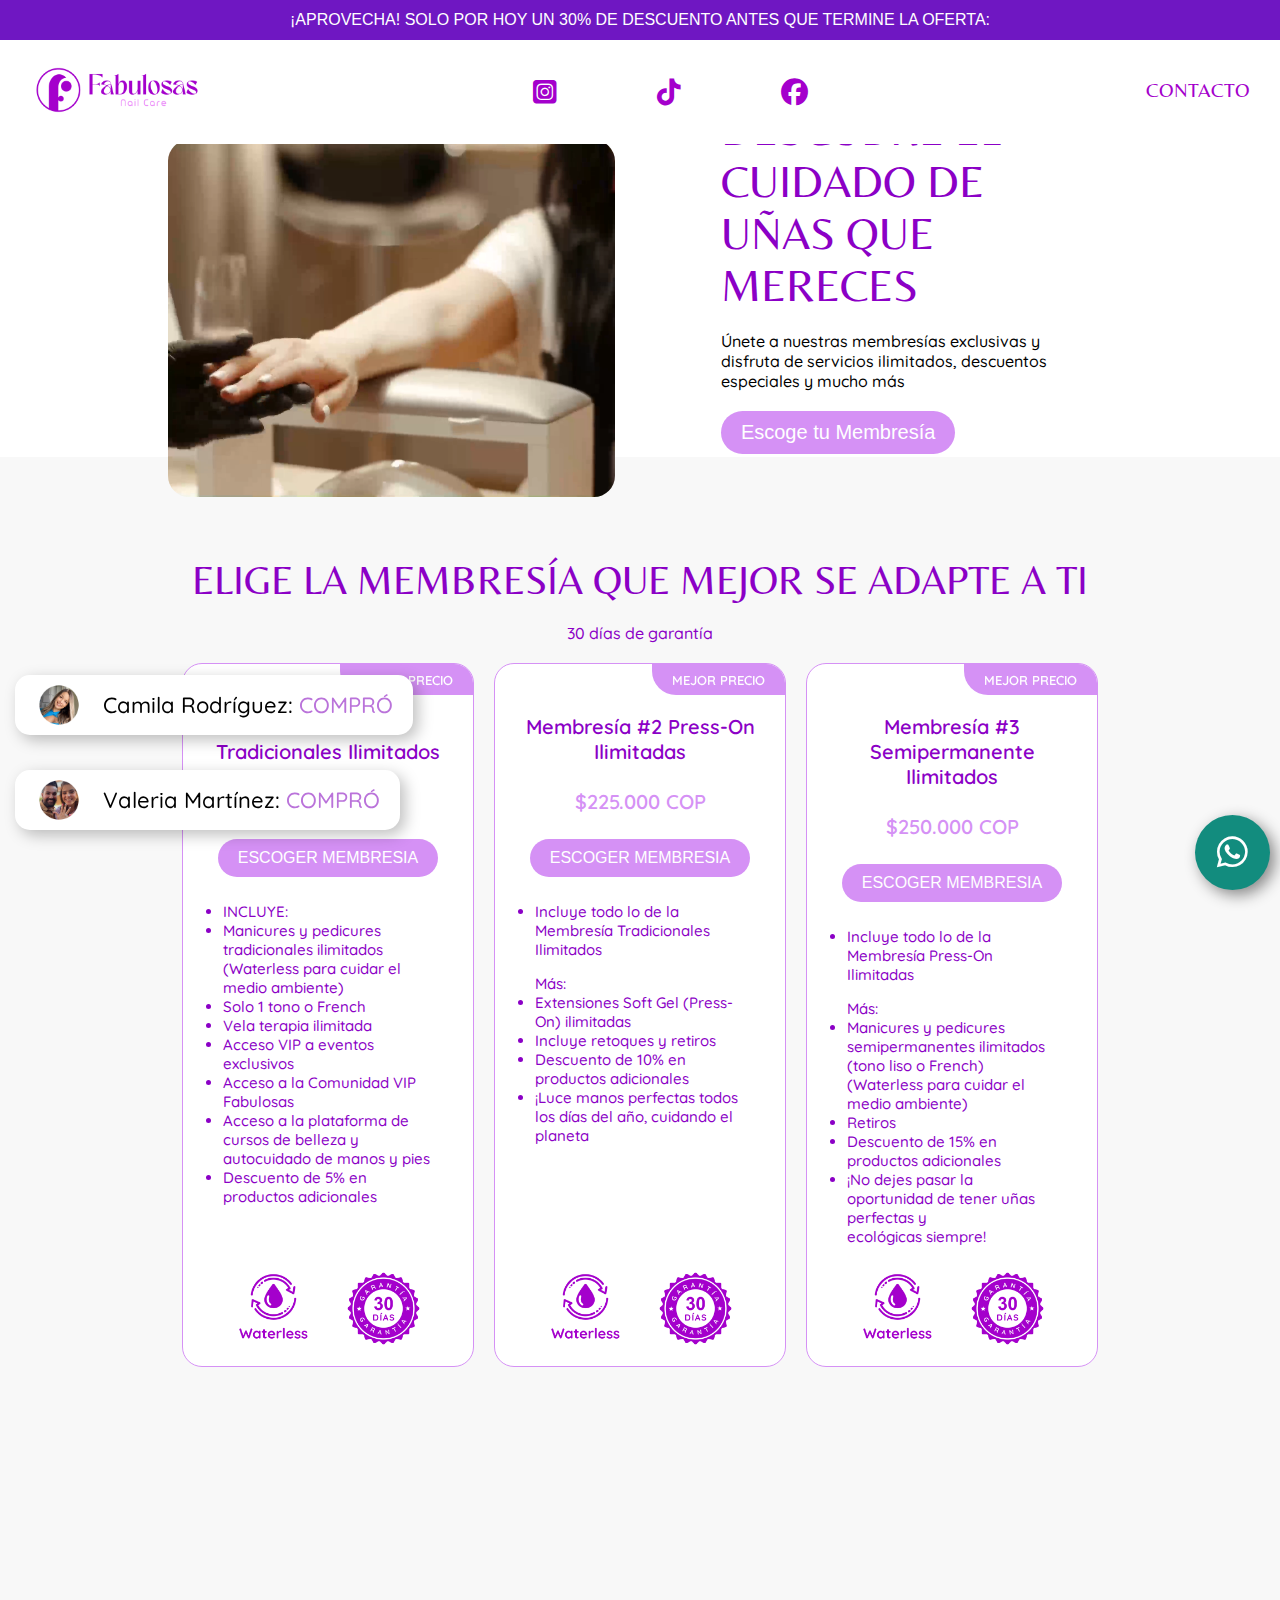
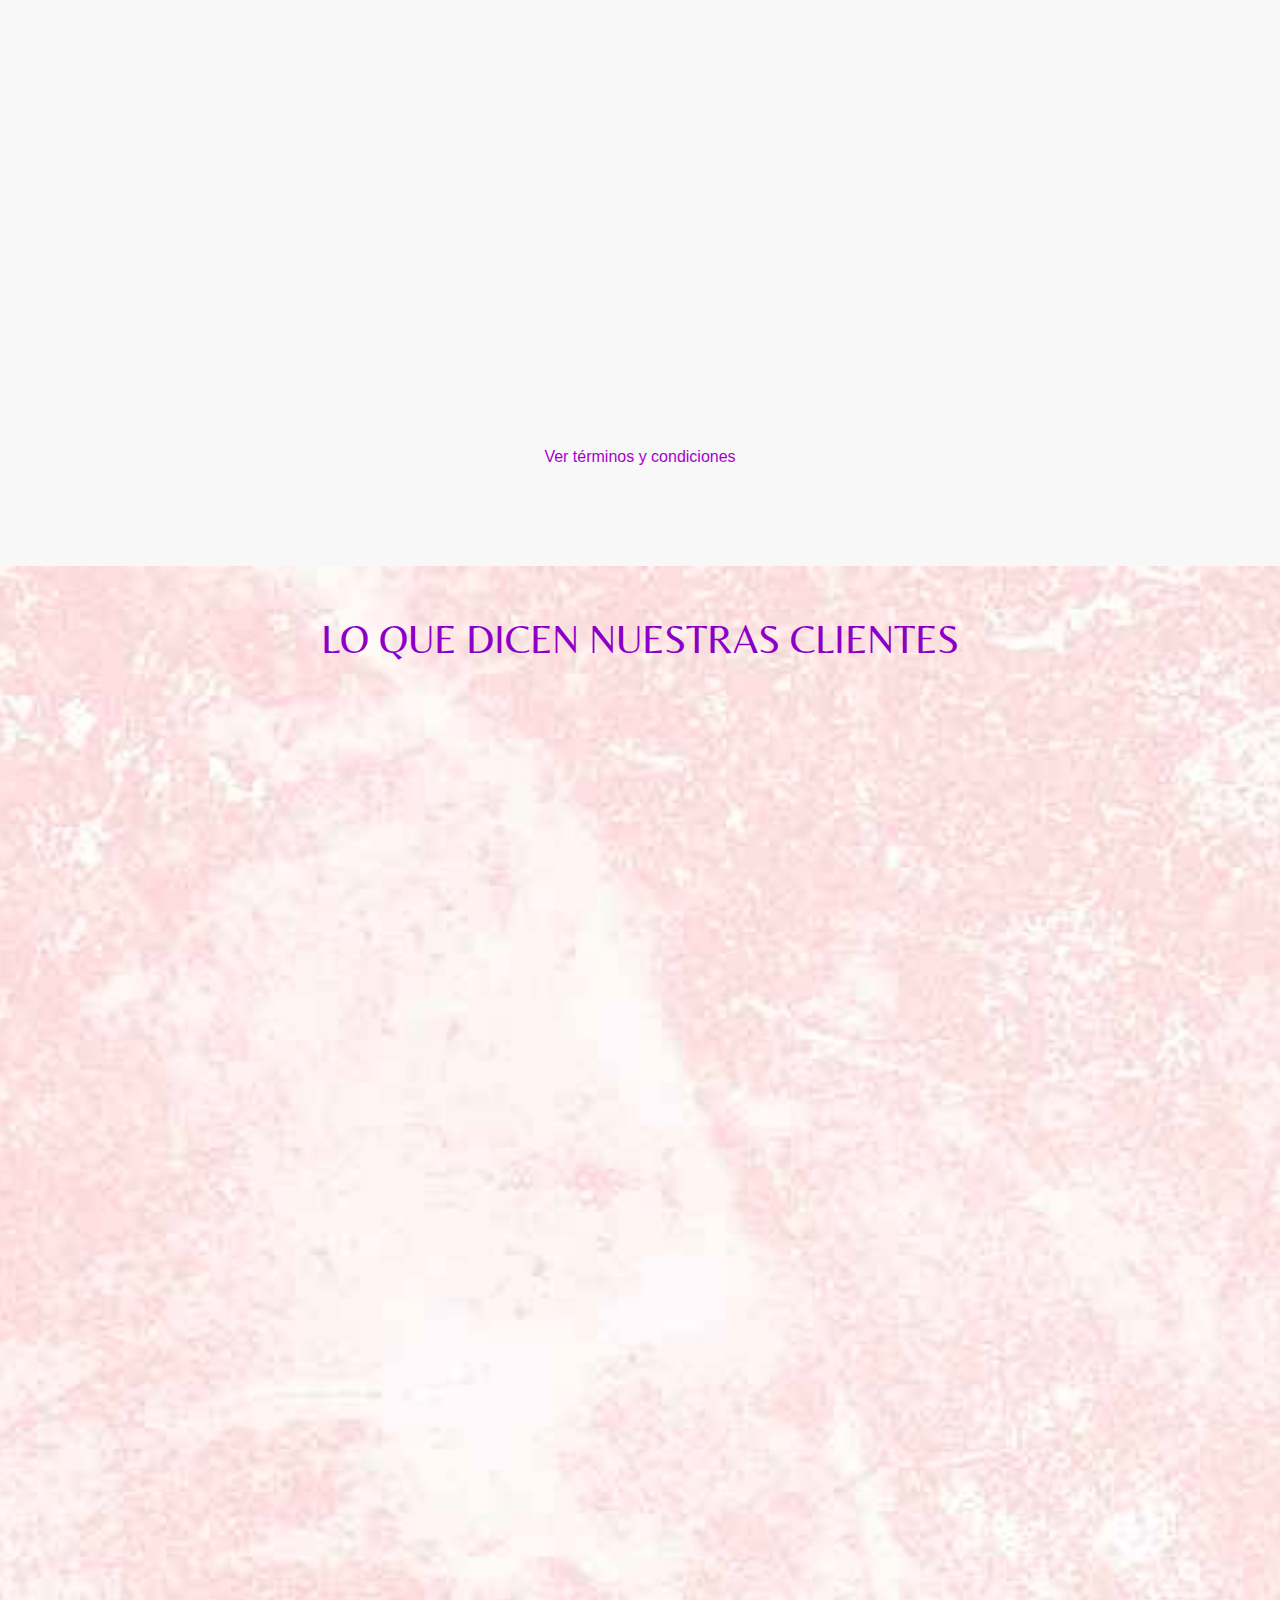
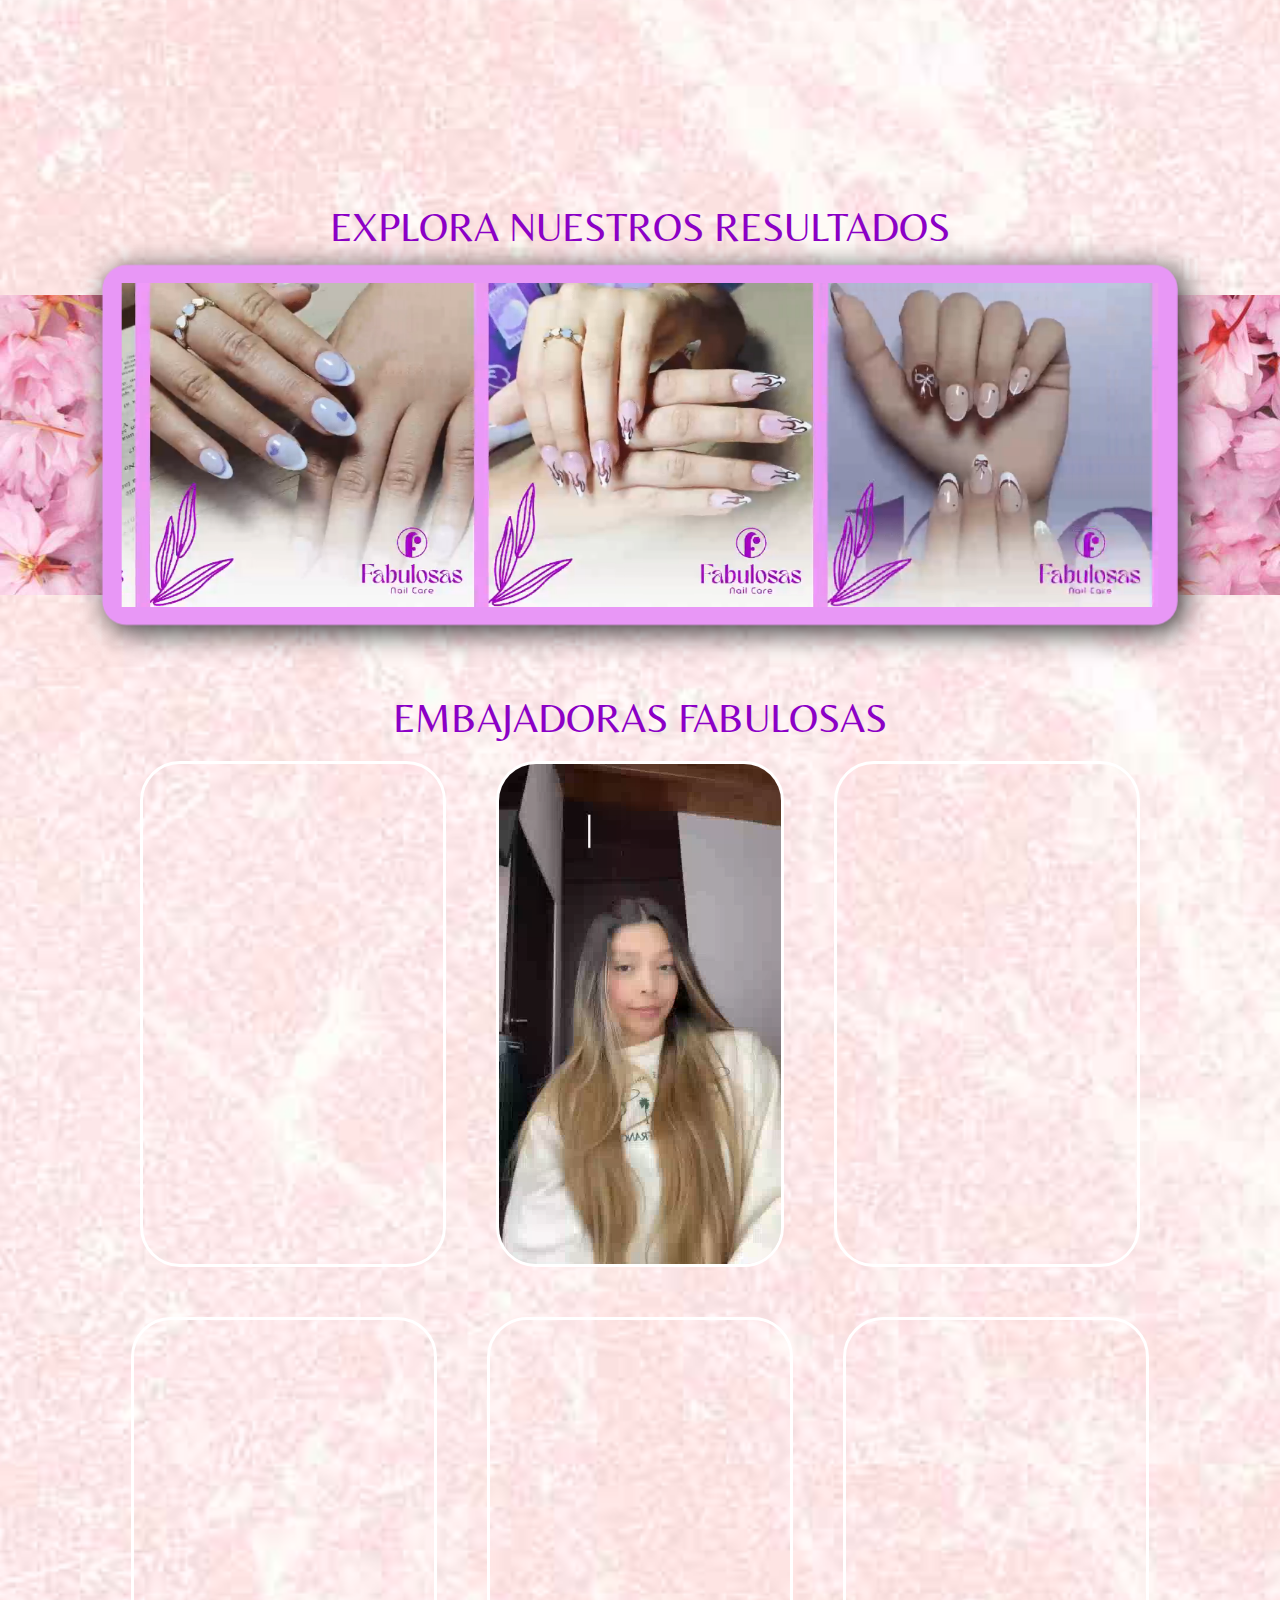
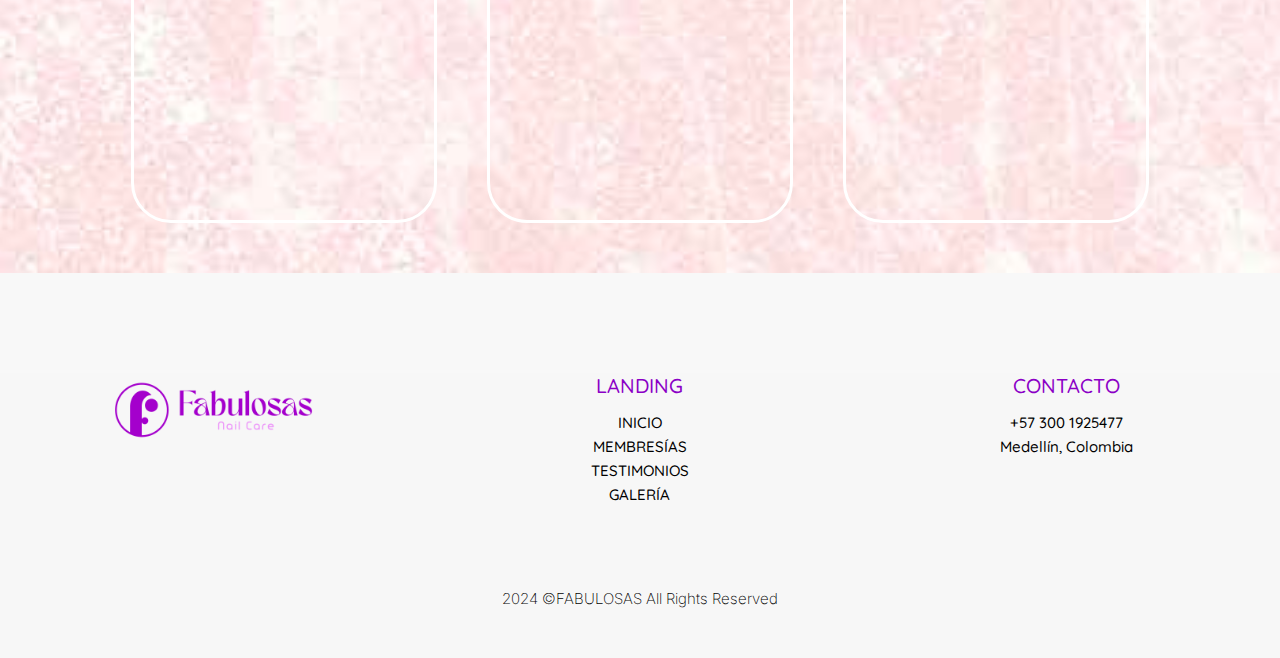
==== index.html @ 2d6bf2f2 "Update index.html" ====
<!DOCTYPE html>
<html lang="en">
<head>
    <meta charset="UTF-8">
    <meta name="viewport" content="width=device-width, initial-scale=1.0">
    <title>FABULOSAS NAIL CORE</title>
    <link rel="icon" href="../assets/img/logo_2.png" type="img/png">
    <link rel="stylesheet" href="assets/styles/main.css">

    <link rel="preconnect" href="https://fonts.googleapis.com">
    <link rel="preconnect" href="https://fonts.gstatic.com" crossorigin>
    <link href="https://fonts.googleapis.com/css2?family=Belleza&display=swap" rel="stylesheet">
    <link href="https://fonts.googleapis.com/css2?family=Quicksand:wght@300..700&display=swap" rel="stylesheet">
    <link href="https://fonts.googleapis.com/css2?family=Inter:ital,opsz,wght@0,14..32,100..900;1,14..32,100..900&display=swap" rel="stylesheet">
    <link href="https://unpkg.com/aos@2.3.1/dist/aos.css" rel="stylesheet">
    <link rel="stylesheet" href="https://cdnjs.cloudflare.com/ajax/libs/font-awesome/6.5.2/css/all.min.css">

    <!-- Este sitio web fue desarrollado por Asiel Jiménez -->
    <meta name="author" content="Asiel Jiménez">


</head>
<body>
    <div class="ancla_descuento">
        <p class="HeartWarming texto_oferta">¡APROVECHA! SOLO POR HOY UN 30% DE DESCUENTO ANTES QUE TERMINE LA OFERTA: </p> <p class="HeartWarming texto_oferta" id="countdown"></p>
    </div>
    <script>
        let totalSeconds = localStorage.getItem('remainingTime') ? parseInt(localStorage.getItem('remainingTime')) : 2 * 60 * 60; // 2 horas en segundos
        let endTime = Date.now() + totalSeconds * 1000;

        function updateRemainingTime() {
            const now = Date.now();
            totalSeconds = Math.max(0, Math.floor((endTime - now) / 1000));
            localStorage.setItem('remainingTime', totalSeconds);

            if (totalSeconds === 0) {
                clearInterval(interval);
                totalSeconds = 2 * 60 * 60; // Reinicia el contador
                endTime = Date.now() + totalSeconds * 1000;
                localStorage.removeItem('remainingTime'); // Elimina el tiempo restante
            }
        }

        function startCountdown() {
            const countdownElement = document.getElementById('countdown');

            const interval = setInterval(() => {
                updateRemainingTime();

                const hours = Math.floor(totalSeconds / 3600);
                const minutes = Math.floor((totalSeconds % 3600) / 60);
                const seconds = totalSeconds % 60;

                countdownElement.textContent = 
                    String(hours).padStart(2, '0') + ":" + 
                    String(minutes).padStart(2, '0') + ":" + 
                    String(seconds).padStart(2, '0');

                if (totalSeconds === 0) {
                    clearInterval(interval);
                    startCountdown(); // Reinicia la cuenta regresiva
                }
            }, 1000);
        }

        startCountdown();
    </script>
    <header class="ancla">
        <div class="ancla_opciones_2">
            <a href="index.html">
                <img src="assets/img/logo.png" alt="a" title="a" class="imagen_2">
            </a>
        </div>
        <div class="ancla_opciones grid_100">
            <a href="https://www.instagram.com/fabulosas.nailcare?igsh=N3dhOTdzOHM5bnhh" class="enlace_universal_2" target="_blank">
                <i class="fa-brands fa-square-instagram"></i>
            </a>
            <a href="https://www.tiktok.com/@fabulosas.nail.care?_t=8pt8O0wdgzl&_r=1" class="enlace_universal_2" target="_blank">
                <i class="fa-brands fa-tiktok"></i>
            </a>
            <a href="https://www.facebook.com/FabulosasNailCare?mibextid=LQQJ4d" class="enlace_universal_2" target="_blank">
                <i class="fa-brands fa-facebook"></i>
            </a>
        </div>
        <div class="ancla_opciones">
            <p class="p_5 belleza-regular font_size_grande">
                <a href="https://api.whatsapp.com/send?phone=573001925477&text=%C2%A1Hola!%20Me%20gustar%C3%ADa%20reservar%20una%20cita%20para%20hacerme%20unas%20u%C3%B1as%20Fabulosas.%20%F0%9F%92%9C%F0%9F%8C%9F" class="enlace_universal_2">CONTACTO</a>
            </p>
        </div>
    </header>
    <main class="main">
        <section class="contenedor_universal_2 fondo_blanco">
            <div class="contenedor_universal_seccion_1">
                <video class="video_2" autoplay loop muted>
                    <source src="assets/videos/video_bienvenida.mp4" type="video/mp4">
                    Tu navegador no soporta la etiqueta de video.
                </video>     
            </div>
            <div class="contenedor_universal_seccion_2">
                <h2 class="h2_1 belleza-regular text_aling_start font_size_muy_grande width_1" style="font-weight: 200;">DESCUBRE EL CUIDADO DE UÑAS QUE MERECES</h2>
                <p class="p_1 quicksand text_aling_start width_1">Únete a nuestras membresías exclusivas y disfruta de servicios ilimitados, descuentos especiales y mucho más</p>
                <div class="contenedor_boton width_1" style="justify-content: start;">
                    <div class="boton_1 boton_animado">
                        <p class="p_2 HeartWarming text_aling_start font_size_grande">
                            <a href="#membresias" class="enlace_universal_3">Escoge tu Membresía</a>
                        </p>
                    </div>

                </div>
            </div>
        </section>
        <section class="contenedor_universal" id="membresias">
            <h2 class="h2_1 belleza-regular text_aling_center">ELIGE LA MEMBRESÍA QUE MEJOR SE ADAPTE A TI</h2>
            <p class="p_2 quicksand text_aling_center">30 días de garantía</p>
            <div class="contenedor_membresias">
                <div class="tarjeta_membresias" data-aos="fade-up">
                    <div class="pestana">
                        <p class="p_4 quicksand font-weight-600 font_size_pequena">MEJOR PRECIO</p>
                    </div>
                    <p class="p_2 quicksand text_aling_center font-weight-600 font_size_grande">Membresía #1 Tradicionales Ilimitados</p>
                    <p class="p_3 quicksand text_aling_center font-weight-600 font_size_grande">$160.000 COP</p>
                    <div class="contenedor_boton">
                        <div class="boton_1 HeartWarming papitar">
                            <a href="https://pay.hotmart.com/X95534873L?bid=1726869536917" class="enlace_universal_3"><p>ESCOGER MEMBRESIA</p></a>
                        </div>
                    </div>
                    <div class="contenedor_parrafos_tarjeta_membresias">
                        <ul class="ul_1">
                            <li class="li_1 quicksand text_aling_start">INCLUYE: </li>
                            <li class="li_1 quicksand text_aling_start">Manicures y pedicures tradicionales ilimitados (Waterless para cuidar el medio ambiente)</li>
                            <li class="li_1 quicksand text_aling_start">Solo 1 tono o French</li>
                            <li class="li_1 quicksand text_aling_start">Vela terapia ilimitada</li>
                            <li class="li_1 quicksand text_aling_start">Acceso VIP a eventos exclusivos</li>
                            <li class="li_1 quicksand text_aling_start">Acceso a la Comunidad VIP Fabulosas</li>
                            <li class="li_1 quicksand text_aling_start">Acceso a la plataforma de cursos de belleza y autocuidado de manos y pies</li>
                            <li class="li_1 quicksand text_aling_start">Descuento de 5% en productos adicionales</li>
                        </ul>
                    </div>
                    <div class="contenedor_boton_2" style="grid-gap: 0px 35px;">
                        <img src="assets/img/waterless.png" title="a" alt="a" class="imagen_6">
                        <img src="assets/img/30_dias.png" title="a" alt="a" class="imagen_6">
                    </div>
                </div>
                <div class="tarjeta_membresias" data-aos="fade-down">
                    <div class="pestana">
                        <p class="p_4 quicksand font-weight-600 font_size_pequena">MEJOR PRECIO</p>
                    </div>
                    <p class="p_2 quicksand text_aling_center font-weight-600 font_size_grande">Membresía #2 Press-On Ilimitadas</p>
                    <p class="p_3 quicksand text_aling_center font-weight-600 font_size_grande">$225.000 COP</p>
                    <div class="contenedor_boton">
                        <div class="boton_1 HeartWarming papitar">
                            <a href="https://go.hotmart.com/P95536672A?dp=1" class="enlace_universal_3"><p>ESCOGER MEMBRESIA</p></a>
                        </div>
                    </div>
                    <div class="contenedor_parrafos_tarjeta_membresias">
                        <ul class="ul_1">
                            <li class="li_1 quicksand text_aling_start">Incluye todo lo de la Membresía Tradicionales Ilimitados</li>
                            <p class="li_1 quicksand text_aling_start" style="margin-top: 15px;">Más:</p>
                            <li class="li_1 quicksand text_aling_start">Extensiones Soft Gel (Press-On) ilimitadas</li>
                            <li class="li_1 quicksand text_aling_start">Incluye retoques y retiros</li>
                            <li class="li_1 quicksand text_aling_start">Descuento de 10% en productos adicionales</li>
                            <li class="li_1 quicksand text_aling_start">¡Luce manos perfectas todos los días del año, cuidando el planeta</li>
                        </ul>
                    </div>
                    <div class="contenedor_boton_2" style="grid-gap: 0px 35px;">
                        <img src="assets/img/waterless.png" title="a" alt="a" class="imagen_6">
                        <img src="assets/img/30_dias.png" title="a" alt="a" class="imagen_6">
                    </div>
                </div>
                <div class="tarjeta_membresias" data-aos="fade-up">
                    <div class="pestana">
                        <p class="p_4 quicksand font-weight-600 font_size_pequena">MEJOR PRECIO</p>
                    </div>
                    <p class="p_2 quicksand text_aling_center font-weight-600 font_size_grande">Membresía #3 Semipermanente Ilimitados</p>
                    <p class="p_3 quicksand text_aling_center font-weight-600 font_size_grande">$250.000 COP</p>
                    <div class="contenedor_boton">
                        <div class="boton_1 HeartWarming papitar">
                            <a href="https://go.hotmart.com/X95535995D?dp=1" class="enlace_universal_3"><p>ESCOGER MEMBRESIA</p></a>
                        </div>
                    </div>
                    <div class="contenedor_parrafos_tarjeta_membresias">
                        <ul class="ul_1">
                            <li class="li_1 quicksand text_aling_start">Incluye todo lo de la Membresía Press-On Ilimitadas</li>
                            <p class="li_1 quicksand text_aling_start" style="margin-top: 15px;">Más:</p>
                            <li class="li_1 quicksand text_aling_start">Manicures y pedicures semipermanentes ilimitados (tono liso o French) (Waterless para cuidar el medio ambiente)</li>
                            <li class="li_1 quicksand text_aling_start">Retiros</li>
                            <li class="li_1 quicksand text_aling_start">Descuento de 15% en productos adicionales</li>
                            <li class="li_1 quicksand text_aling_start">¡No dejes pasar la oportunidad de tener uñas perfectas y ecológicas siempre!</li>
                        </ul>
                    </div>
                    <div class="contenedor_boton_2" style="grid-gap: 0px 35px;">
                        <img src="assets/img/waterless.png" title="a" alt="a" class="imagen_6">
                        <img src="assets/img/30_dias.png" title="a" alt="a" class="imagen_6">
                    </div>
                </div>
                <div class="tarjeta_membresias" data-aos="fade-down">
                    <div class="pestana">
                        <p class="p_4 quicksand font-weight-600 font_size_pequena">MEJOR PRECIO</p>
                    </div>
                    <p class="p_2 quicksand text_aling_center font-weight-600 font_size_grande">Membresía #4 Premium Jelly Spa</p>
                    <p class="p_3 quicksand text_aling_center font-weight-600 font_size_grande">$300.000 COP</p>
                    <div class="contenedor_boton">
                        <div class="boton_1 HeartWarming papitar">
                            <a href="https://go.hotmart.com/A95537224O?dp=1" class="enlace_universal_3"><p>ESCOGER MEMBRESIA</p></a>
                        </div>
                    </div>
                    <div class="contenedor_parrafos_tarjeta_membresias">
                        <ul class="ul_1">
                            <li class="li_1 quicksand text_aling_start">Incluye todo lo de la Membresía Semipermanente Ilimitados.</li>
                            <p class="li_1 quicksand text_aling_start" style="margin-top: 15px;">Más:</p>
                            <li class="li_1 quicksand text_aling_start">Extensiones acrílicas ilimitadas Hasta # 3 (tip o esculpidas) </li>
                            <li class="li_1 quicksand text_aling_start">Incluye retoques y retiros</li>
                            <li class="li_1 quicksand text_aling_start">Descuento de 20% en productos adicionales</li>
                            <li class="li_1 quicksand text_aling_start">¡La belleza ilimitada y sostenible es tuya si actúas ahora!</li>
                            <li class="li_1 quicksand text_aling_start">Tiene menú contextual</li>
                        </ul>
                    </div>
                    <div class="contenedor_boton_2" style="grid-gap: 0px 35px;">
                        <img src="assets/img/waterless.png" title="a" alt="a" class="imagen_6">
                        <img src="assets/img/30_dias.png" title="a" alt="a" class="imagen_6">
                    </div>
                </div>
                <p class="p_3 HeartWarming text_aling_center font-weight-200" style="cursor: pointer;">
                    <a href="files/terminos_y_condiciones.html" class="enlace_universal_2">
                        Ver términos y condiciones
                    </a>
                </p>
            </div>
        </section>
        <div class="separador_universal fondo_1">
            <section class="contenedor_universal padding_section" id="testimonios">
                <h2 class="h2_1 belleza-regular text_aling_center">LO QUE DICEN NUESTRAS CLIENTES</h2>
                <div class="contenedor_tarjeta_clientes">
                    <div class="tarjeta_clientes" data-aos="flip-left">
                        <div class="clientes_foto_de_perfil">
                            <img src="assets/img/perfil_1.png" alt="Cindy  De Los Rios" title="Cindy  De Los Rios" class="imagen_3">
                        </div>
                        <div class="clientes_frase_de_perfil">
                            <p class="p_2 belleza-regular text_aling_center font_size_mas_grande">Cindy  De Los Rios</p>
                        </div>
                        <div class="clientes_nombre_de_perfil">
                            <p class="p_1 quicksand font-weight-600 text_aling_center font_size_semi_pequena">¡Increíble!</p>
                        </div>
                        <div class="clientes_descripcion_de_perfil">
                            <p class="p_1 quicksand font-weight-200 text_aling_center font_size_semi_pequena">Visité FABULOSAS por primera vez, no puedo ir a ningún otro lugar. El ambiente es relajante, las técnicas son de primera y las chicas siempre están muy atentas.</p>
                        </div>
                        <div class="clientes_frase_de_perfil">
                            <p class="p_1 quicksand font-weight-600 text_aling_center font_size_semi_pequena">¡Amo ir a FABULOSAS, la mejor CALIDAD!</p>
                        </div>
                    </div>

                    <div class="tarjeta_clientes" data-aos="flip-left">
                        <div class="clientes_foto_de_perfil">
                            <img src="assets/img/perfil_2.png" alt="Mónica Fonseca" title="Mónica Fonseca" class="imagen_3">
                        </div>
                        <div class="clientes_frase_de_perfil">
                            <p class="p_2 belleza-regular text_aling_center font_size_mas_grande">Mónica Fonseca</p>
                        </div>
                        <div class="clientes_nombre_de_perfil">
                            <p class="p_1 quicksand font-weight-600 text_aling_center font_size_semi_pequena"></p>
                        </div>
                        <div class="clientes_descripcion_de_perfil">
                            <p class="p_1 quicksand font-weight-200 text_aling_center font_size_semi_pequena">Fui a hacerme las uñas y quedaron tan bellas que mi novio me pidió matrimonio. Amo este lugar, matriculada para siempre con FABULOSAS.</p>
                        </div>
                        <div class="clientes_frase_de_perfil">
                            <p class="p_1 quicksand font-weight-600 text_aling_center font_size_semi_pequena">5 Estrellas.</p>
                        </div>
                    </div>

                    <div class="tarjeta_clientes" data-aos="flip-left">
                        <div class="clientes_foto_de_perfil">
                            <img src="assets/img/perfil_3.png" alt="Danna Figueroa" title="Danna Figueroa" class="imagen_3">
                        </div>
                        <div class="clientes_frase_de_perfil">
                            <p class="p_2 belleza-regular text_aling_center font_size_mas_grande">Danna Figueroa</p>
                        </div>
                        <div class="clientes_nombre_de_perfil">
                            <p class="p_1 quicksand font-weight-600 text_aling_center font_size_semi_pequena">Ir FABULOSAS es una experiencia increíble</p>
                        </div>
                        <div class="clientes_descripcion_de_perfil">
                            <p class="p_1 quicksand font-weight-200 text_aling_center font_size_semi_pequena">Las manicuristas son MUY profesionales, atentas y siempre saben exactamente lo que quiero. Hacen diseños espectaculares.</p>
                        </div>
                        <div class="clientes_frase_de_perfil">
                            <p class="p_1 quicksand font-weight-600 text_aling_center font_size_semi_pequena">Son artistas.</p>
                        </div>
                    </div>

                    <div class="tarjeta_clientes" data-aos="flip-left">
                        <div class="clientes_foto_de_perfil">
                            <img src="assets/img/perfil_4.png" alt="María Gomes" title="María Gomes" class="imagen_3">
                        </div>
                        <div class="clientes_frase_de_perfil">
                            <p class="p_2 belleza-regular text_aling_center font_size_mas_grande">María Gomes</p>
                        </div>
                        <div class="clientes_nombre_de_perfil">
                            <p class="p_1 quicksand font-weight-600 text_aling_center font_size_semi_pequena"></p>
                        </div>
                        <div class="clientes_descripcion_de_perfil">
                            <p class="p_1 quicksand font-weight-200 text_aling_center font_size_semi_pequena">Me encanta cómo cuidan cada detalle en FABULOSAS. Desde la atención personalizada hasta los productos que usan, todo es de alta calidad.</p>
                        </div>
                        <div class="clientes_frase_de_perfil" id="galerias">
                            <p class="p_1 quicksand font-weight-600 text_aling_center font_size_semi_pequena">Mis uñas siempre se ven fabulosas.</p>
                        </div>
                    </div>
                </div>
            </section>
            <section class="contenedor_universal_3">
                <h2 class="h2_1 belleza-regular text_aling_center">EXPLORA NUESTROS RESULTADOS</h2>

                <div class="contenedor_carrusel fondo_2">
                    <div class="carrusel">
                        <video class="video_1" autoplay loop muted playsinline style="height: 90%;">
                            <source src="assets/img/trabajos_muestra.mp4" type="video/mp4" style="height: 90%;">
                            Tu navegador no soporta la etiqueta de video.
                        </video>  
                    </div>
                </div>
            </section>
            <section class="contenedor_universal">
                <h2 class="h2_1 belleza-regular text_aling_center">EMBAJADORAS FABULOSAS</h2>
                <div class="contenedor_tarjeta_embajadoras">
                    <div class="contenedor_tarjeta_embajadoras_separador">
                        <div class="tarjeta_embajadoras">
                            <video class="video_1" autoplay loop muted>
                                <source src="assets/videos/video_1.mp4" type="video/mp4">
                                Tu navegador no soporta la etiqueta de video.
                            </video>                        
                        </div>
                        <div class="tarjeta_embajadoras">
                            <video class="video_1" autoplay loop muted>
                                <source src="assets/videos/video_2.mp4" type="video/mp4">
                                Tu navegador no soporta la etiqueta de video.
                            </video>                        
                        </div>
                        <div class="tarjeta_embajadoras">
                            <video class="video_1" autoplay loop muted>
                                <source src="assets/videos/video_3.mp4" type="video/mp4">
                                Tu navegador no soporta la etiqueta de video.
                            </video>                        
                        </div>
                    </div>

                    <div class="contenedor_tarjeta_embajadoras_separador">
                        <div class="tarjeta_embajadoras">
                            <video class="video_1" autoplay loop muted>
                                <source src="assets/videos/video_4.mp4" type="video/mp4">
                                Tu navegador no soporta la etiqueta de video.
                            </video>                        
                        </div>
                        <div class="tarjeta_embajadoras">
                            <video class="video_1" autoplay loop muted>
                                <source src="assets/videos/video_5.mp4" type="video/mp4">
                                Tu navegador no soporta la etiqueta de video.
                            </video>                        
                        </div>
                        <div class="tarjeta_embajadoras">
                            <video class="video_1" autoplay loop muted>
                                <source src="assets/videos/video_6.mp4" type="video/mp4">
                                Tu navegador no soporta la etiqueta de video.
                            </video>                        
                        </div>
                    </div>
                </div>
            </section>
        </div>

        <div class="barra_inferior">
            <div class="barra_inferior_secciones">
                <img src="assets/img/logo.png" alt="a" title="a" class="imagen_5">
            </div>
            <div class="barra_inferior_secciones">
                <p class="p_2 quicksand font_size_grande text_aling_center" style="margin-bottom: 10px;">LANDING</p>
                <p class="p_1 quicksand font_size_15 text_aling_center">
                    <a href="#" class="enlace_universal">INICIO</a>
                </p>
                <p class="p_1 quicksand font_size_15 text_aling_center">
                    <a href="#membresias" class="enlace_universal">MEMBRESÍAS</a>
                </p>
                <p class="p_1 quicksand font_size_15 text_aling_center">
                    <a href="#testimonios" class="enlace_universal">TESTIMONIOS</a>
                </p>
                <p class="p_1 quicksand font_size_15 text_aling_center">
                    <a href="#galerias" class="enlace_universal">GALERÍA</a>
                </p>
            </div>
            <div class="barra_inferior_secciones">
                <p class="p_2 quicksand font_size_grande text_aling_center" style="margin-bottom: 10px;">CONTACTO</p>
                <p class="p_1 quicksand font_size_15 text_aling_center">+57 300 1925477</p>
                <p class="p_1 quicksand font_size_15 text_aling_center">Medellín, Colombia</p>
            </div>
            <p class="p_1 inter font_size_15 text_aling_center" style="margin-top: 50px;">2024 ©FABULOSAS  All Rights Reserved</p>
        </div>


        <div class="boton_fixed">
            <a href="https://api.whatsapp.com/send?phone=573001925477&text=%C2%A1Hola!%20Me%20gustar%C3%ADa%20reservar%20una%20cita%20para%20hacerme%20unas%20u%C3%B1as%20Fabulosas.%20%F0%9F%92%9C%F0%9F%8C%9F">
                <i class="fa-brands fa-whatsapp" style="color: #ffffff; font-size: 35px;"></i>
            </a>
        </div>

        <div class="boton_fixed_2">
            <div class="contenedor_imagen_7">
                <img src="assets/img/perfil_1.png" alt="" title="" class="imagen_7" id="imagen_1">
            </div>
            <p class="p_6 quicksand" id="texto_1">Camila Rodríguez: <b class="p_compro">&nbspCOMPRÓ</b></p>
        </div>
        
        <div class="boton_fixed_3">
            <div class="contenedor_imagen_7">
                <img src="assets/img/perfil_2.png" alt="" title="" class="imagen_7" id="imagen_2">
            </div>
            <p class="p_6 quicksand" id="texto_2">Valeria Martínez: <b class="p_compro">&nbspCOMPRÓ</b></p>
        </div>        

    </main>

    <script>
        document.addEventListener('DOMContentLoaded', function () {
            const video = document.querySelector('.video_1');
            video.muted = true; // Asegura que esté silenciado
            video.play();       // Intenta reproducirlo manualmente si no lo hace
        });
    </script>

    <script src="https://unpkg.com/aos@2.3.1/dist/aos.js"></script>
    <script src="assets/scripts/main.js"></script>
</body>
</html>
---- assets/styles/main.css ----
@font-face {
    font-family: 'HeartWarming';
    src: url('assets/fonts/heart_warning/Heart Warming Font by Situjuh (7NTypes).otf') format('opentype');
    font-weight: normal;
    font-style: normal;
}

@font-face {
    font-family: 'HeartWarmingExtra';
    src: url('assets/fonts/heart_warning/Heart Warming Extra Font by Situjuh (7NTypes).otf') format('opentype');
    font-weight: normal;
    font-style: normal;
}





body{
    overflow-x: hidden;
}

html{
    overflow-x: hidden;
}

a{
    margin: 0%;
    padding: 0%;
    text-decoration: none;
}

p{
    margin: 0%;
    padding: 0%;
}

h1, h2{
    margin: 0%;
    padding: 0%;
}

ul{
    margin: 0%;
    padding: 0%;
}

li{
    margin: 0%;
    padding: 0%;
}

img{
    margin: 0%;
    padding: 0%;
}

div{
    margin: 0%;
    padding: 0%;
}

header{
    margin: 0%;
    padding: 0%;
}

main{
    margin: 0%;
    padding: 0%;
}

section{
    margin: 0%;
    padding: 0%;
}





.main{
    position: absolute;
    top: 100px;
    left: 0%;
    width: 100%;
    height: auto;
    background-color: #F8F8F8;
    grid-gap: 100px 25px;
    display: flex;
    flex-wrap: wrap;
    justify-content: center;
    align-content: center;
}

.barra_inferior{
    background-color: #F7F7F7;
    width: 100%;
    height: auto;
    display: flex;
    flex-wrap: wrap;
    justify-content: center;
    align-content: center;
    padding-bottom: 50px;
    grid-gap: 35px 0px;
}

.barra_inferior_secciones{
    width: 33.33%;
    height: auto;
    display: flex;
    flex-wrap: wrap;
    justify-content: center;
    align-content: start;
    grid-gap: 5px 0px;
}

.ancla_descuento{
    position: fixed;
    top: 0px;
    left: 0%;
    background-color: #6f17c2;
    width: calc(100%);
    height: 40px;
    padding: 0px 0px;
    display: flex;
    flex-wrap: wrap;
    justify-content: center;
    align-content: center;
    z-index: 1;
}

.ancla{
    position: fixed;
    top: 40px;
    left: 0%;
    width: calc(100% - 40px);
    height: auto;
    padding: 20px 20px;
    background-color: #ffffff;  
    display: flex;
    flex-wrap: wrap;
    justify-content: space-between;
    align-content: center;
    z-index: 1;
}

.ancla_opciones{
    width: auto;
    height: auto;
    display: flex;
    flex-wrap: wrap;
    justify-content: center;
    align-content: center;
    cursor: pointer;
}

.ancla_opciones_2{
    width: auto;
    height: auto;
    display: flex;
    flex-wrap: wrap;
    justify-content: center;
    align-content: center;
    padding: 0px 0px 0px 10px;
    transition: 0.25s;
    cursor: pointer;
}

.fondo_blanco{
    background-color: #ffffff;
}

.fondo_1{
    background-image: url('../img/fondo_1.jpg');
    background-size: cover;
    background-position: center;
    background-repeat: no-repeat;
}

.fondo_2{
    background-image: url('../img/fondo_2.jpeg');
    background-size: cover;
    background-position: center;
    background-repeat: no-repeat;
}

.padding_section{
    padding: 50px 25px !important;
    width: 100% !important;;
}

.texto_oferta{
    color: #ffffff;
    width: auto;
    margin: 0%;
    padding: 0%;
}

.contenedor_universal{
    width: calc(100% - 100px);
    padding: 0px 50px;
    height: auto;
    display: flex;
    flex-wrap: wrap;
    justify-content: center;
    align-content: center;
    grid-gap: 20px 50px;
}

.contenedor_universal_2{
    width: calc(100% - 100px);
    padding: 0px 50px;
    height: auto;
    display: flex;
    flex-wrap: wrap;
    justify-content: center;
    align-content: center;
    grid-gap: 20px 50px;
}

.contenedor_universal_3{
    width: calc(100% - 0px);
    padding: 0px 0px;
    height: auto;
    display: flex;
    flex-wrap: wrap;
    justify-content: center;
    align-content: center;
    grid-gap: 20px 50px;
}

.contenedor_imagen_7{
    width: auto;
    height: 100%;
    display: flex;
    flex-wrap: wrap;
    justify-content: center;
    align-content: center;
}

.contenedor_universal_seccion_1{
    width: calc(40% - 25px);
    height: auto;
    display: flex;
    flex-wrap: wrap;
    justify-content: center;
    align-content: center;
}

.contenedor_universal_seccion_2{
    width: calc(40% - 25px);
    height: auto;
    display: flex;
    flex-wrap: wrap;
    justify-content: center;
    align-content: center;
    grid-gap: 20px 20px;
}

.imagen_1{
    width: 100%;
    object-fit: cover;
    border-radius: 21px;
}

.imagen_2{
    height: 60px;
    object-fit: cover;
}

.imagen_3{
    width: 55%;
    object-fit: cover;
}

.imagen_4{
    height: 80%;
    object-fit: cover;
}

.imagen_5{
    width: 50%;
    object-fit: cover;
}

.imagen_6{
    width: 30%;
    object-fit: cover;
}

.imagen_7{
    height: 80%;
    object-fit: cover;
}

.video_1{
    width: 100%;
    height: 100%;
}

.video_2{
    width: 100%;
    height: 100%;
    border-radius: 21px;
    transform: translateY(40px);
}

.h2_1{
    width: 100%;
    height: auto;
    color: #8B00C6;
    font-size: 40px;
}

.h2_2{
    width: 100%;
    height: auto;
    color: #ffffff;
    font-size: 40px;
    font-weight: 300;
}

.text_aling_start{
    text-align: start;
}

.text_aling_center{
    text-align: center;
}

.p_1{
    width: 100%;
    height: auto;
    color: #000000;
}

.p_2{
    width: 100%;
    height: auto;
    color: #8B00C6;
}

.p_3{
    width: 100%;
    height: auto;
    color: #D591F5;
}

.p_4{
    width: 100%;
    height: auto;
    color: #ffffff;
}

.p_5{
    width: 100%;
    height: auto;
    color: #A400CC;
    border-bottom: 1px #ffffff solid;
    padding: 0px 10px 5px 10px;
}

.p_5:hover{
    border-bottom: 1px #A400CC solid;
}

.p_6{
    width: auto;
    height: 100%;
    color: #000000;
    display: flex;
    flex-wrap: wrap;
    justify-content: center;
    align-content: center;
    font-weight: 500 !important;
    font-size: 22px;
}

.p_compro{
    color: #ba73da;
    font-weight: 500 !important;
    font-size: 22px;
}

.belleza-regular {
    font-family: "Belleza", sans-serif;
    font-weight: 400;
    font-style: regular;
}

.quicksand {
    font-family: "Quicksand", sans-serif;
    font-optical-sizing: auto;
    font-weight: 500;
    font-style: normal;
}

.HeartWarming{
    font-family: 'HeartWarmingExtra', sans-serif !important;
    font-style: regular !important;
}

.inter {
    font-family: "Inter", sans-serif;
    font-optical-sizing: auto;
    font-weight: 200;
    font-style: normal;
}

.fa-brands{
    color: #A400CC;
    font-size: 27px;
    cursor: pointer;
    transition: 0.25;
}

.font-weight-200{
    font-weight: 200;
}

.font-weight-500{
    font-weight: 500;
}

.font-weight-600{
    font-weight: 600;
}

.font_size_muy_grande{
    font-size: 45px;
}

.font_size_grande{
    font-size: 20px;
}

.font_size_mas_grande{
    font-size: 25px;
}

.font_size_pequena{
    font-size: 13px;
}

.font_size_semi_pequena{
    font-size: 17px;
}

.font_size_15{
    font-size: 15px;
}

.contenedor_boton{
    width: 100%;
    height: auto;
    display: flex;
    flex-wrap: wrap;
    justify-content: center;
    align-content: center;
}

.contenedor_boton_2{
    width: 100%;
    height: auto;
    display: flex;
    flex-wrap: wrap;
    justify-content: center;
    align-content: center;
    margin-top: auto; /* Empuja este contenedor hacia abajo */
}

.contenedor_membresias{
    width: 100%;
    height: auto;
    display: flex;
    flex-wrap: wrap;
    justify-content: center;
    align-content: center;
    grid-gap: 20px 20px;
}

.ul_1{
    width: 100%;
    height: auto;
    display: flex;
    flex-wrap: wrap;
    justify-content: center;
    align-content: center;
    padding: 0px 20px;
}

.li_1{
    color: #8B00C6;
    font-weight: 500;
    font-size: 15px;
    width: 100%;
    height: auto;
}

.enlace_universal{
    color: #000000;
    transition: 0.25s;
}

.enlace_universal:hover{
    color: #00000090;
}

.enlace_universal:visited{
    color: #000000;
}

.enlace_universal_2{
    transition: 0.25s;
    color: #A400CC;
}

.enlace_universal_2:hover{
    color: #A400CC;
}

.enlace_universal_2:visited{
    color: #A400CC;
}

.enlace_universal_3{
    color: #ffffff;
    transition: 0.25s;
}

.enlace_universal_3:hover{
    color: #ffffff;
}

.enlace_universal_3:visited{
    color: #ffffff;
}

.boton_animado{
    animation: boton_animado_animacion 1s infinite linear;
}

@keyframes boton_animado_animacion {
    0%{
        transform: scale(0.9);
    }

    50%{
        transform: scale(1);
    }

    100%{
        transform: scale(0.9);
    }
}

.contenedor_parrafos_tarjeta_membresias{
    width: 100%;
    height: auto;
    display: flex;
    flex-wrap: wrap;
    justify-content: center;
    align-content: center;
    grid-gap: 20px 0px;
}

.clientes_foto_de_perfil{
    width: 100%;
    height: auto;
    display: flex;
    flex-wrap: wrap;
    justify-content: center;
    align-content: center;
}

.clientes_frase_de_perfil{
    width: 100%;
    height: auto;
    display: flex;
    flex-wrap: wrap;
    justify-content: center;
    align-content: center;
}

.clientes_nombre_de_perfil{
    width: 100%;
    height: auto;
    display: flex;
    flex-wrap: wrap;
    justify-content: center;
    align-content: center;
}

.clientes_descripcion_de_perfil{
    width: 100%;
    height: auto;
    display: flex;
    flex-wrap: wrap;
    justify-content: center;
    align-content: center;
}

.clientes_frase_de_perfil{
    width: 100%;
    height: auto;
    display: flex;
    flex-wrap: wrap;
    justify-content: center;
    align-content: center;
}

.contenedor_tarjeta_clientes{
    width: 100%;
    height: auto;
    display: flex;
    flex-wrap: wrap;
    justify-content: center;
    align-content: center;
    grid-gap: 25px 50px;
}

.contenedor_tarjeta_embajadoras{
    width: 100%;
    height: auto;
    display: flex;
    flex-wrap: wrap;
    justify-content: center;
    align-content: center;
    grid-gap: 50px 50px;
    padding-bottom: 50px;
}

.contenedor_tarjeta_embajadoras_separador{
    width: 100%;
    height: auto;
    display: flex;
    flex-wrap: wrap;
    justify-content: center;
    align-content: center;
    grid-gap: 50px 50px;
}

.contenedor_carrusel{
    width: 100%;
    position: relative;
    height: auto;
    display: flex;
    flex-wrap: nowrap;
    justify-content: center;
    align-content: center;
    grid-gap: 25px 50px;
    margin-top: 25px;
}

.carrusel{
    border-radius: 20px;
    box-shadow: 5px 5px 25px #303030;
    display: flex;
    flex-wrap: nowrap;
    justify-content: center;
    align-content: center;
    align-items: center;
    width: 70%;
    height: 300px;
    background-color: #E897F6;
    transform: scale(1.2);
    overflow: hidden;
    grid-gap: 0px 25px;
}

.separador_universal{
    width: 100%;
    height: auto;
    display: flex;
    flex-wrap: wrap;
    justify-content: center;
    align-content: center;
    grid-gap: 100px 0px;
}

.tarjeta_membresias{
    border-radius: 20px;
    border: #D591F5 1px solid;
    display: flex;
    flex-wrap: wrap;
    justify-content: start;
    align-content: start;
    overflow: hidden;
    grid-gap: 25px 20px;
    position: relative;
    padding: 50px 20px 20px 20px;
    max-width: 250px;
    height: auto;
    background-color: #ffffff;
    transition: 0.25s;
    flex-direction: column; /* Para que los elementos se distribuyan verticalmente */
    justify-content: space-between;
}

.tarjeta_membresias:hover{
    transform: translateY(-25px);
}

.tarjeta_clientes{
    display: flex;
    flex-wrap: wrap;
    justify-content: center;
    align-content: center;
    overflow: hidden;
    grid-gap: 25px 20px;
    padding: 20px 10px;
    max-width: 300px;
    height: auto;
    border-bottom: 3px solid #D591F5;
}

.tarjeta_embajadoras{
    border: 3px solid #ffffff;
    border-radius: 40px;
    display: flex;
    flex-wrap: wrap;
    justify-content: center;
    align-content: center;
    width: auto;
    height: 500px;
    overflow: hidden;
}

.boton_1{
    background-color: #D591F5;
    color: #ffffff;
    border: none;
    border-radius: 50px;
    padding: 10px 20px;
    cursor: pointer;
    width: auto;
    height: auto;
    transition: 0.25s;
}

.boton_1:hover{
    background-color: #ba73da;
}

.boton_1:active{
    transform: scale(0.9);
}

.pestana{
    background-color: #D591F5;
    border-bottom-left-radius: 24px;
    position: absolute;
    top: 0px;
    right: 0px;
    width: auto;
    height: auto;
    padding: 7.5px 20px;
}

.boton_fixed{
    position: fixed;
    right: 10px;
    bottom: 10px;
    border-radius: 100%;
    box-shadow: 5px 5px 15px #00000075;
    background-color: #128c7e;
    width: 75px;
    height: 75px;
    display: flex;
    flex-wrap: wrap;
    justify-content: center;
    align-content: center;
    cursor: pointer;
    transition: 0.25s;
}

.boton_fixed_2{
    position: fixed;
    left: 15px;
    bottom: 15px;
    border-radius: 15px;
    box-shadow: 5px 5px 15px #00000040;
    background-color: #ffffff;
    width: auto;
    height: 60px;
    display: flex;
    flex-wrap: wrap;
    justify-content: center;
    align-content: center;
    cursor: pointer;
    transition: 0.25s;
    animation: mover_fixed_2 6s infinite linear;
    transform: translateY(-150px);
    grid-gap: 20px;
    padding: 0px 20px;
}

@keyframes mover_fixed_2 {
    0%{
        opacity: 0%;
        transform: translateY(0px);
    }

    25%{
        opacity: 100%;
    }

    100%{
        opacity: 0%;
    }
}

.boton_fixed_3{
    position: fixed;
    left: 15px;
    bottom: -80px;
    border-radius: 15px;
    box-shadow: 5px 5px 15px #00000040;
    background-color: #ffffff;
    width: auto;
    height: 60px;
    display: flex;
    flex-wrap: wrap;
    justify-content: center;
    align-content: center;
    cursor: pointer;
    transition: 0.25s;
    animation: mover_fixed_3 6s infinite linear;
    transform: translateY(-150px);
    grid-gap: 20px;
    padding: 0px 20px;
}

@keyframes mover_fixed_3 {
    0%{
        opacity: 0%;
        transform: translateY(0px);
    }

    50%{
        opacity: 100%;
    }

    80%{
        opacity: 100%;
    }

    100%{
        opacity: 0%;
    }
}

.boton_fixed_4{
    position: fixed;
    left: 15px;
    bottom: -80px;
    border-radius: 15px;
    box-shadow: 5px 5px 15px #00000040;
    background-color: #ffffff;
    width: auto;
    height: 60px;
    display: flex;
    flex-wrap: wrap;
    justify-content: center;
    align-content: center;
    cursor: pointer;
    transition: 0.25s;
    animation: mover_fixed_3 6s infinite linear;
    transform: translateY(-150px);
    grid-gap: 20px;
    padding: 0px 20px;
}


.boton_fixed:hover{
    background-color: #075e54;
    width: 75px;
}

.boton_fixed:active{
    background-color: #075e54;
    transform: scale(0.9);
}

.width_1{
    width: 75%;
}

.grid_100{
    grid-gap: 0px 100px;
}

@media screen and (min-width: 600px) and (max-width: 1000px) {
    .contenedor_universal_seccion_1{
        width: 100%;
        order: 2;
    }

    .contenedor_universal_seccion_2{
        width: 100%;
        order: 1;
    }

    .h2_1{
        width: 100%;
    }

    .width_1{
        width: 100%;
    }

    .carrusel{
        height: 200px;
    }

    .barra_inferior_secciones{
        width: 100%;
    }

    .grid_100{
        grid-gap: 0px 20px;
    }

    .imagen_2{
        height: 50px ;
    }
}

@media screen and (min-width: 450px) and (max-width: 599px) {
    .contenedor_universal_seccion_1{
        width: 100%;
        order: 2;
    }

    .contenedor_universal_seccion_2{
        width: 100%;
        order: 1;
    }

    .h2_1{
        width: 100%;
    }

    .width_1{
        width: 100%;
    }

    .carrusel{
        height: 200px;
    }

    .barra_inferior_secciones{
        width: 100%;
    }

    .grid_100{
        grid-gap: 0px 20px;
    }

    .imagen_2{
        height: 50px ;
    }

    .fa-brands{
        color: #A400CC;
        font-size: 23px;
        cursor: pointer;
        transition: 0.25;
    }

    .p_6{
        font-weight: 500 !important;
        font-size: 18px;
    }

    .p_compro{
        color: #ba73da;
        font-weight: 500 !important;
        font-size: 18px;
    }
}

@media screen and (min-width: 0px) and (max-width: 449px) {
    .contenedor_universal_seccion_1{
        width: 100%;
        order: 2;
    }

    .fa-brands{
        color: #A400CC;
        font-size: 20px;
        cursor: pointer;
        transition: 0.25;
    }

    .contenedor_universal_seccion_2{
        width: 100%;
        order: 1;
    }

    .h2_1{
        width: 100%;
    }

    .width_1{
        width: 100%;
    }

    .carrusel{
        height: 200px;
    }

    .barra_inferior_secciones{
        width: 100%;
    }

    .grid_100{
        grid-gap: 0px 15px;
    }

    .imagen_2{
        height: 40px ;
    }

    .p_5{
        padding: 0px 5px 5px 5px;
    }

    .p_6{
        font-weight: 500 !important;
        font-size: 18px;
    }

    .p_compro{
        color: #ba73da;
        font-weight: 500 !important;
        font-size: 18px;
    }
}


.papitar{
    animation: palpitarboton 4s infinite linear !important;
}

@keyframes palpitarboton {
    0%{
        transform: scale(0.9);
    }

   50%{
        transform: scale(1);
    }

    100%{
        transform: scale(0.9);
    }
}
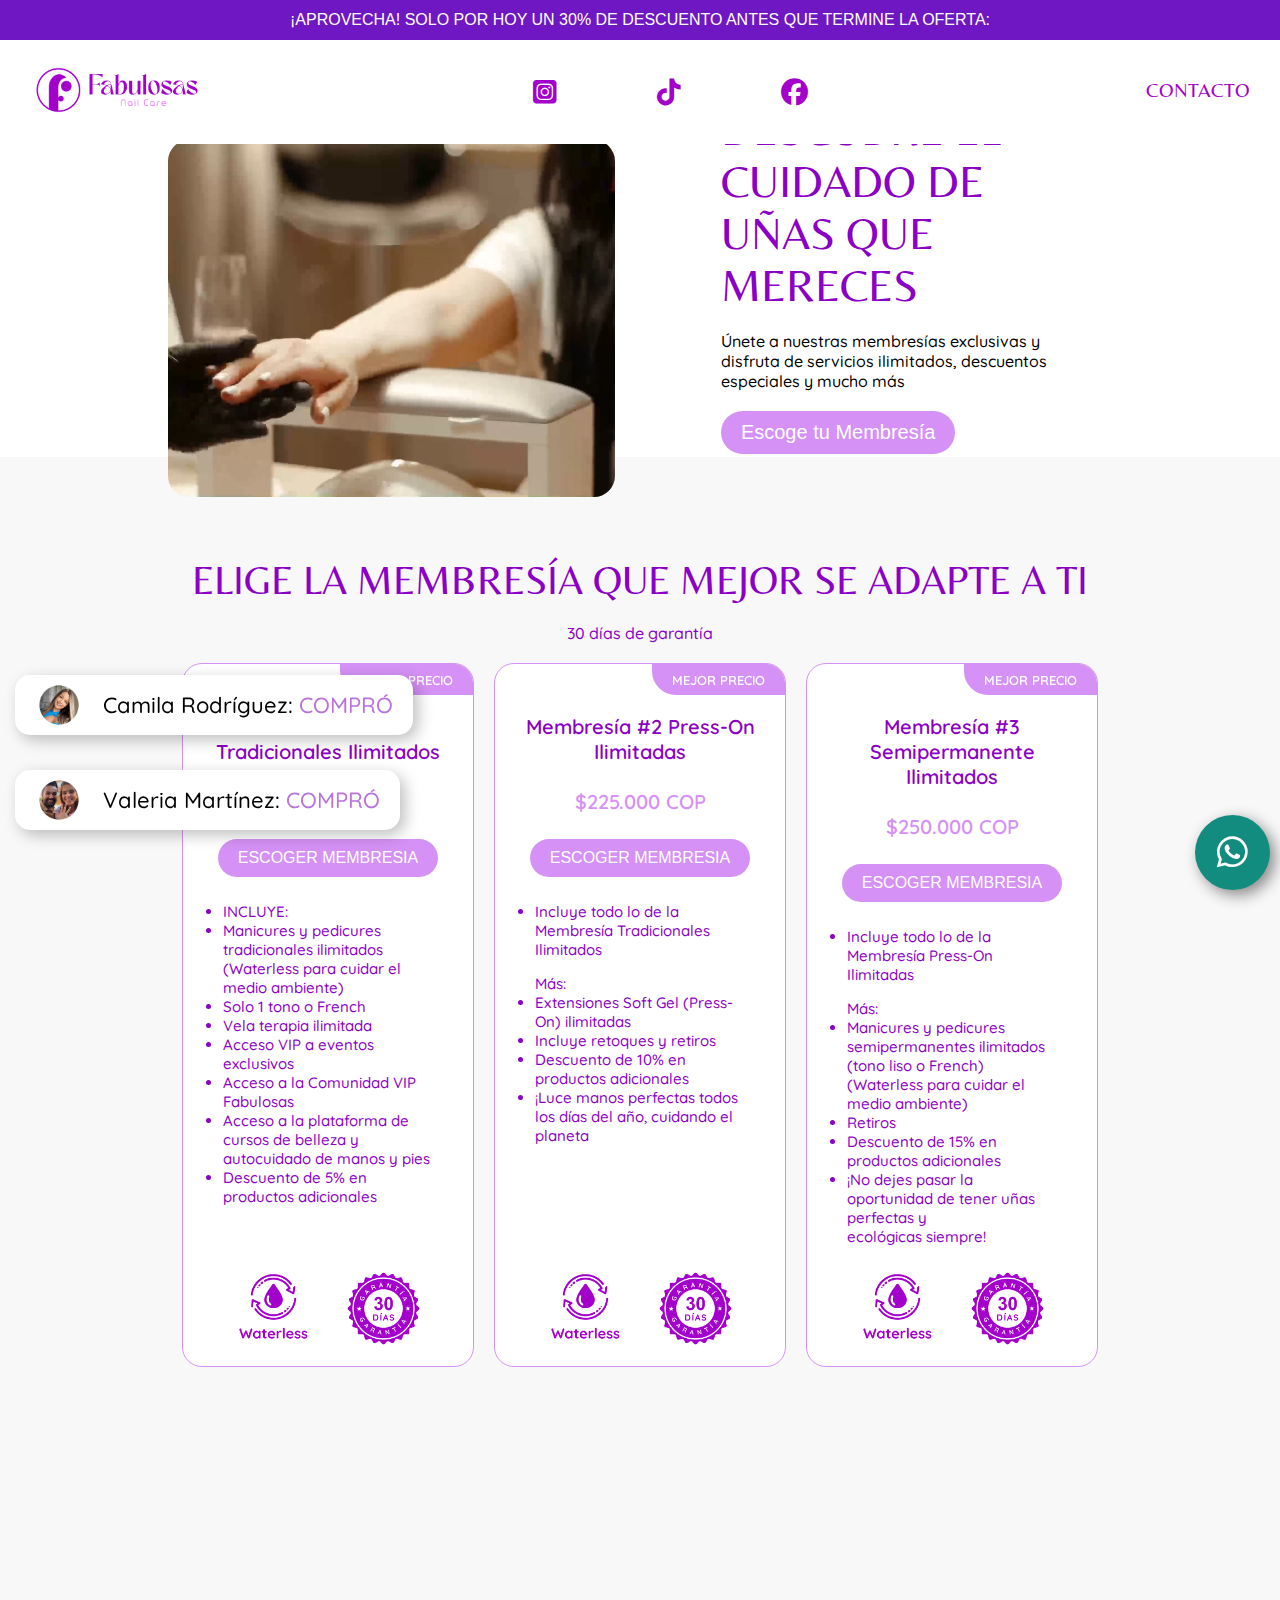
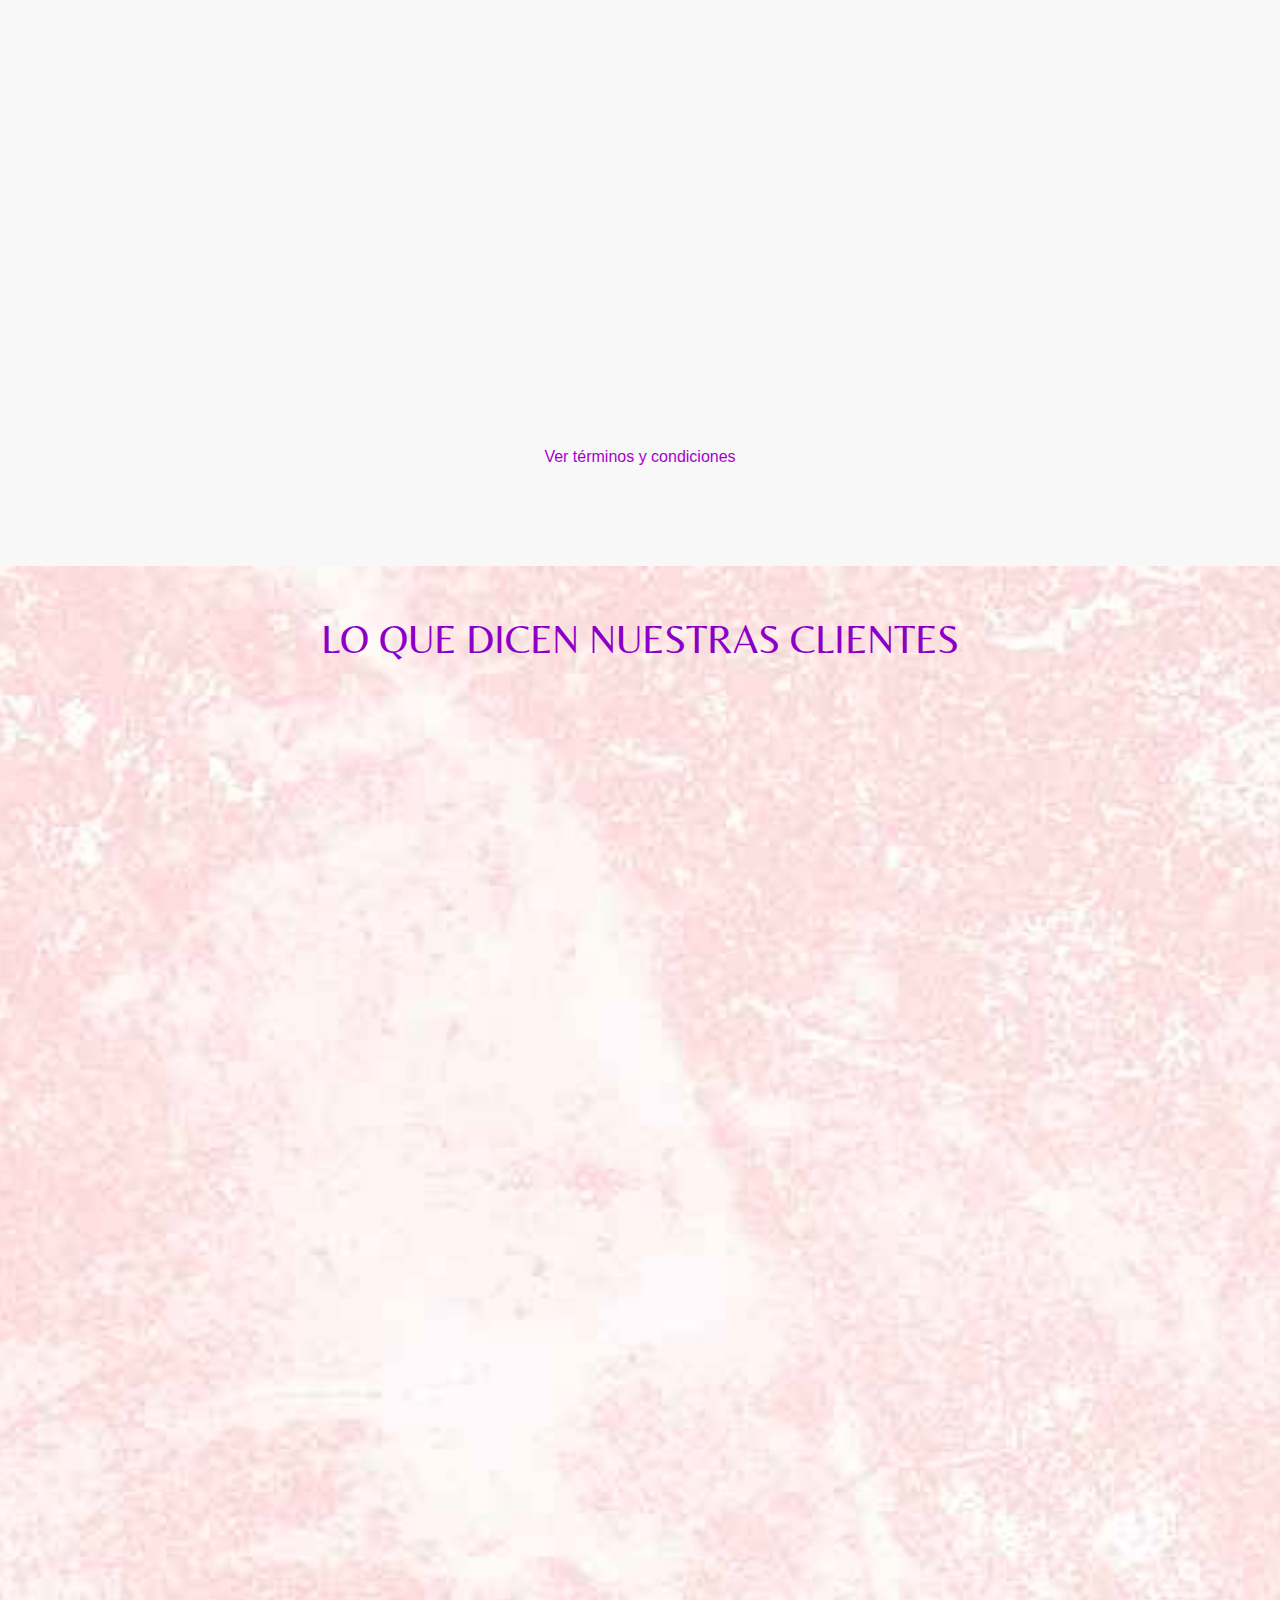
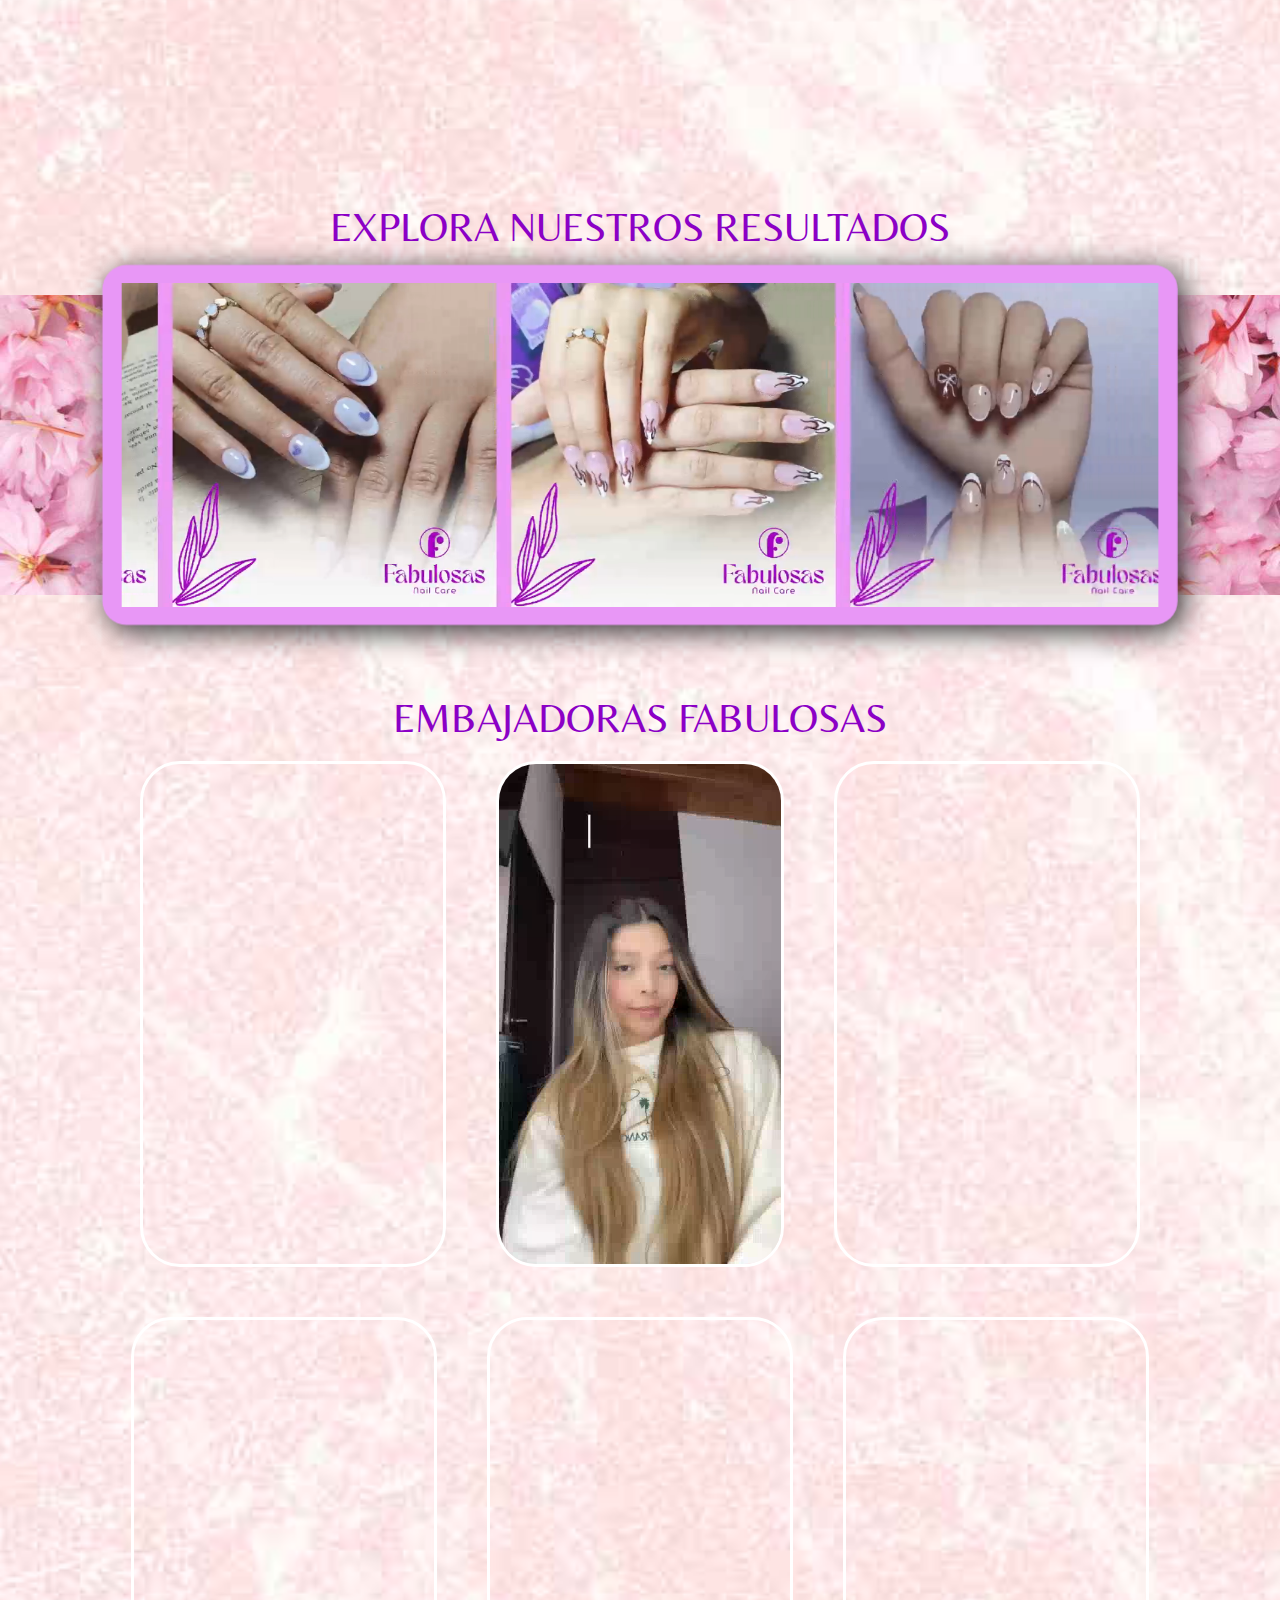
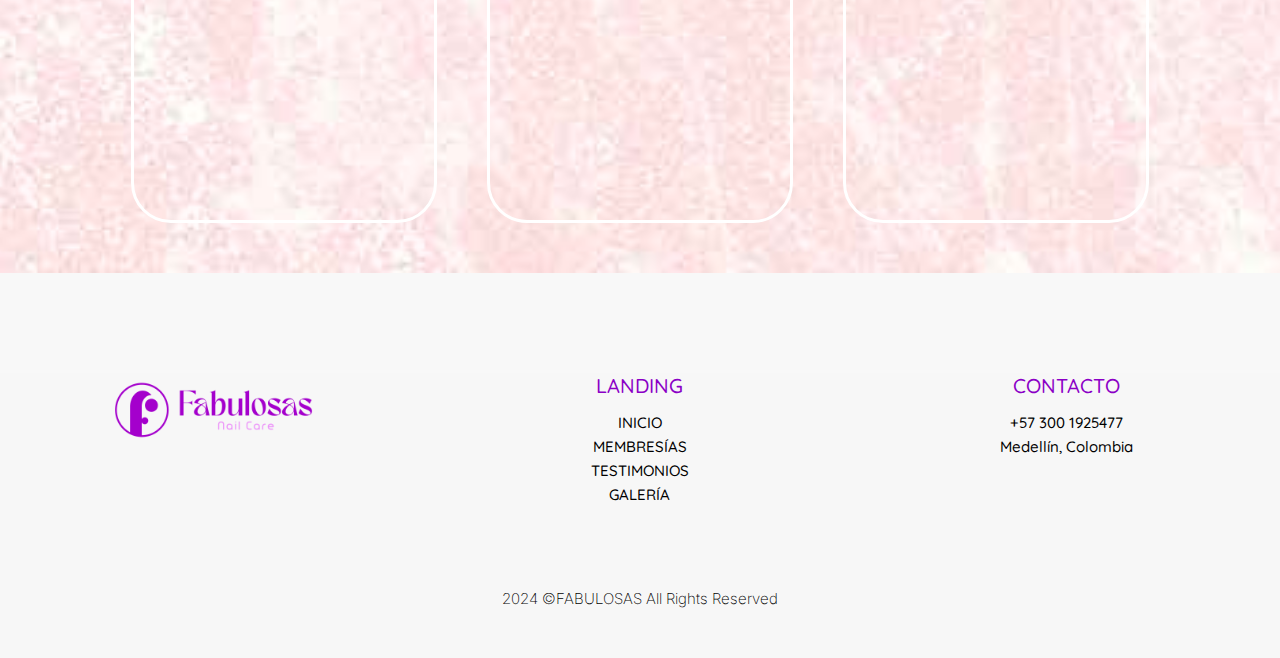
==== commit a731a56f: "Update index.html" ====
--- a/index.html
+++ b/index.html
@@ -118,7 +118,7 @@
                         <p class="p_4 quicksand font-weight-600 font_size_pequena">MEJOR PRECIO</p>
                     </div>
                     <p class="p_2 quicksand text_aling_center font-weight-600 font_size_grande">Membresía #1 Tradicionales Ilimitados</p>
-                    <p class="p_3 quicksand text_aling_center font-weight-600 font_size_grande">$160.000 COP</p>
+                    <p class="p_3 quicksand text_aling_center font-weight-600 font_size_grande"><s>$160.000 COP</s></p>
                     <div class="contenedor_boton">
                         <div class="boton_1 HeartWarming papitar">
                             <a href="https://pay.hotmart.com/X95534873L?bid=1726869536917" class="enlace_universal_3"><p>ESCOGER MEMBRESIA</p></a>
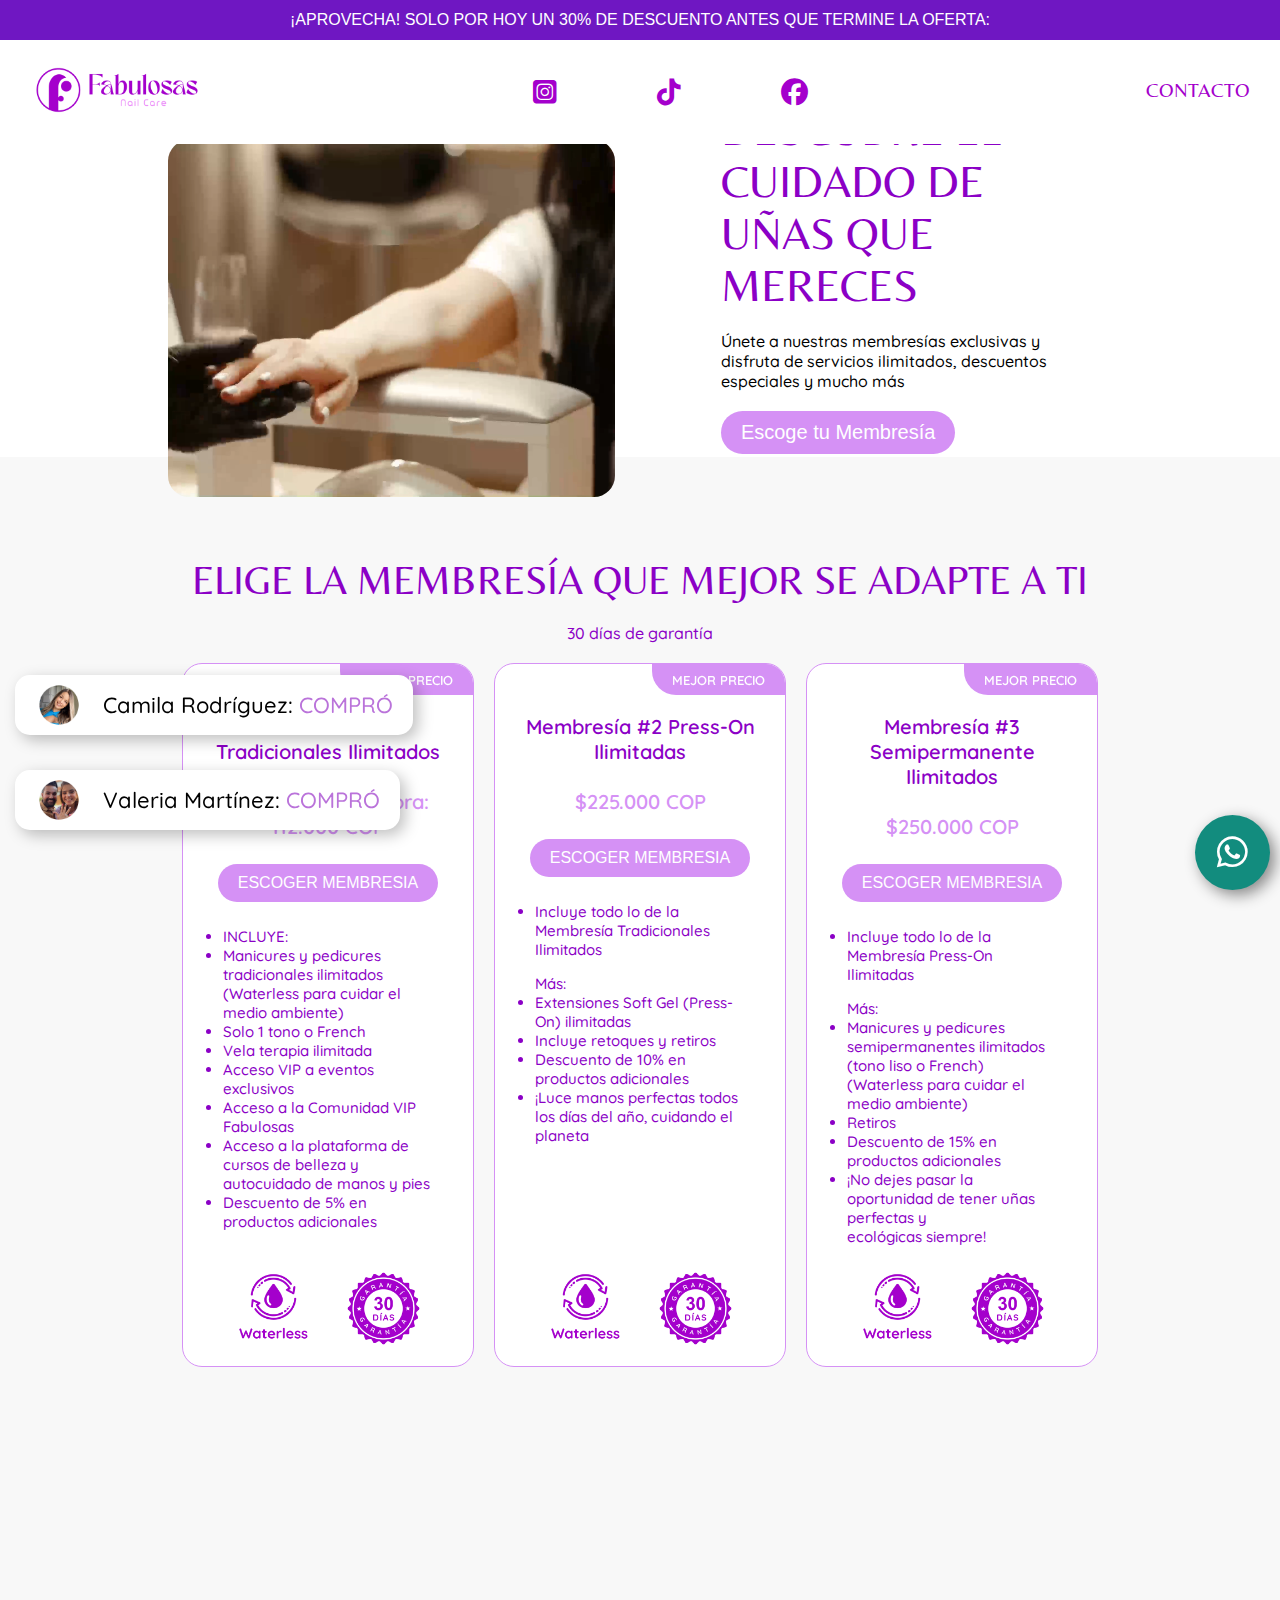
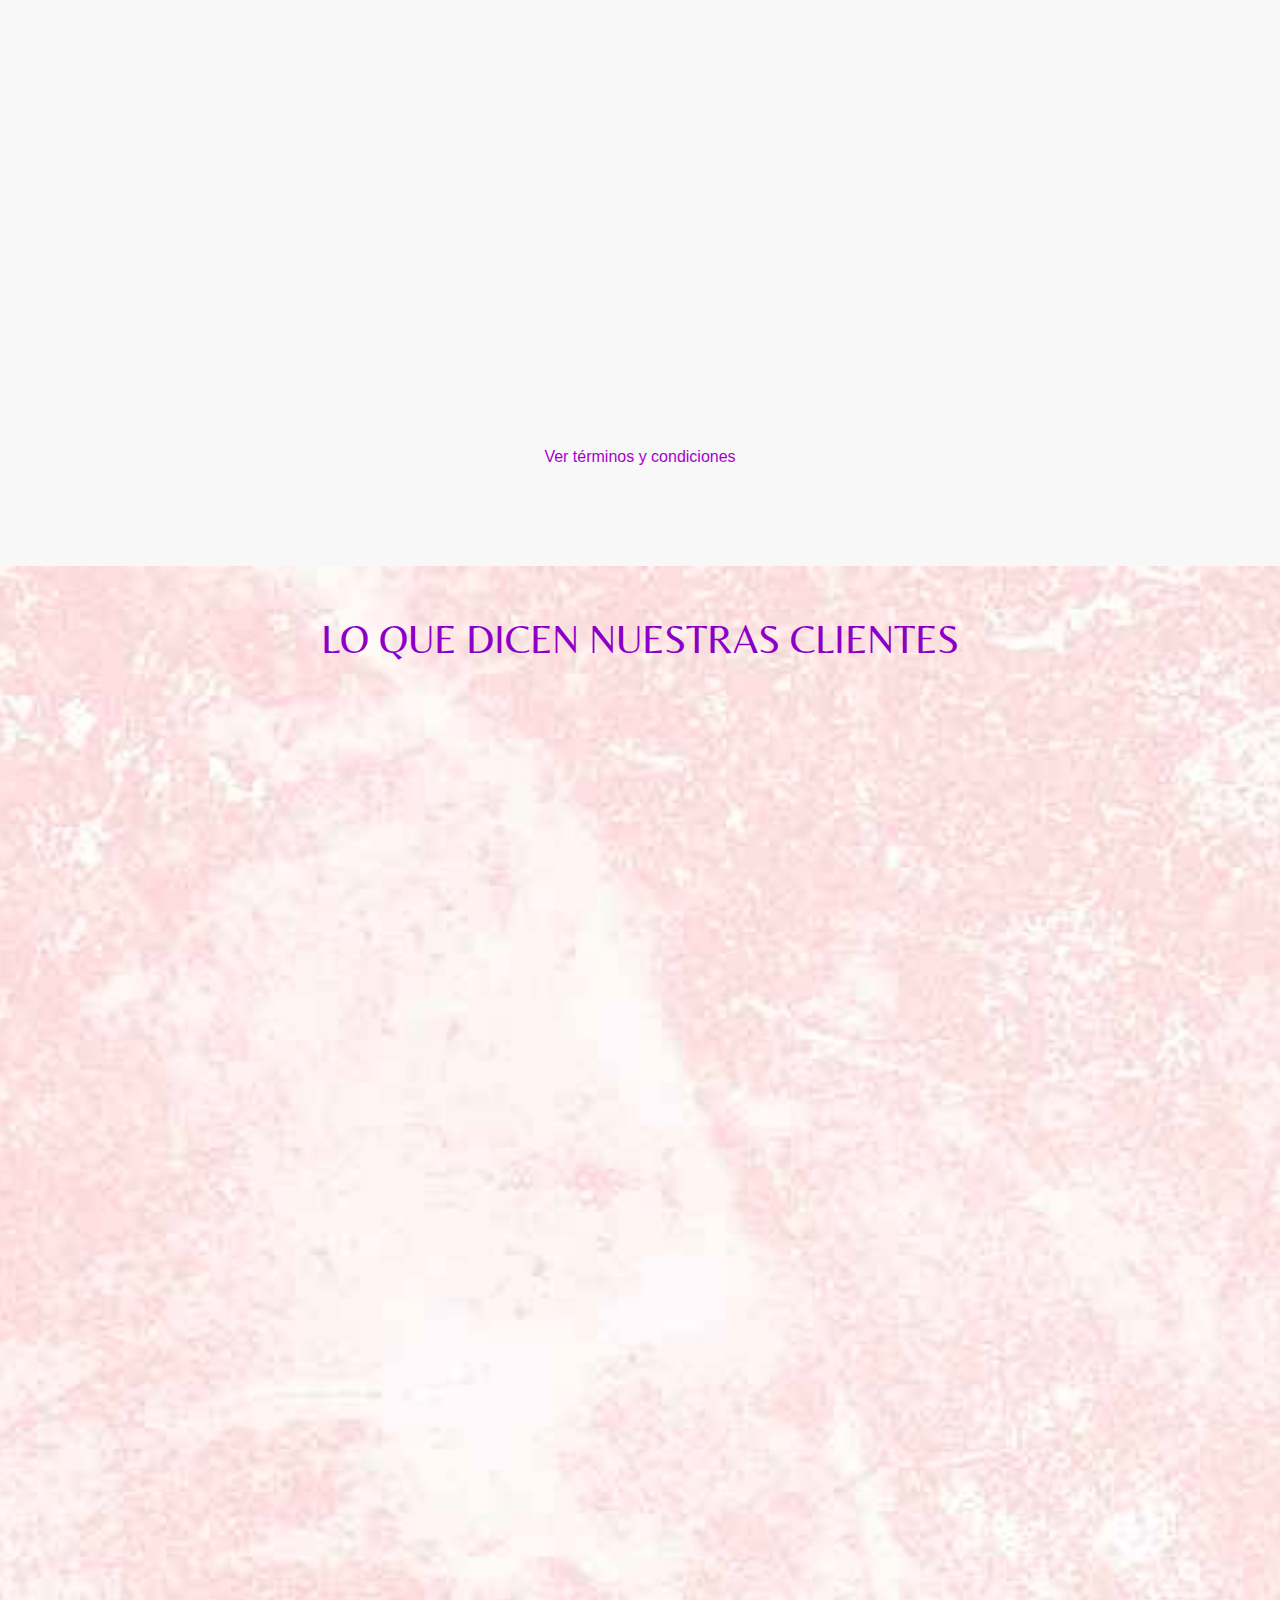
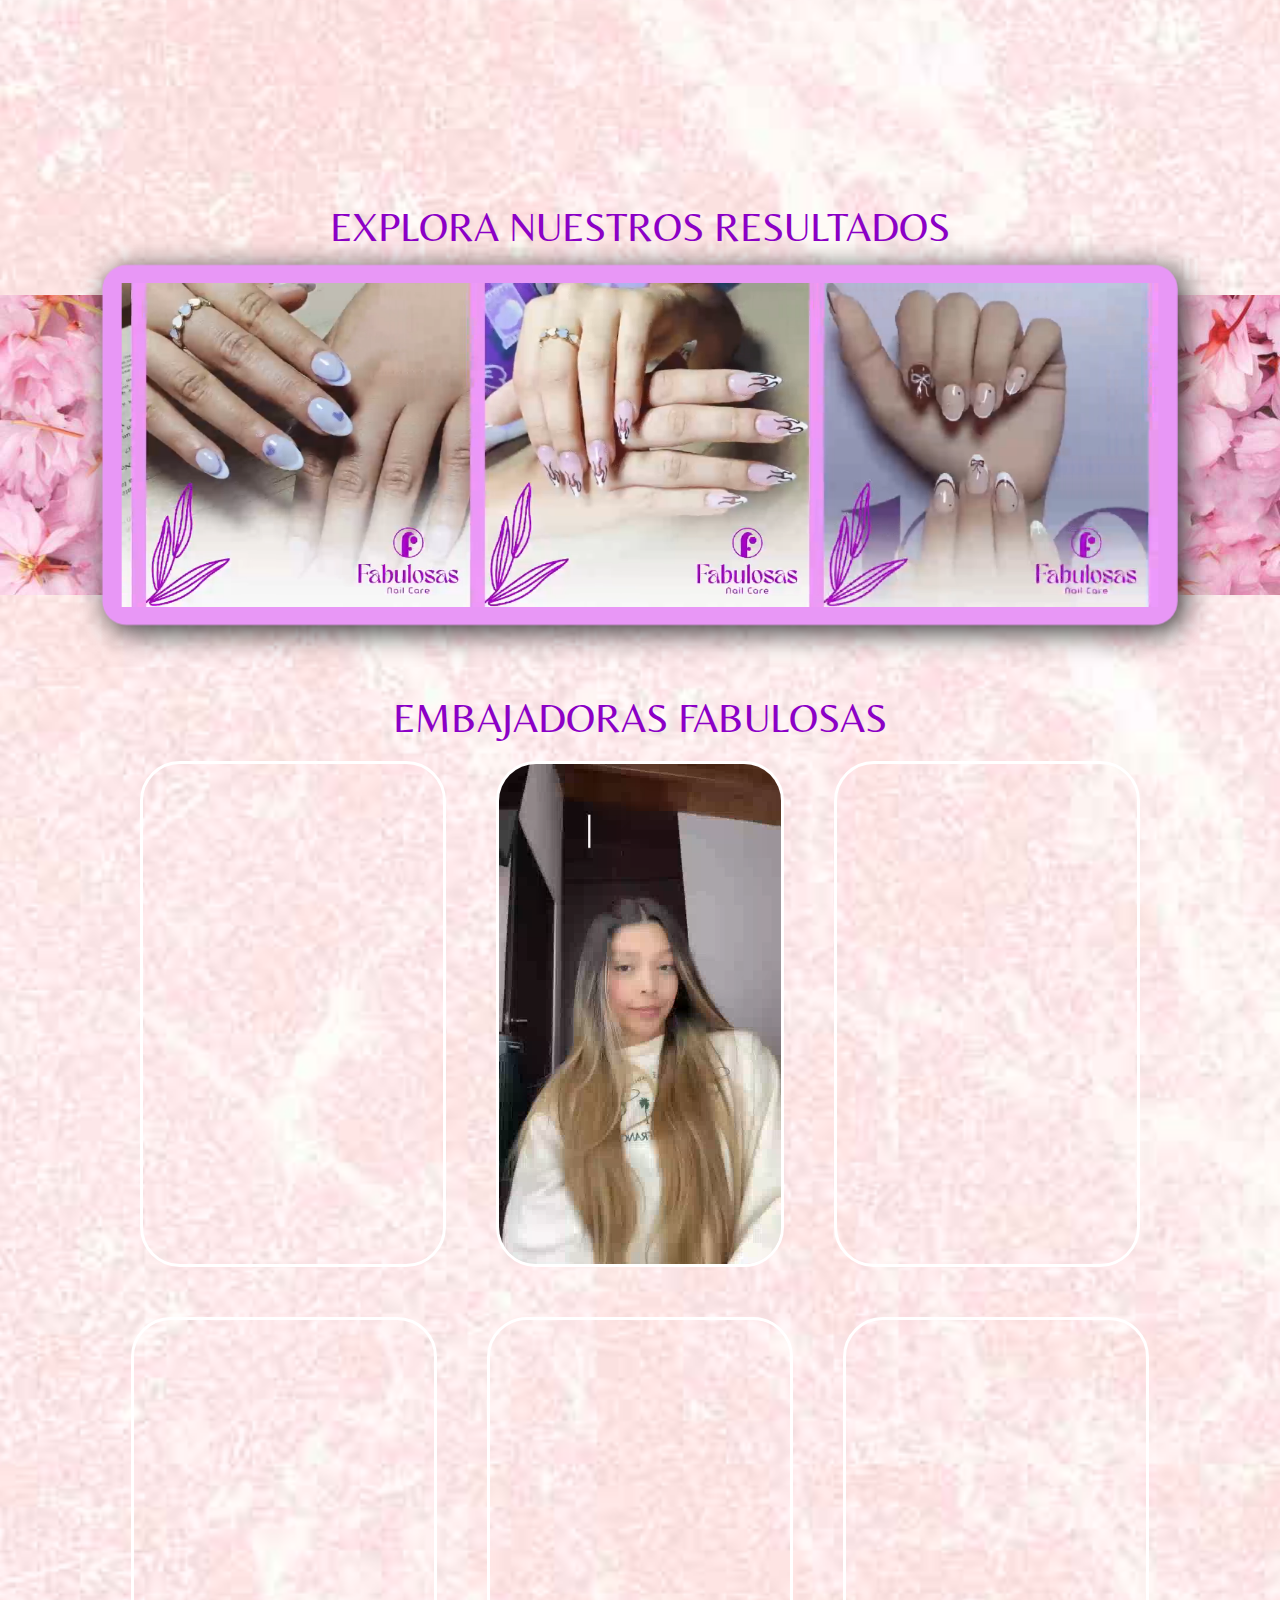
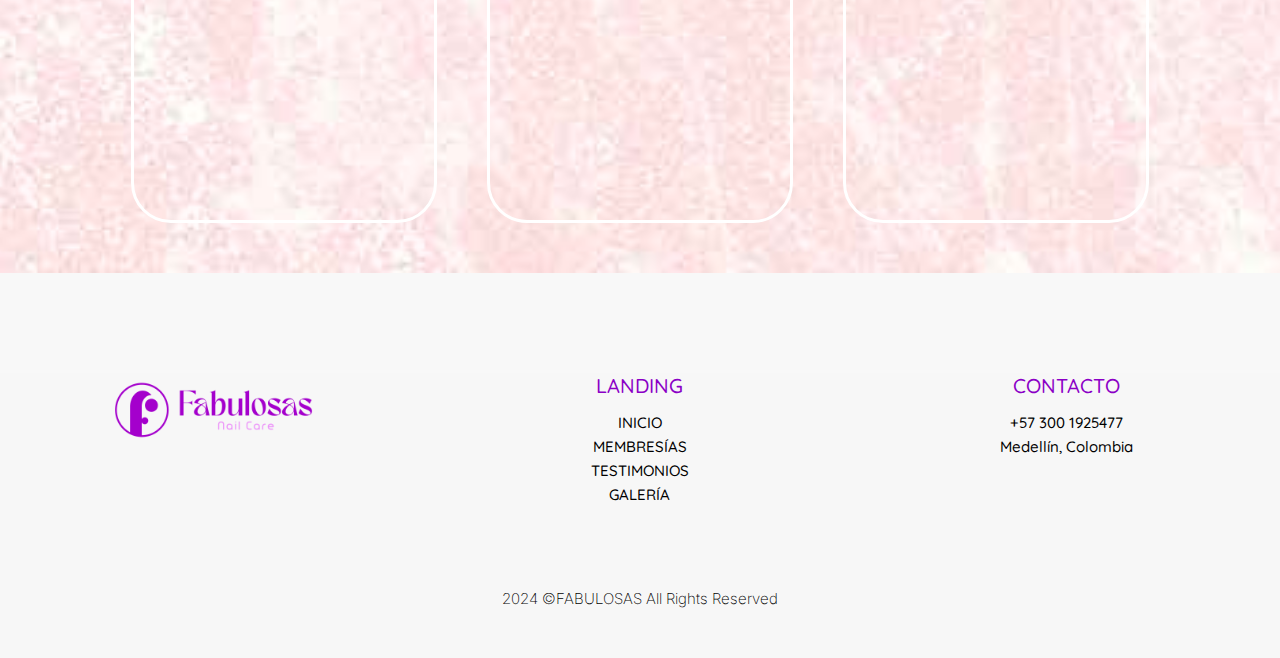
==== commit 6f545e6e: "Update index.html" ====
--- a/index.html
+++ b/index.html
@@ -118,7 +118,7 @@
                         <p class="p_4 quicksand font-weight-600 font_size_pequena">MEJOR PRECIO</p>
                     </div>
                     <p class="p_2 quicksand text_aling_center font-weight-600 font_size_grande">Membresía #1 Tradicionales Ilimitados</p>
-                    <p class="p_3 quicksand text_aling_center font-weight-600 font_size_grande"><s>$160.000 COP</s></p>
+                    <p class="p_3 quicksand text_aling_center font-weight-600 font_size_grande"><s>$160.000 COP</s>, Ahora: 112.000 COP</p>
                     <div class="contenedor_boton">
                         <div class="boton_1 HeartWarming papitar">
                             <a href="https://pay.hotmart.com/X95534873L?bid=1726869536917" class="enlace_universal_3"><p>ESCOGER MEMBRESIA</p></a>
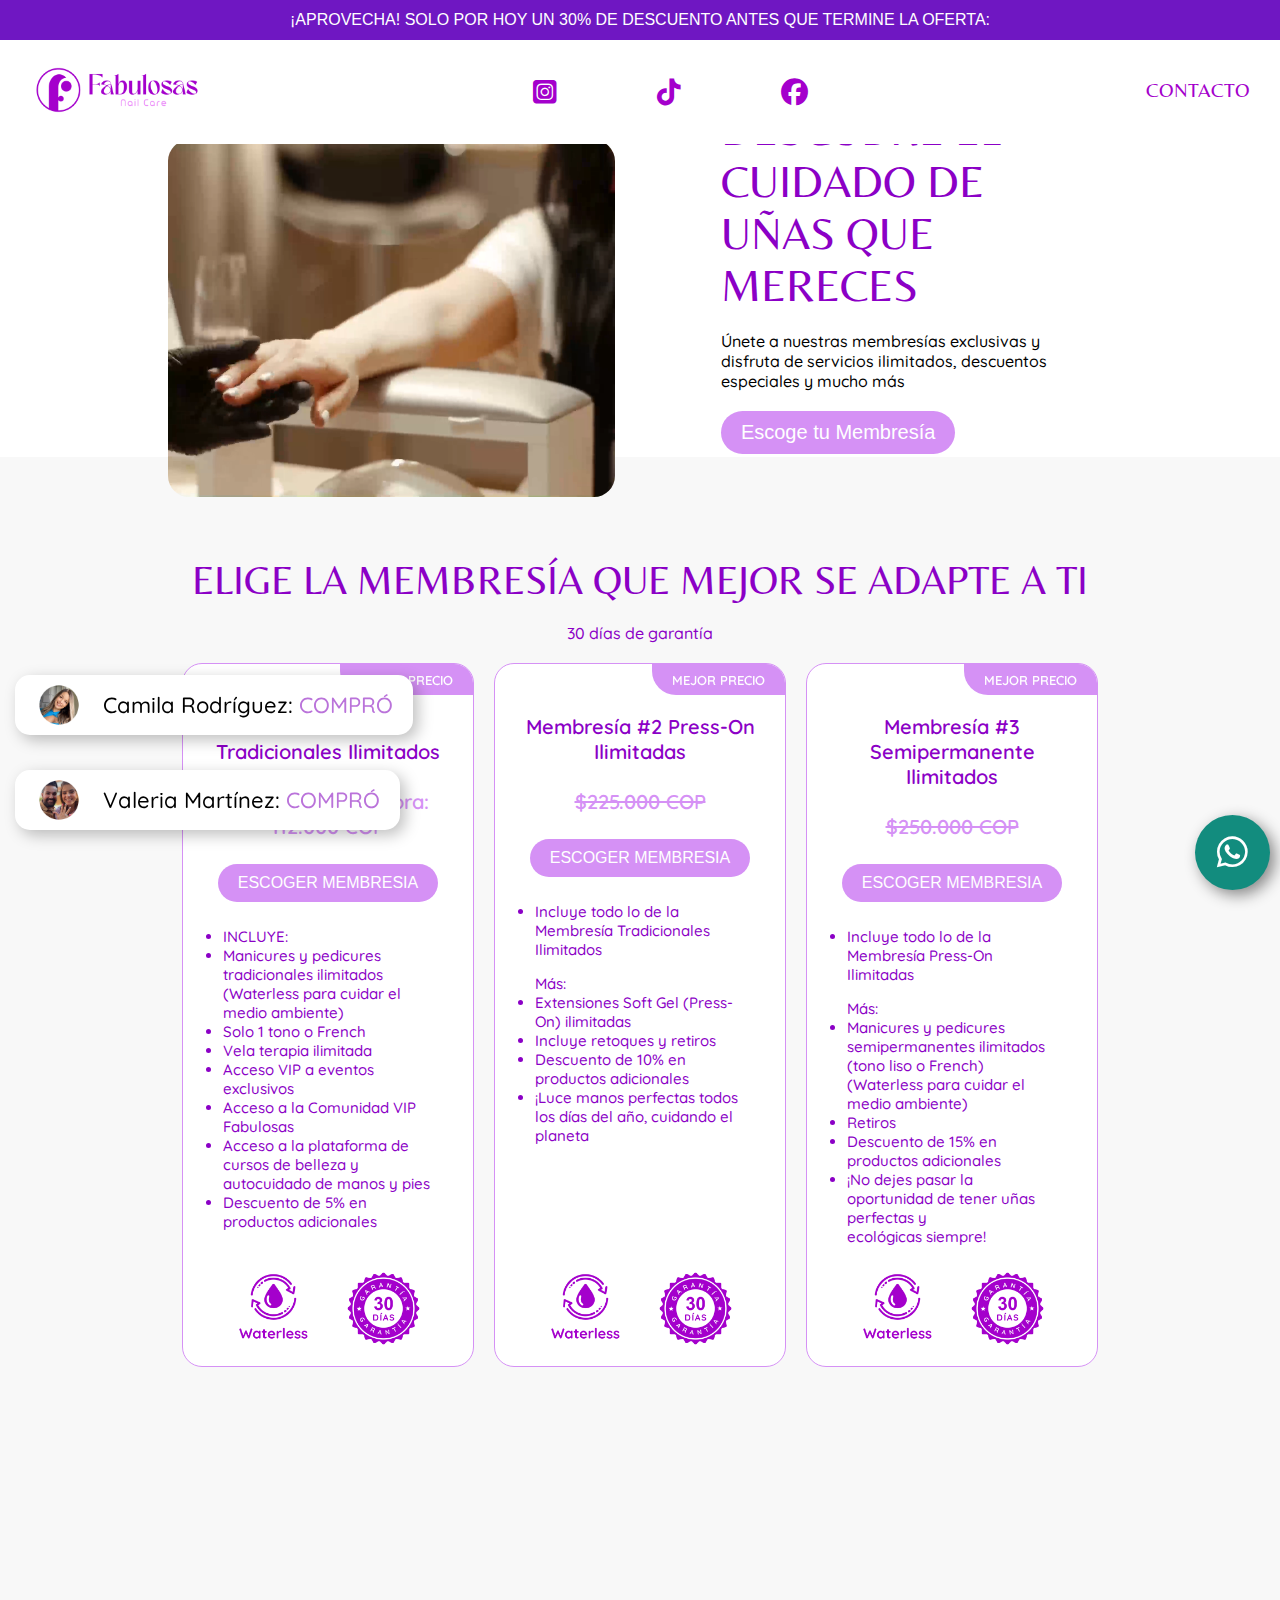
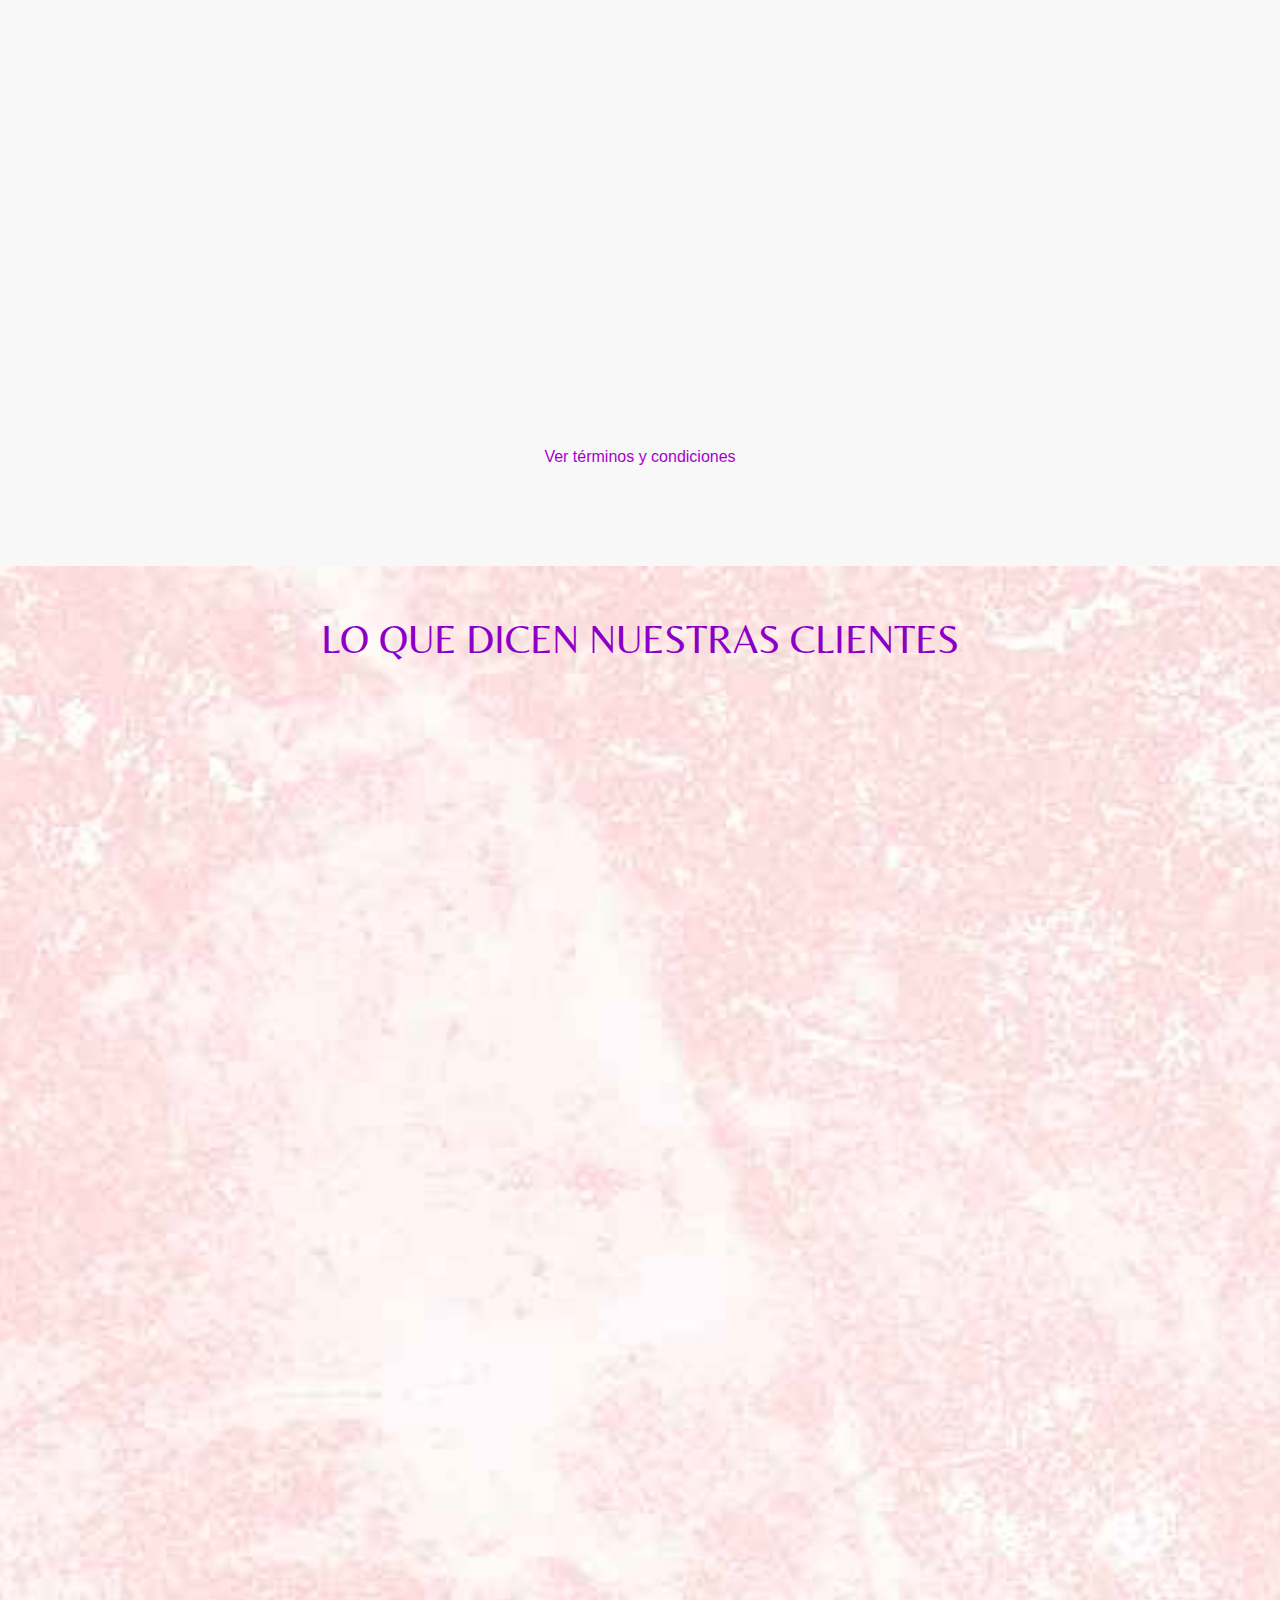
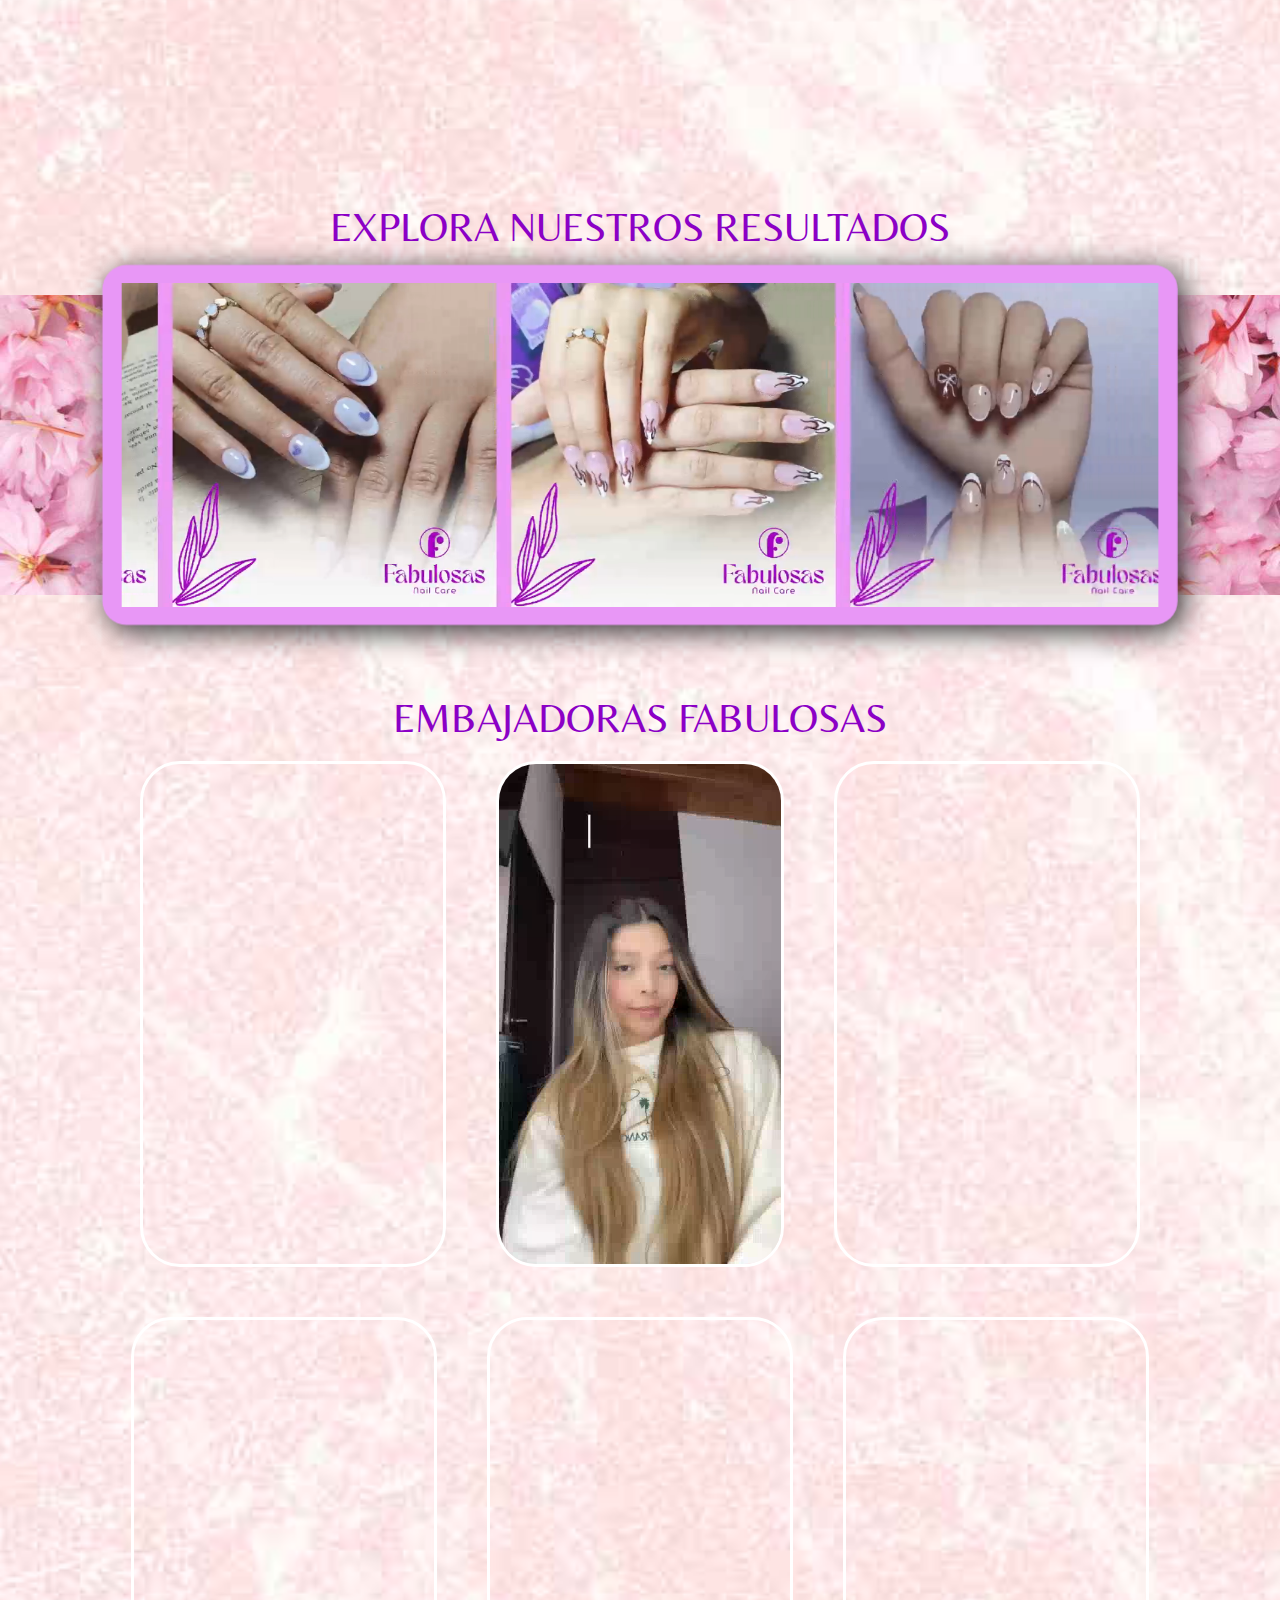
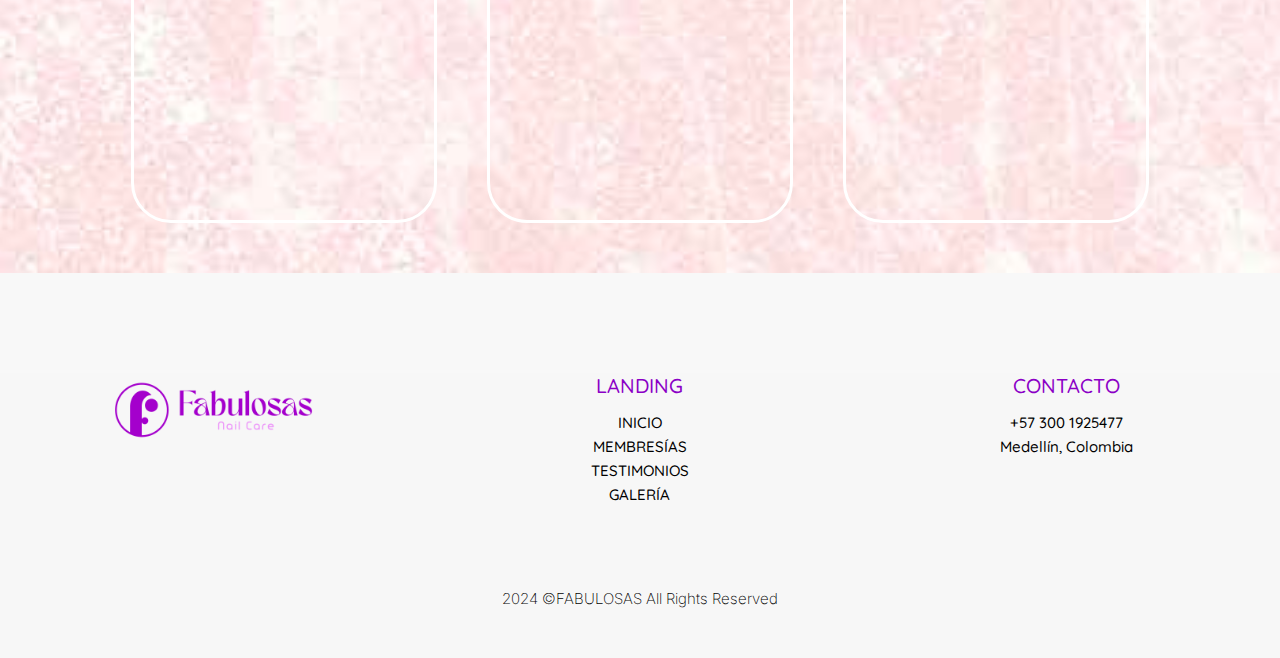
==== commit e90fd2a0: "Update index.html" ====
--- a/index.html
+++ b/index.html
@@ -146,7 +146,7 @@
                         <p class="p_4 quicksand font-weight-600 font_size_pequena">MEJOR PRECIO</p>
                     </div>
                     <p class="p_2 quicksand text_aling_center font-weight-600 font_size_grande">Membresía #2 Press-On Ilimitadas</p>
-                    <p class="p_3 quicksand text_aling_center font-weight-600 font_size_grande">$225.000 COP</p>
+                    <p class="p_3 quicksand text_aling_center font-weight-600 font_size_grande"><s>$225.000 COP</s></p>
                     <div class="contenedor_boton">
                         <div class="boton_1 HeartWarming papitar">
                             <a href="https://go.hotmart.com/P95536672A?dp=1" class="enlace_universal_3"><p>ESCOGER MEMBRESIA</p></a>
@@ -172,7 +172,7 @@
                         <p class="p_4 quicksand font-weight-600 font_size_pequena">MEJOR PRECIO</p>
                     </div>
                     <p class="p_2 quicksand text_aling_center font-weight-600 font_size_grande">Membresía #3 Semipermanente Ilimitados</p>
-                    <p class="p_3 quicksand text_aling_center font-weight-600 font_size_grande">$250.000 COP</p>
+                    <p class="p_3 quicksand text_aling_center font-weight-600 font_size_grande"><s>$250.000 COP</s></p>
                     <div class="contenedor_boton">
                         <div class="boton_1 HeartWarming papitar">
                             <a href="https://go.hotmart.com/X95535995D?dp=1" class="enlace_universal_3"><p>ESCOGER MEMBRESIA</p></a>
@@ -198,7 +198,7 @@
                         <p class="p_4 quicksand font-weight-600 font_size_pequena">MEJOR PRECIO</p>
                     </div>
                     <p class="p_2 quicksand text_aling_center font-weight-600 font_size_grande">Membresía #4 Premium Jelly Spa</p>
-                    <p class="p_3 quicksand text_aling_center font-weight-600 font_size_grande">$300.000 COP</p>
+                    <p class="p_3 quicksand text_aling_center font-weight-600 font_size_grande"><s>$300.000 COP</s></p>
                     <div class="contenedor_boton">
                         <div class="boton_1 HeartWarming papitar">
                             <a href="https://go.hotmart.com/A95537224O?dp=1" class="enlace_universal_3"><p>ESCOGER MEMBRESIA</p></a>
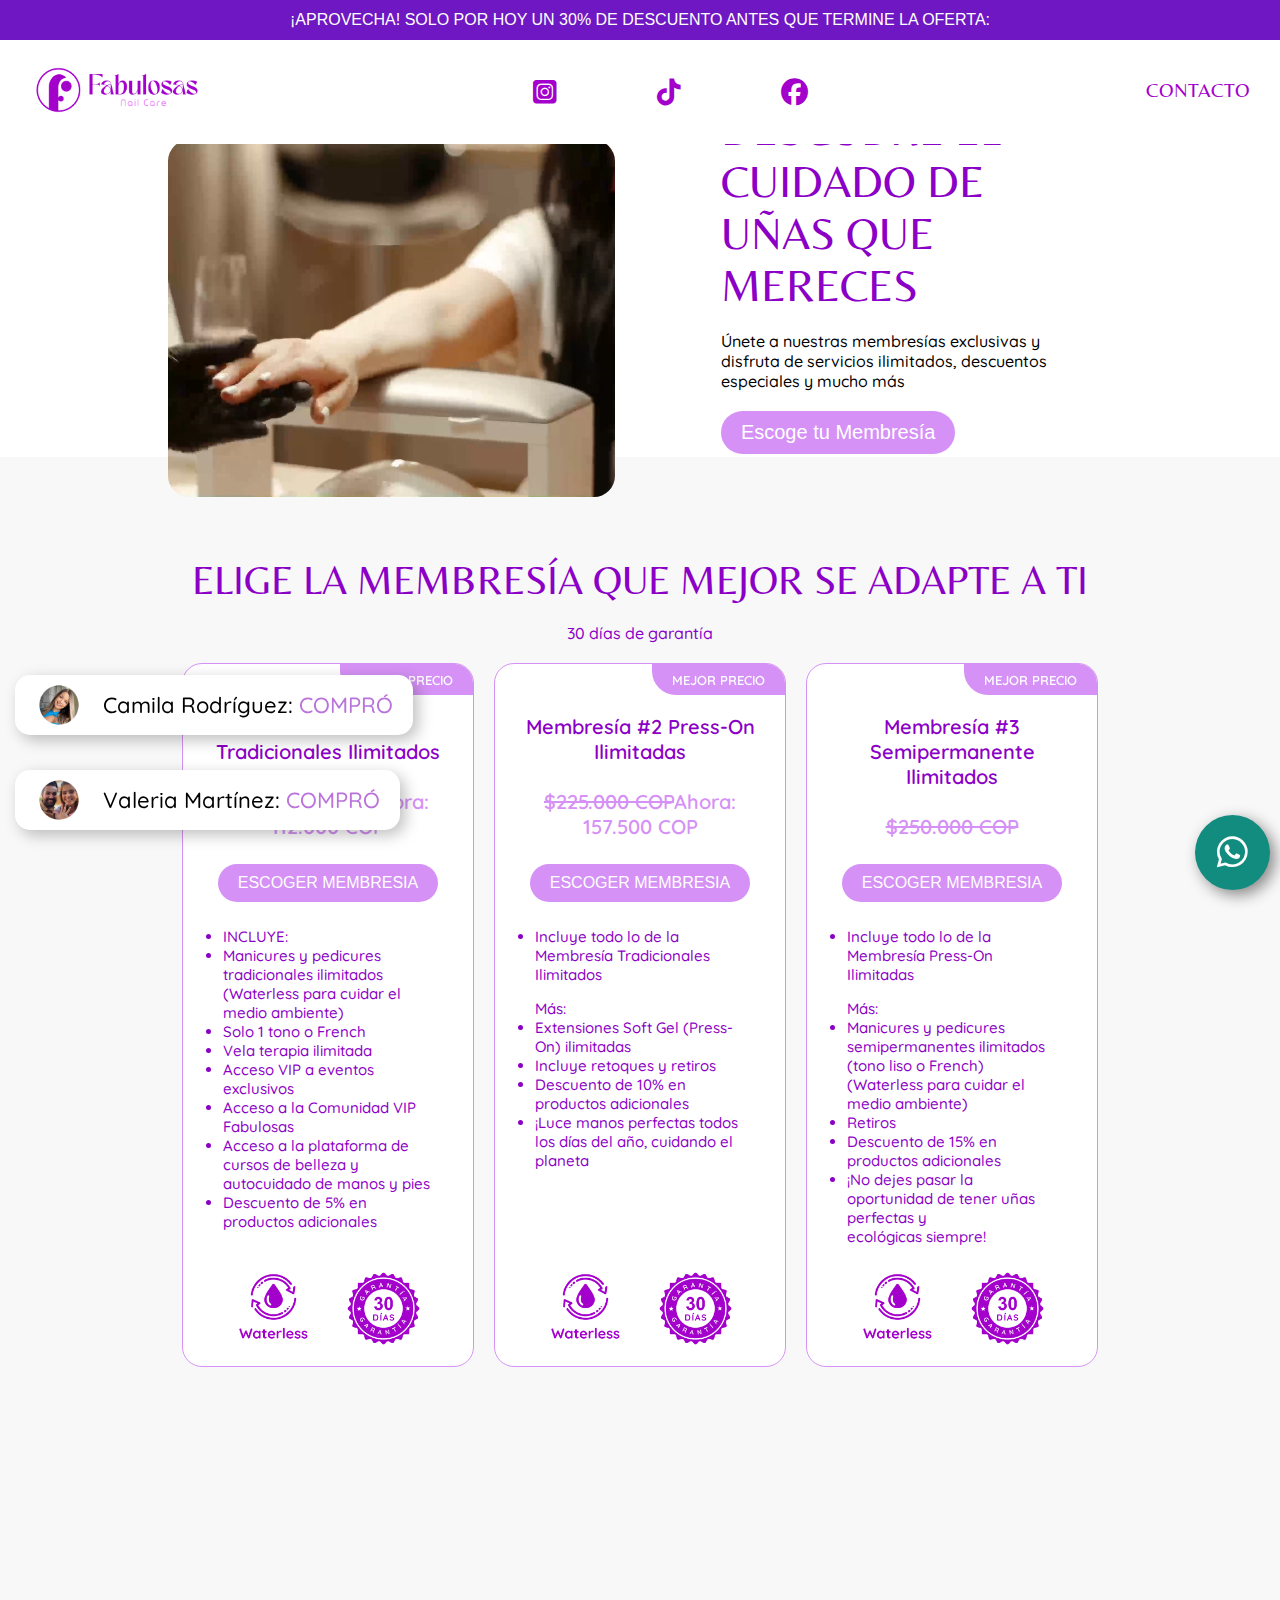
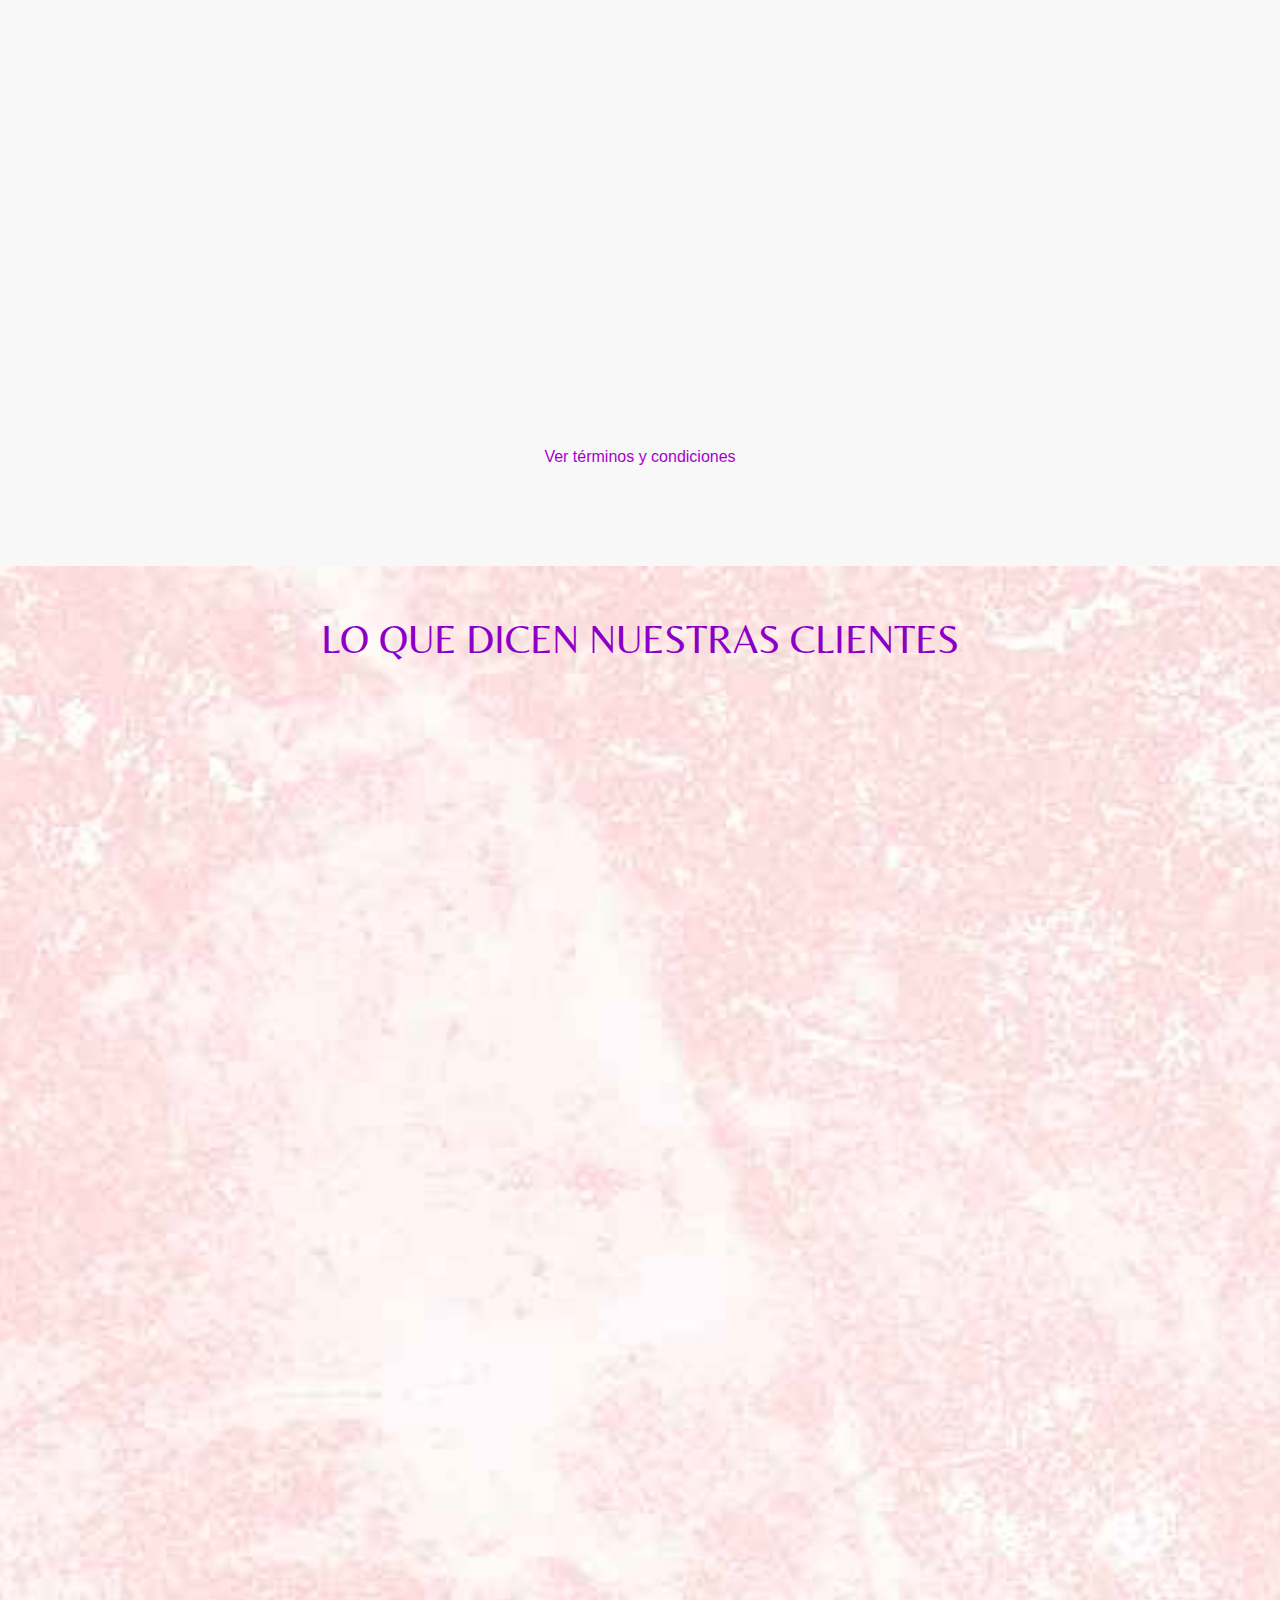
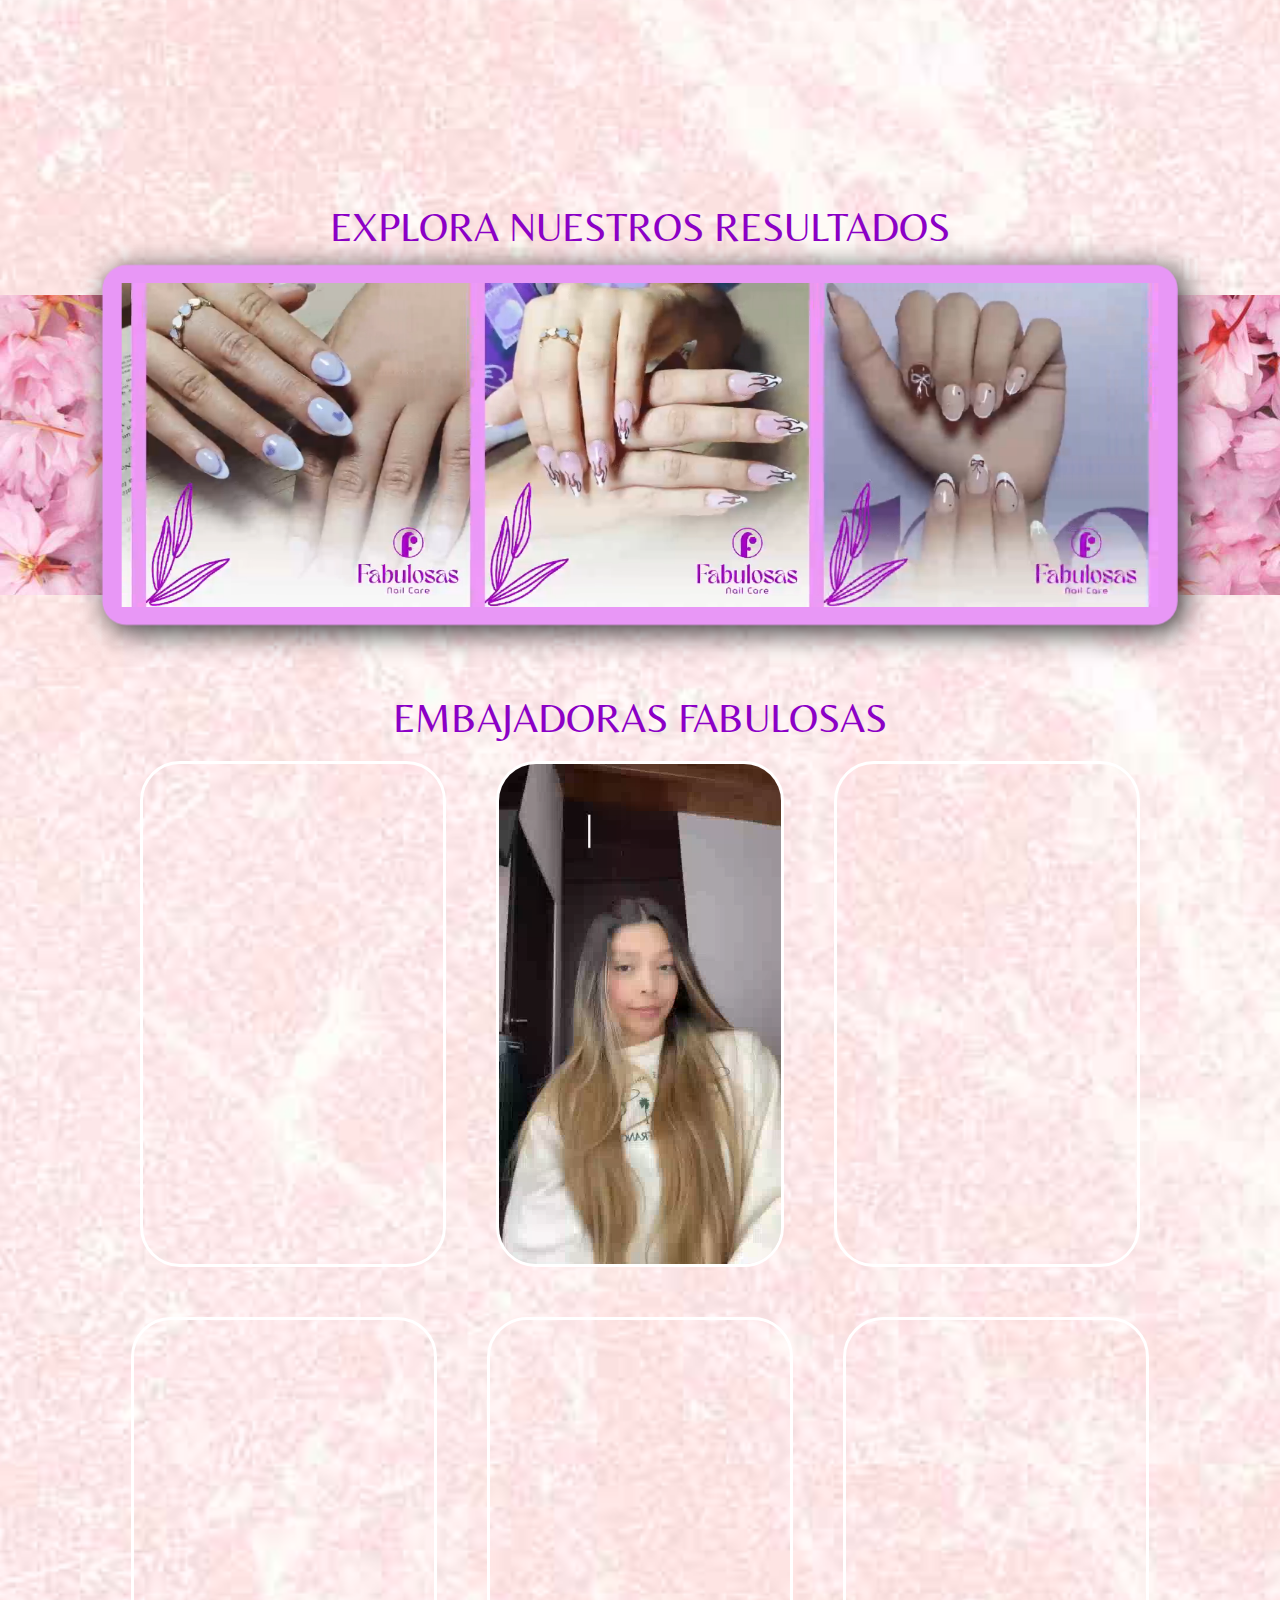
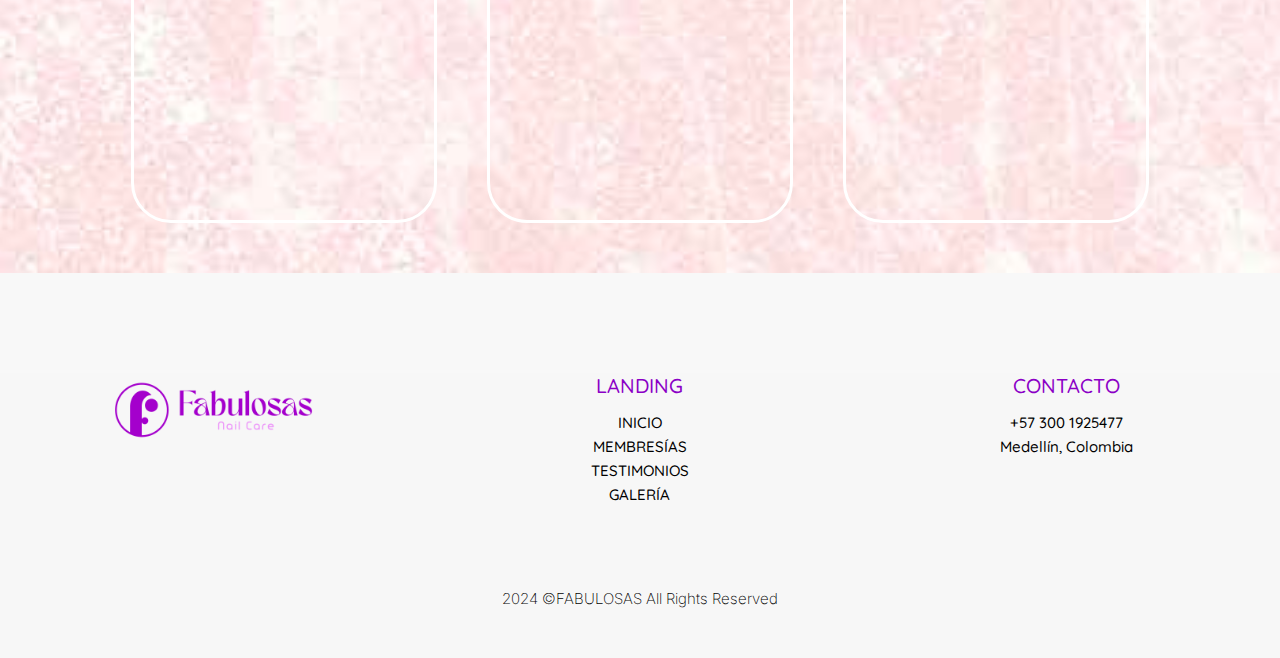
==== commit a219511e: "Update index.html" ====
--- a/index.html
+++ b/index.html
@@ -146,7 +146,7 @@
                         <p class="p_4 quicksand font-weight-600 font_size_pequena">MEJOR PRECIO</p>
                     </div>
                     <p class="p_2 quicksand text_aling_center font-weight-600 font_size_grande">Membresía #2 Press-On Ilimitadas</p>
-                    <p class="p_3 quicksand text_aling_center font-weight-600 font_size_grande"><s>$225.000 COP</s></p>
+                    <p class="p_3 quicksand text_aling_center font-weight-600 font_size_grande"><s>$225.000 COP</s>Ahora: 157.500 COP</p>
                     <div class="contenedor_boton">
                         <div class="boton_1 HeartWarming papitar">
                             <a href="https://go.hotmart.com/P95536672A?dp=1" class="enlace_universal_3"><p>ESCOGER MEMBRESIA</p></a>
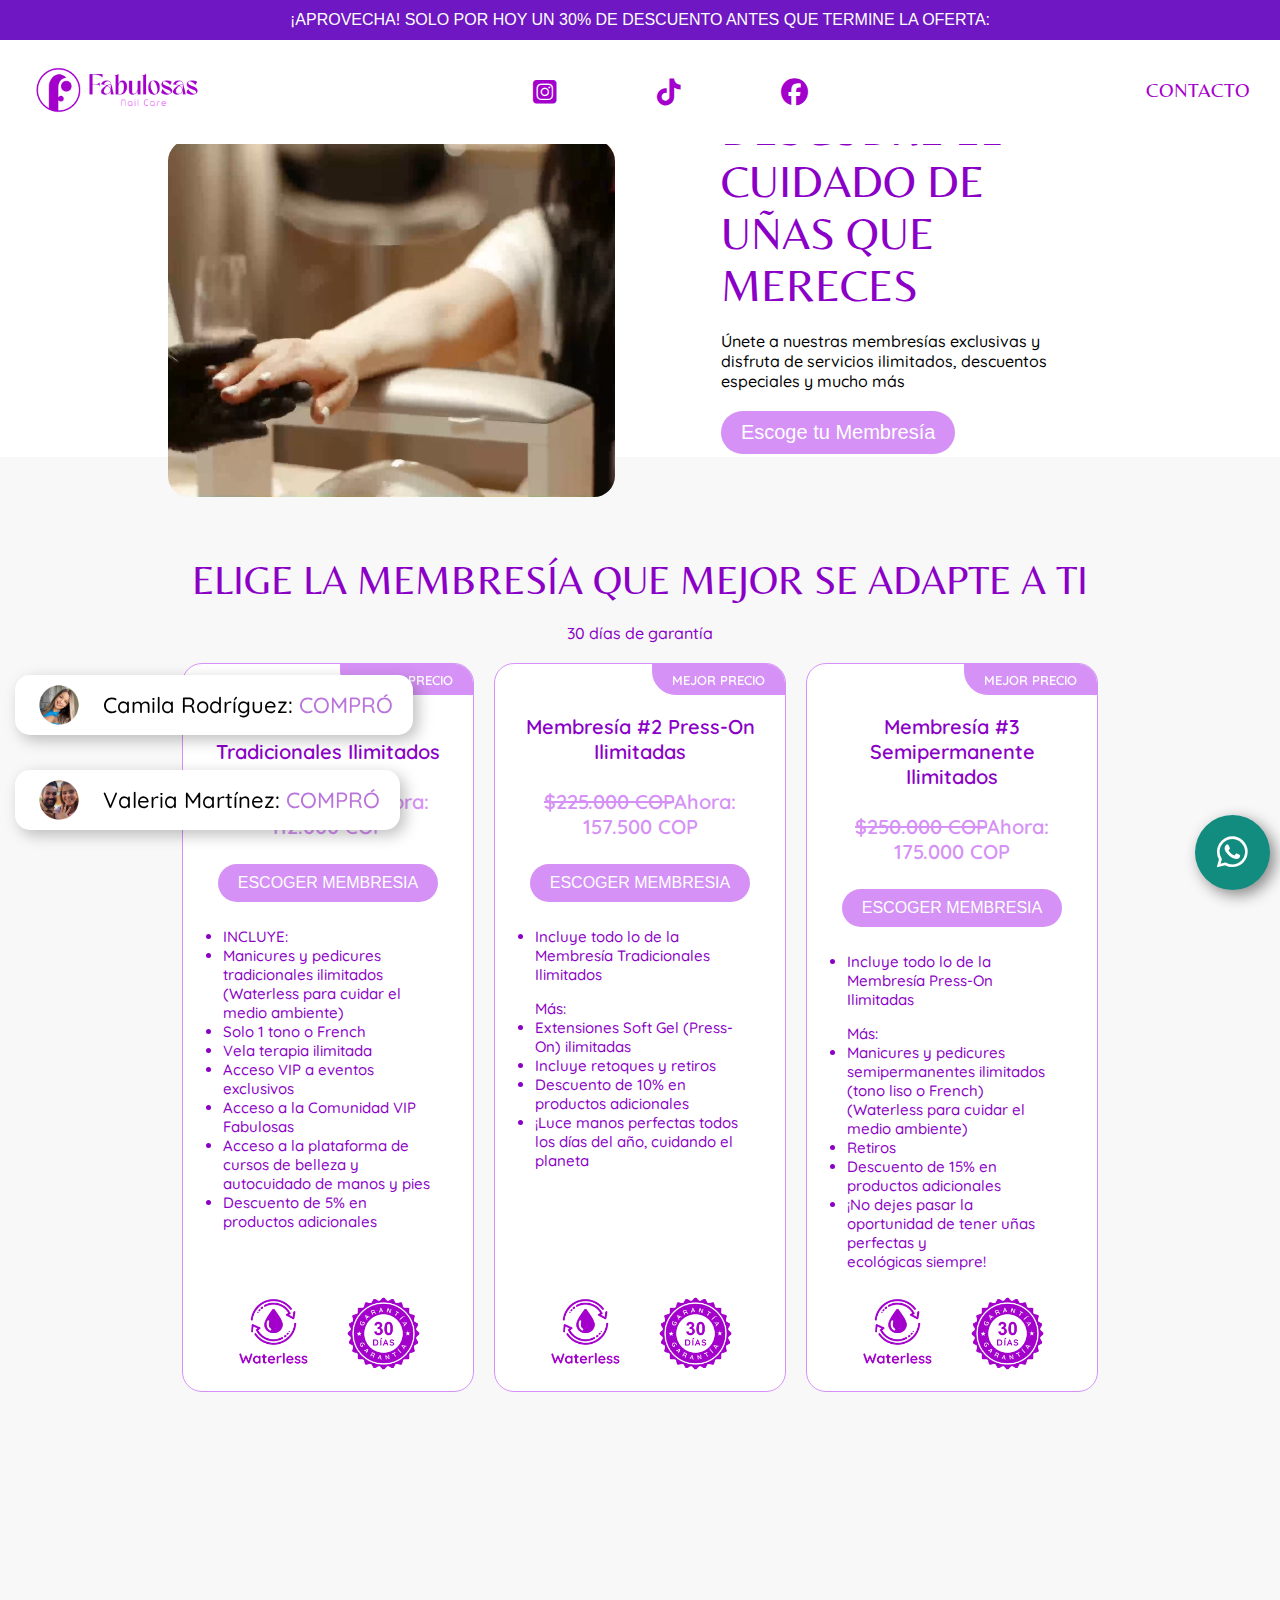
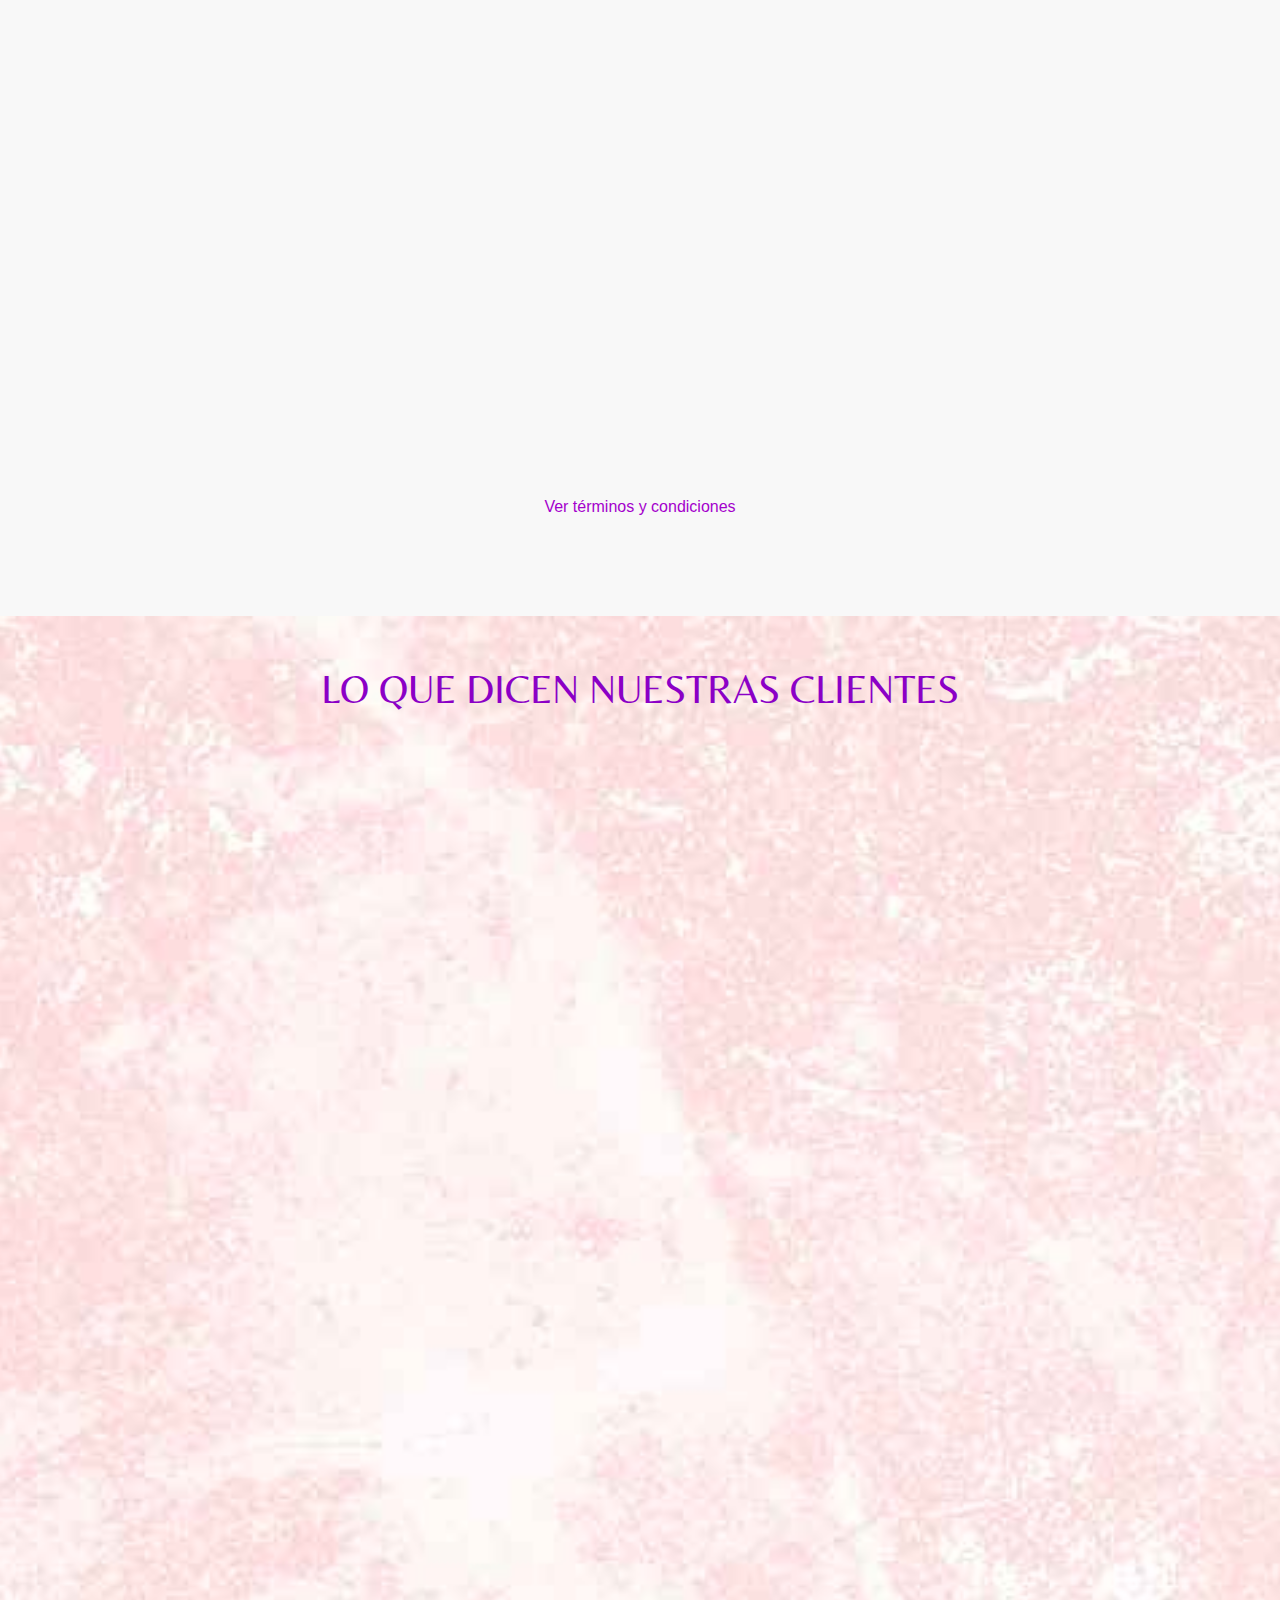
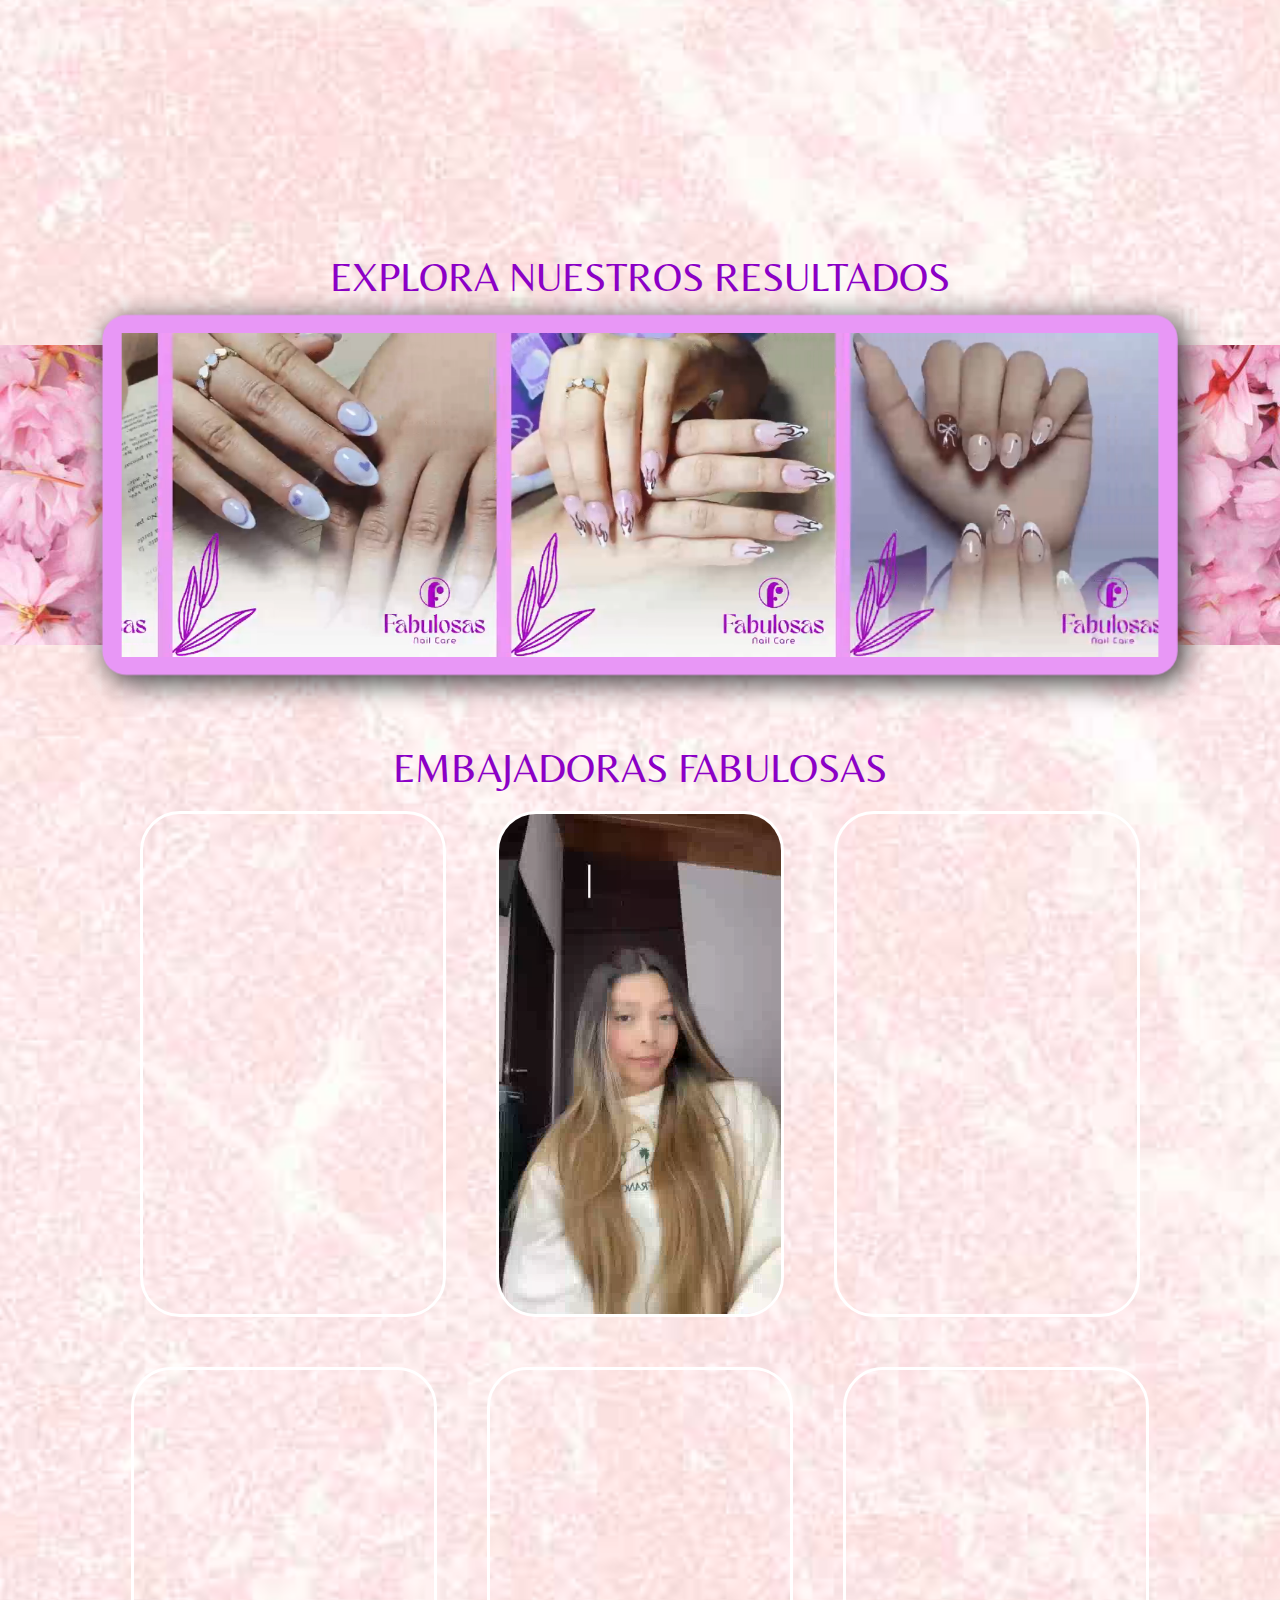
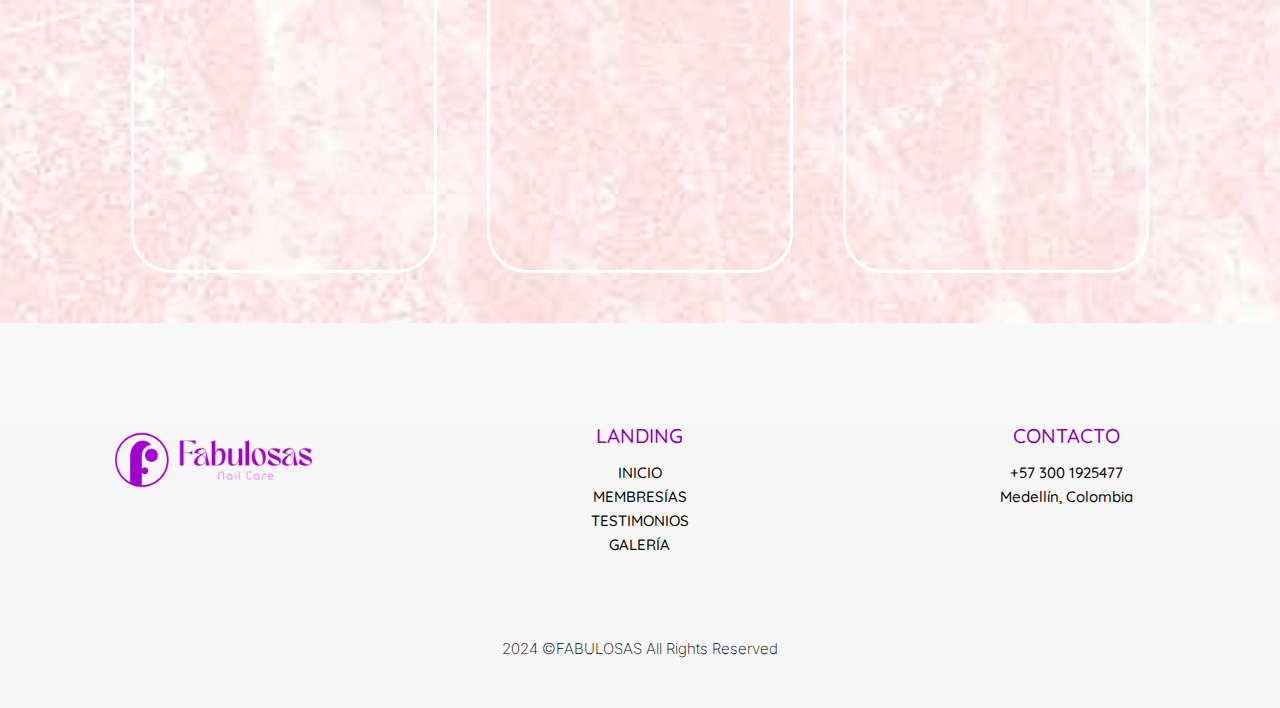
==== commit bce9cf74: "Update index.html" ====
--- a/index.html
+++ b/index.html
@@ -172,7 +172,7 @@
                         <p class="p_4 quicksand font-weight-600 font_size_pequena">MEJOR PRECIO</p>
                     </div>
                     <p class="p_2 quicksand text_aling_center font-weight-600 font_size_grande">Membresía #3 Semipermanente Ilimitados</p>
-                    <p class="p_3 quicksand text_aling_center font-weight-600 font_size_grande"><s>$250.000 COP</s></p>
+                    <p class="p_3 quicksand text_aling_center font-weight-600 font_size_grande"><s>$250.000 COP</s>Ahora: 175.000 COP</p>
                     <div class="contenedor_boton">
                         <div class="boton_1 HeartWarming papitar">
                             <a href="https://go.hotmart.com/X95535995D?dp=1" class="enlace_universal_3"><p>ESCOGER MEMBRESIA</p></a>
@@ -198,7 +198,7 @@
                         <p class="p_4 quicksand font-weight-600 font_size_pequena">MEJOR PRECIO</p>
                     </div>
                     <p class="p_2 quicksand text_aling_center font-weight-600 font_size_grande">Membresía #4 Premium Jelly Spa</p>
-                    <p class="p_3 quicksand text_aling_center font-weight-600 font_size_grande"><s>$300.000 COP</s></p>
+                    <p class="p_3 quicksand text_aling_center font-weight-600 font_size_grande"><s>$300.000 COP</s>Ahora: 210.000 COP</p>
                     <div class="contenedor_boton">
                         <div class="boton_1 HeartWarming papitar">
                             <a href="https://go.hotmart.com/A95537224O?dp=1" class="enlace_universal_3"><p>ESCOGER MEMBRESIA</p></a>
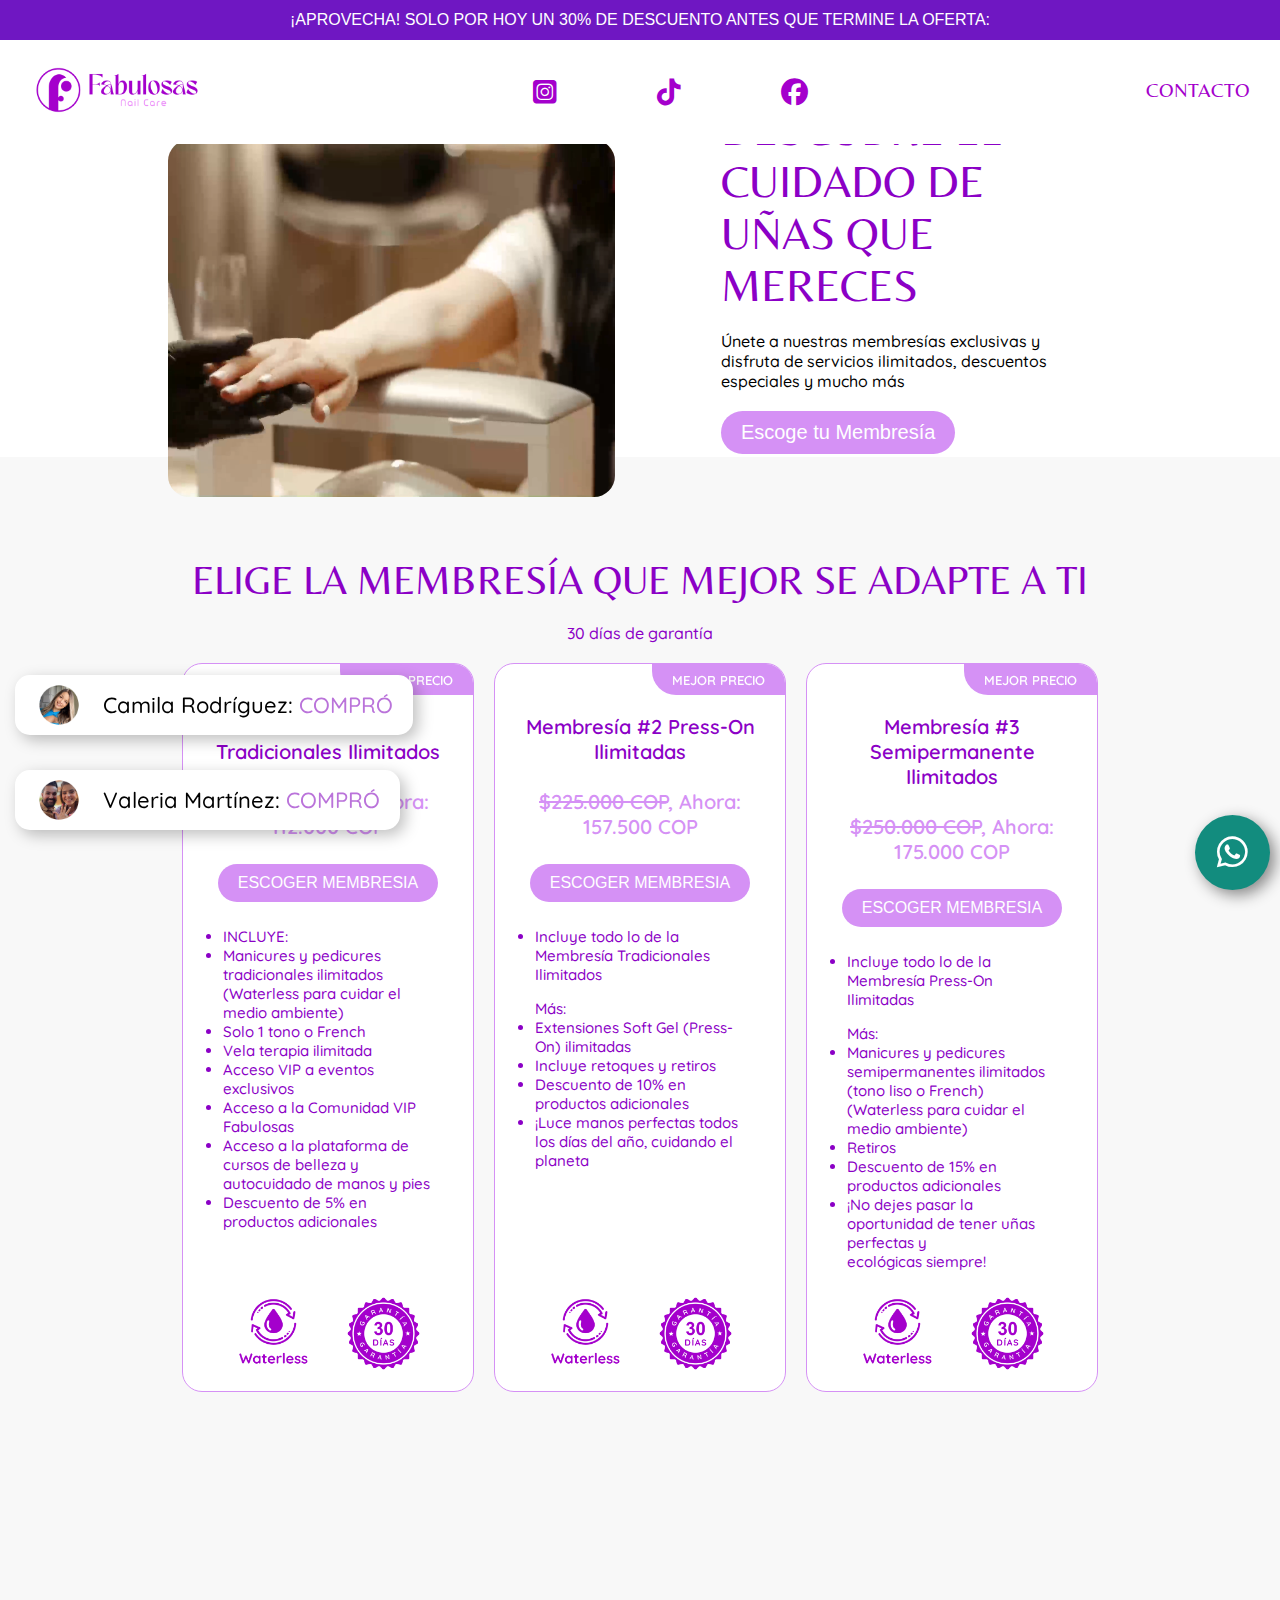
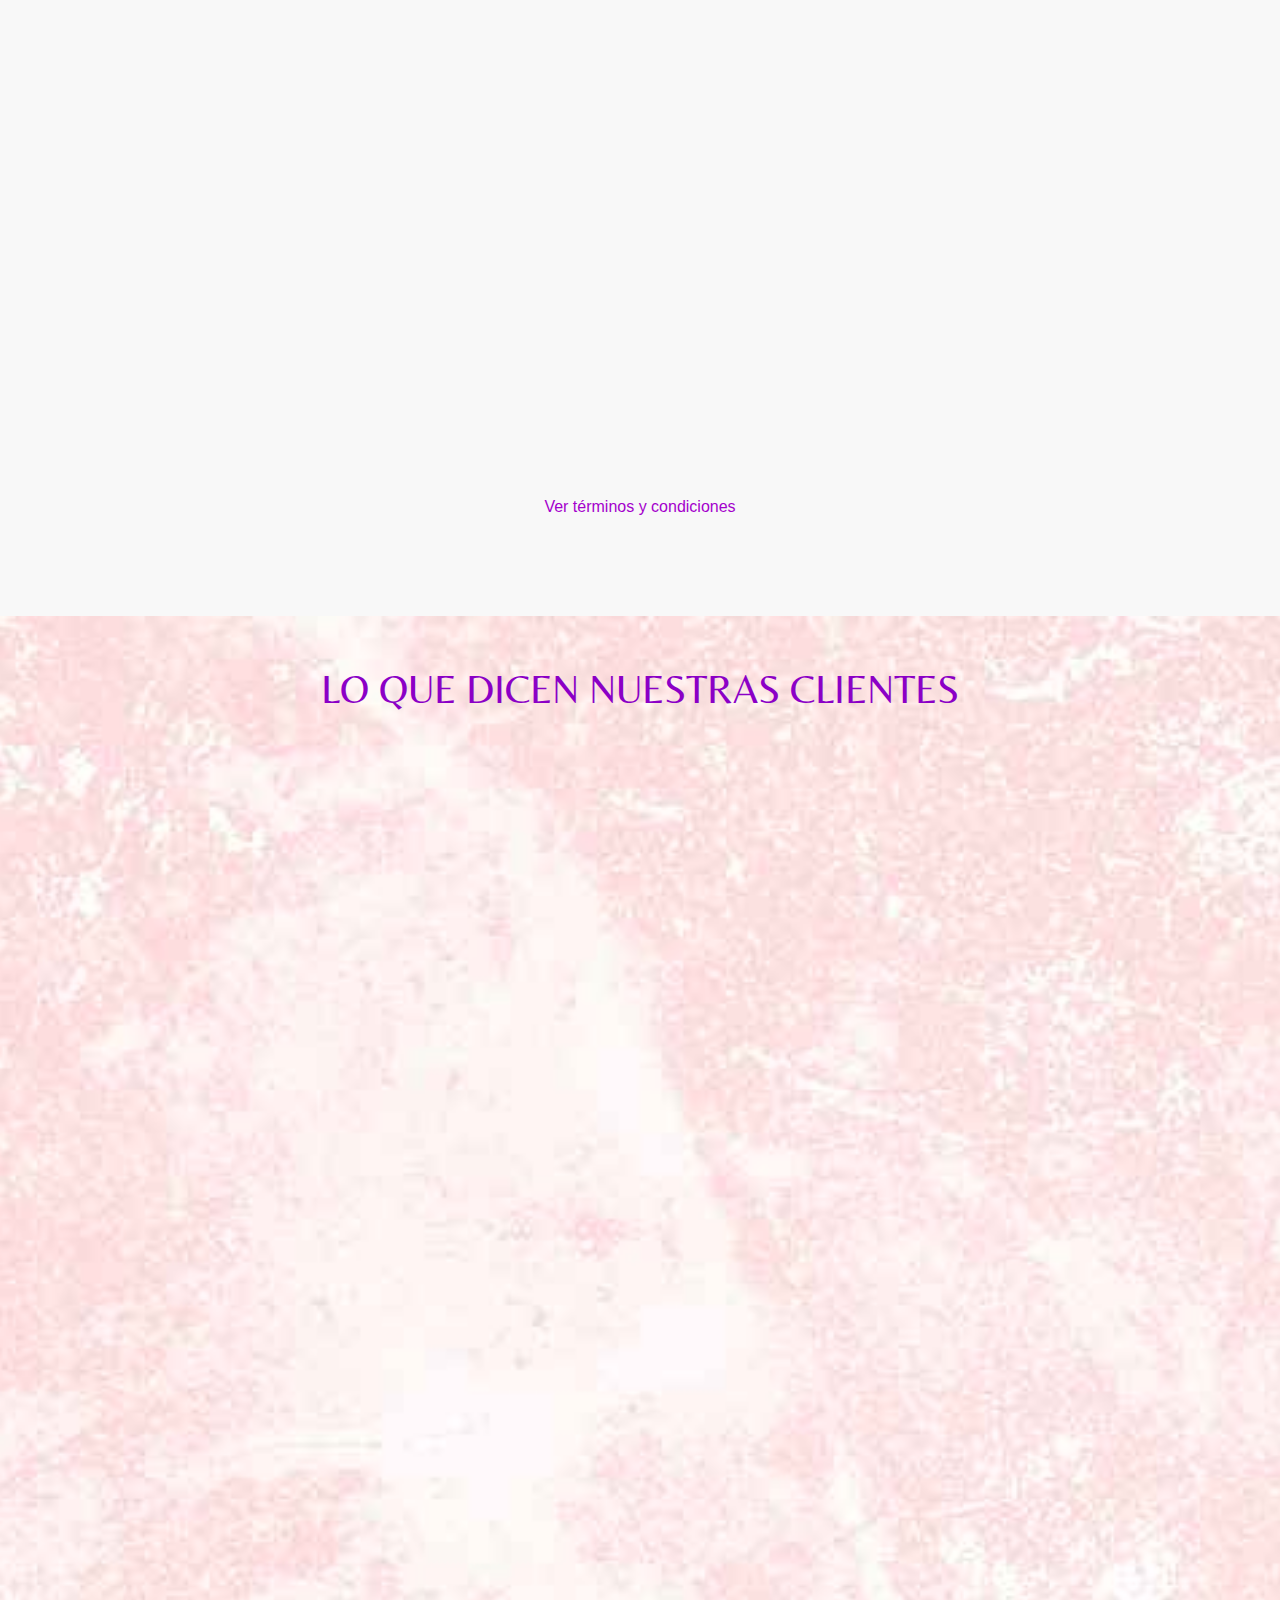
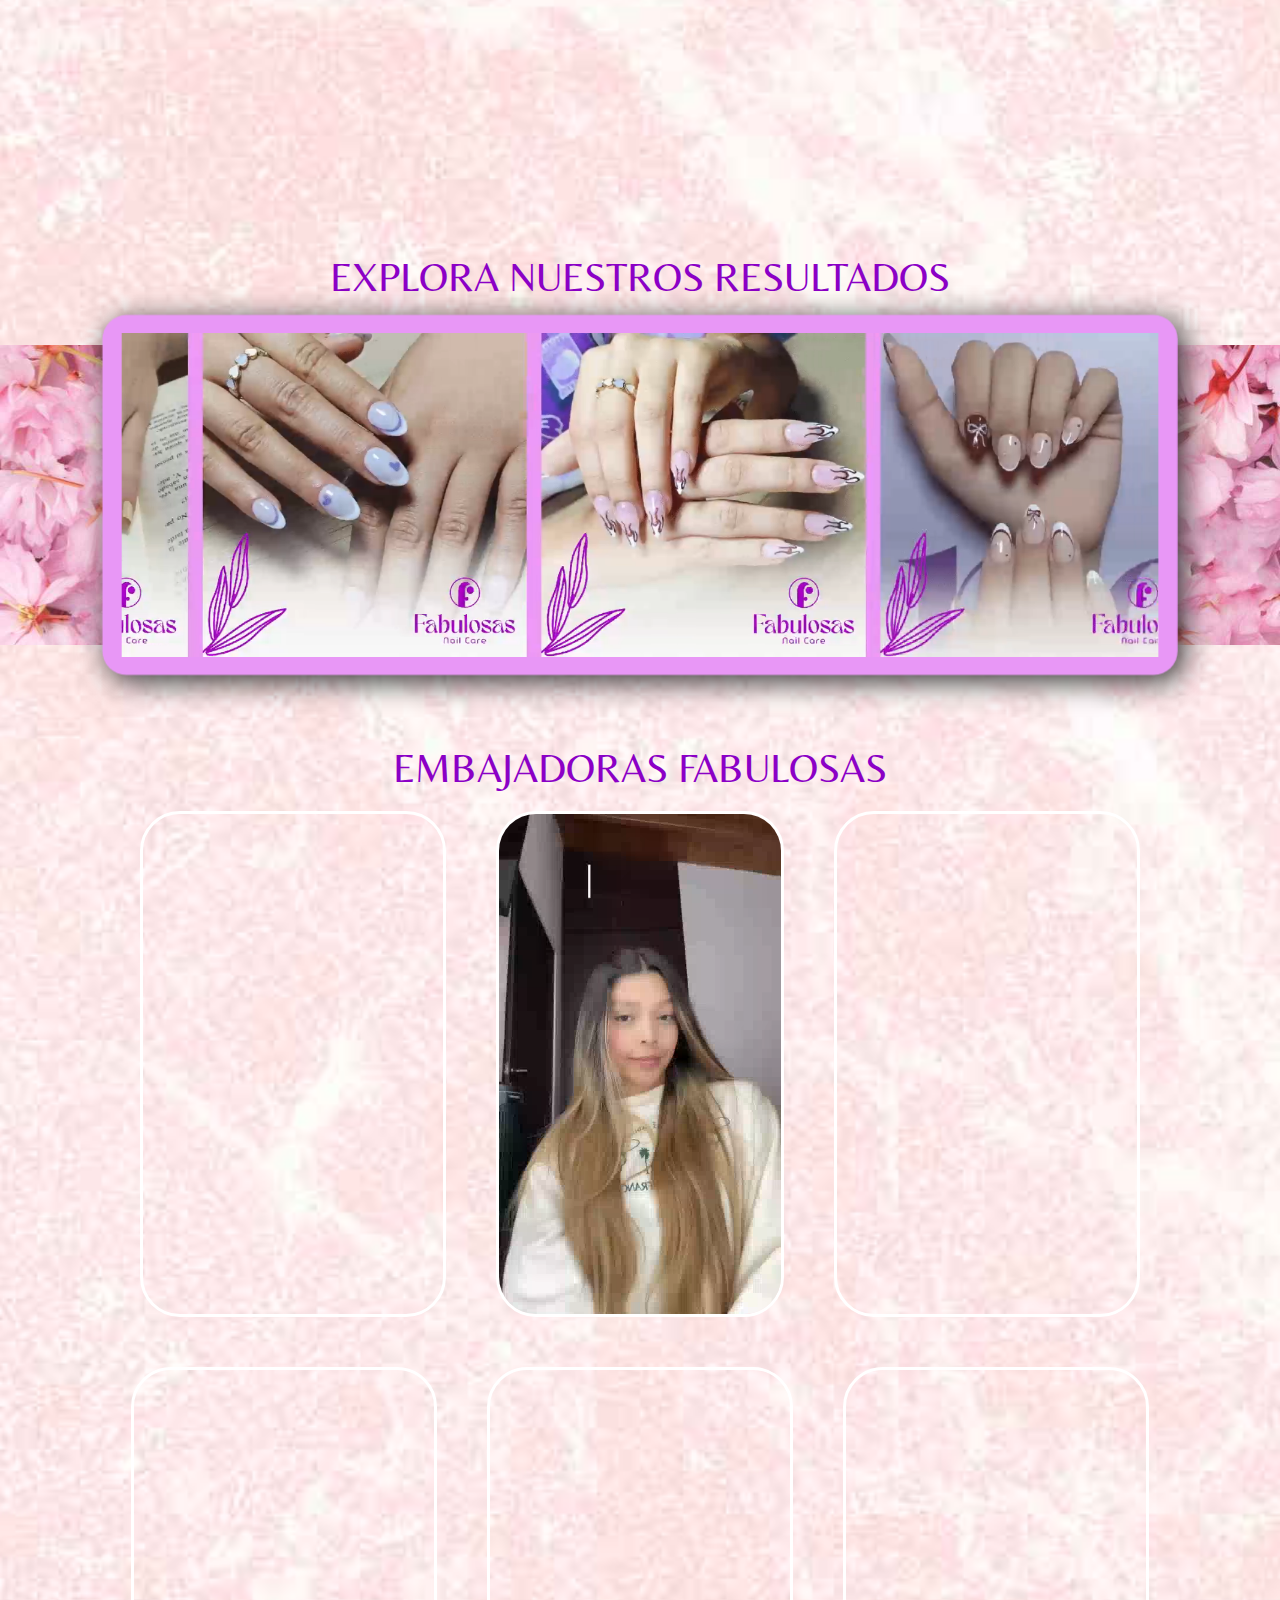
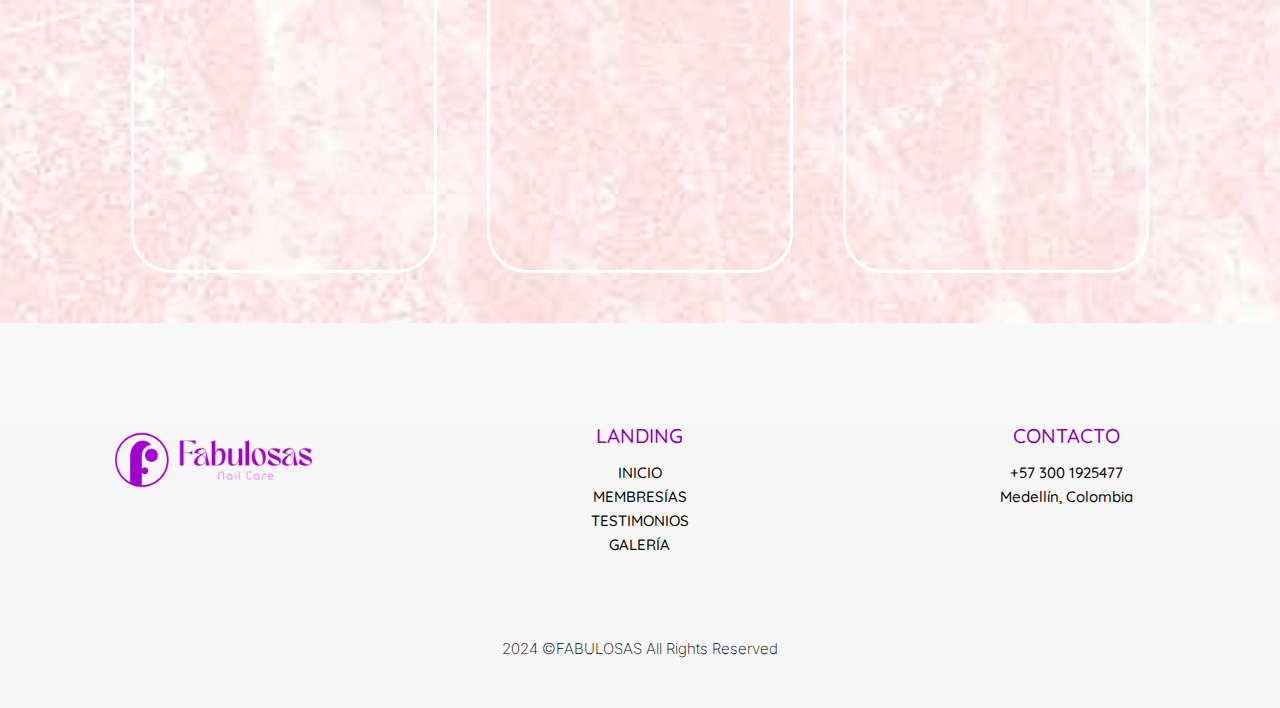
==== commit 11bf99af: "Update index.html" ====
--- a/index.html
+++ b/index.html
@@ -146,7 +146,7 @@
                         <p class="p_4 quicksand font-weight-600 font_size_pequena">MEJOR PRECIO</p>
                     </div>
                     <p class="p_2 quicksand text_aling_center font-weight-600 font_size_grande">Membresía #2 Press-On Ilimitadas</p>
-                    <p class="p_3 quicksand text_aling_center font-weight-600 font_size_grande"><s>$225.000 COP</s>Ahora: 157.500 COP</p>
+                    <p class="p_3 quicksand text_aling_center font-weight-600 font_size_grande"><s>$225.000 COP</s>, Ahora: 157.500 COP</p>
                     <div class="contenedor_boton">
                         <div class="boton_1 HeartWarming papitar">
                             <a href="https://go.hotmart.com/P95536672A?dp=1" class="enlace_universal_3"><p>ESCOGER MEMBRESIA</p></a>
@@ -172,7 +172,7 @@
                         <p class="p_4 quicksand font-weight-600 font_size_pequena">MEJOR PRECIO</p>
                     </div>
                     <p class="p_2 quicksand text_aling_center font-weight-600 font_size_grande">Membresía #3 Semipermanente Ilimitados</p>
-                    <p class="p_3 quicksand text_aling_center font-weight-600 font_size_grande"><s>$250.000 COP</s>Ahora: 175.000 COP</p>
+                    <p class="p_3 quicksand text_aling_center font-weight-600 font_size_grande"><s>$250.000 COP</s>, Ahora: 175.000 COP</p>
                     <div class="contenedor_boton">
                         <div class="boton_1 HeartWarming papitar">
                             <a href="https://go.hotmart.com/X95535995D?dp=1" class="enlace_universal_3"><p>ESCOGER MEMBRESIA</p></a>
@@ -198,7 +198,7 @@
                         <p class="p_4 quicksand font-weight-600 font_size_pequena">MEJOR PRECIO</p>
                     </div>
                     <p class="p_2 quicksand text_aling_center font-weight-600 font_size_grande">Membresía #4 Premium Jelly Spa</p>
-                    <p class="p_3 quicksand text_aling_center font-weight-600 font_size_grande"><s>$300.000 COP</s>Ahora: 210.000 COP</p>
+                    <p class="p_3 quicksand text_aling_center font-weight-600 font_size_grande"><s>$300.000 COP</s>, Ahora: 210.000 COP</p>
                     <div class="contenedor_boton">
                         <div class="boton_1 HeartWarming papitar">
                             <a href="https://go.hotmart.com/A95537224O?dp=1" class="enlace_universal_3"><p>ESCOGER MEMBRESIA</p></a>
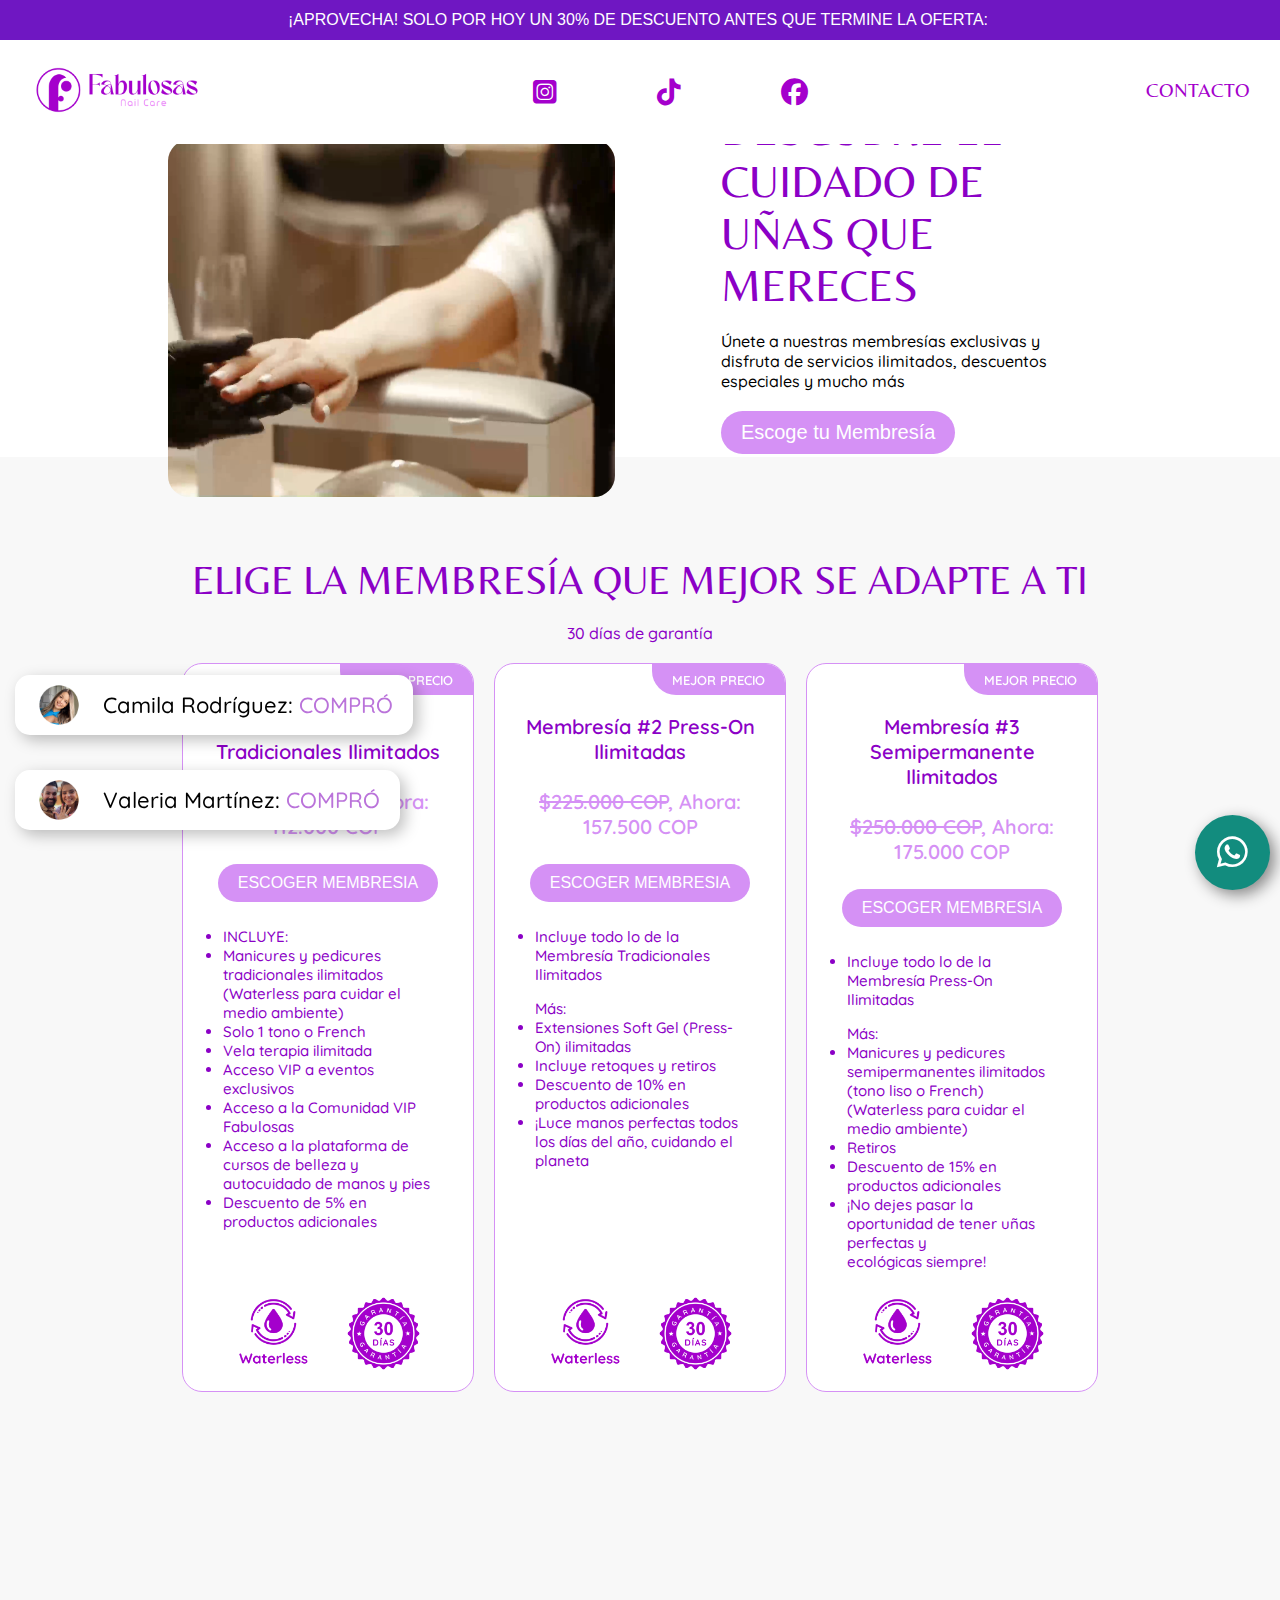
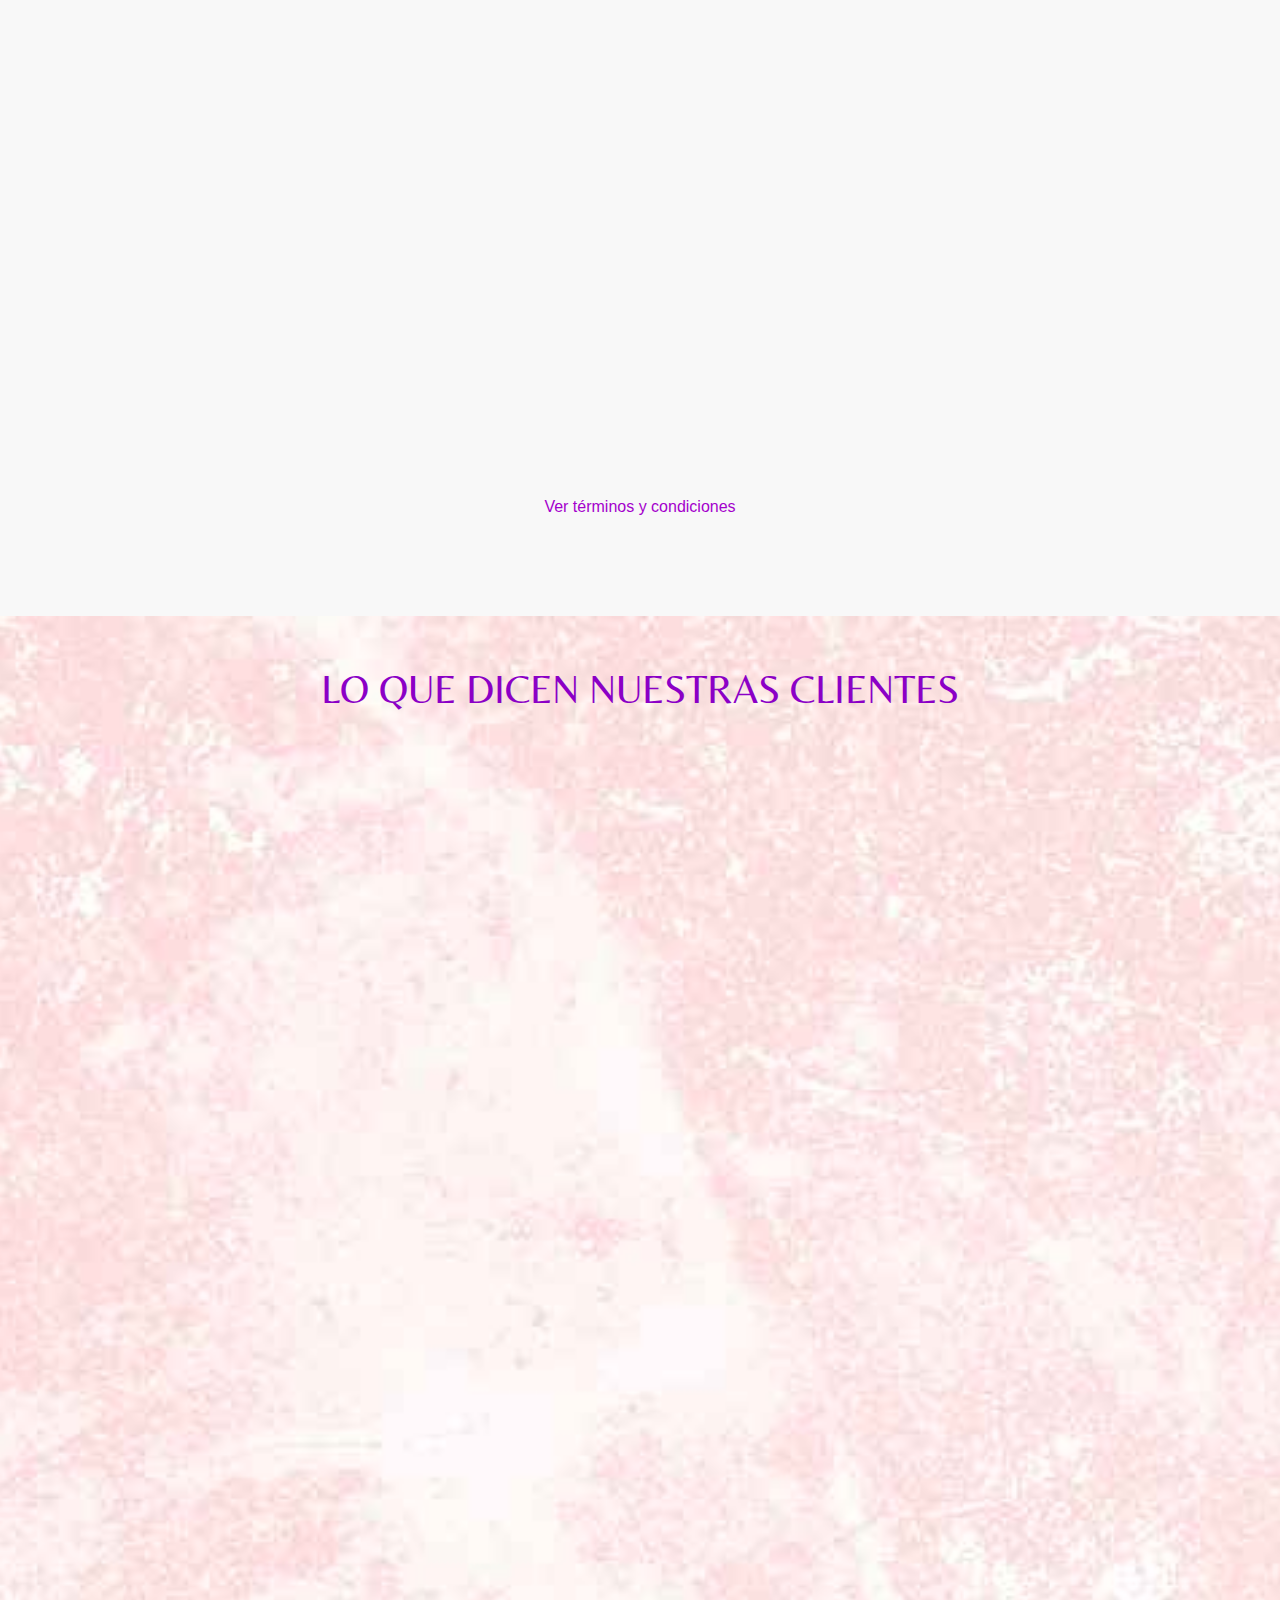
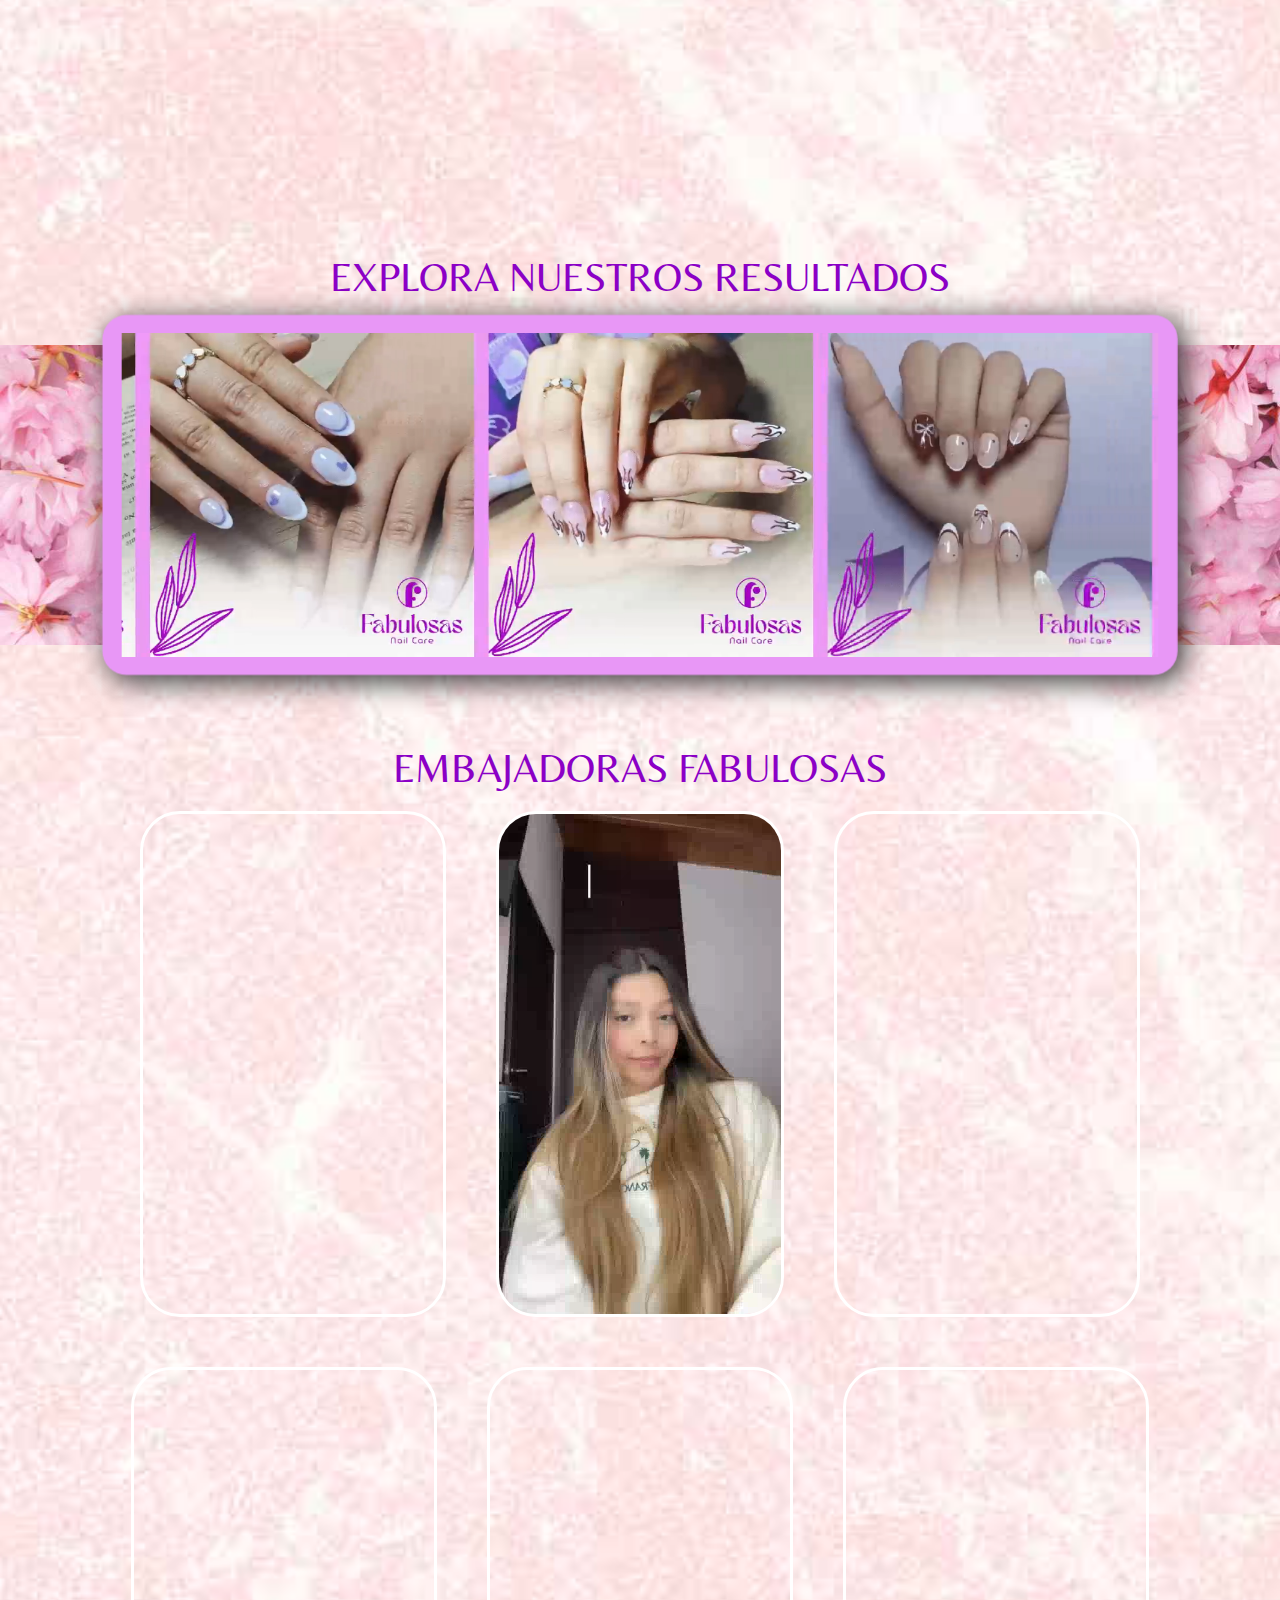
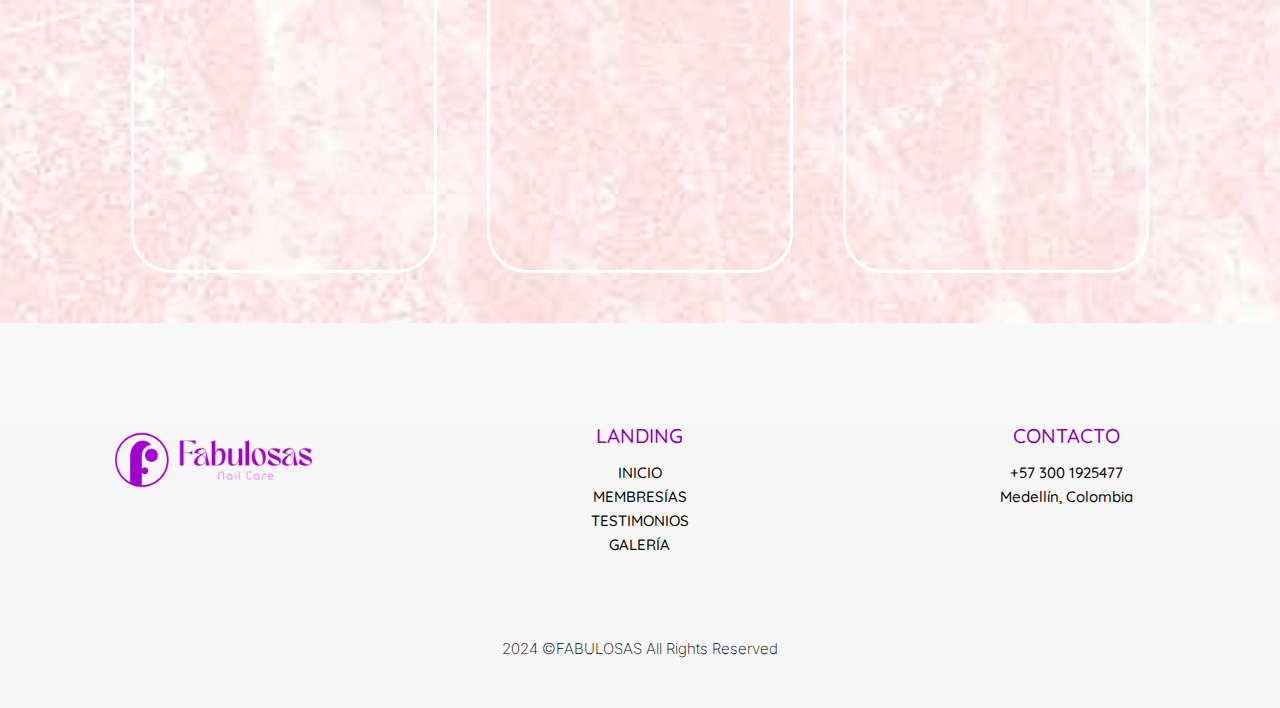
==== commit cd9b519f: "Update index.html" ====
--- a/index.html
+++ b/index.html
@@ -22,7 +22,7 @@
 </head>
 <body>
     <div class="ancla_descuento">
-        <p class="HeartWarming texto_oferta">¡APROVECHA! SOLO POR HOY UN 30% DE DESCUENTO ANTES QUE TERMINE LA OFERTA: </p> <p class="HeartWarming texto_oferta" id="countdown"></p>
+        <p class="HeartWarming texto_oferta">¡APROVECHA! SOLO POR HOY UN 30% DE DESCUENTO ANTES QUE TERMINE LA OFERTA: </p>&nbsp<p class="HeartWarming texto_oferta" id="countdown"></p>
     </div>
     <script>
         let totalSeconds = localStorage.getItem('remainingTime') ? parseInt(localStorage.getItem('remainingTime')) : 2 * 60 * 60; // 2 horas en segundos
